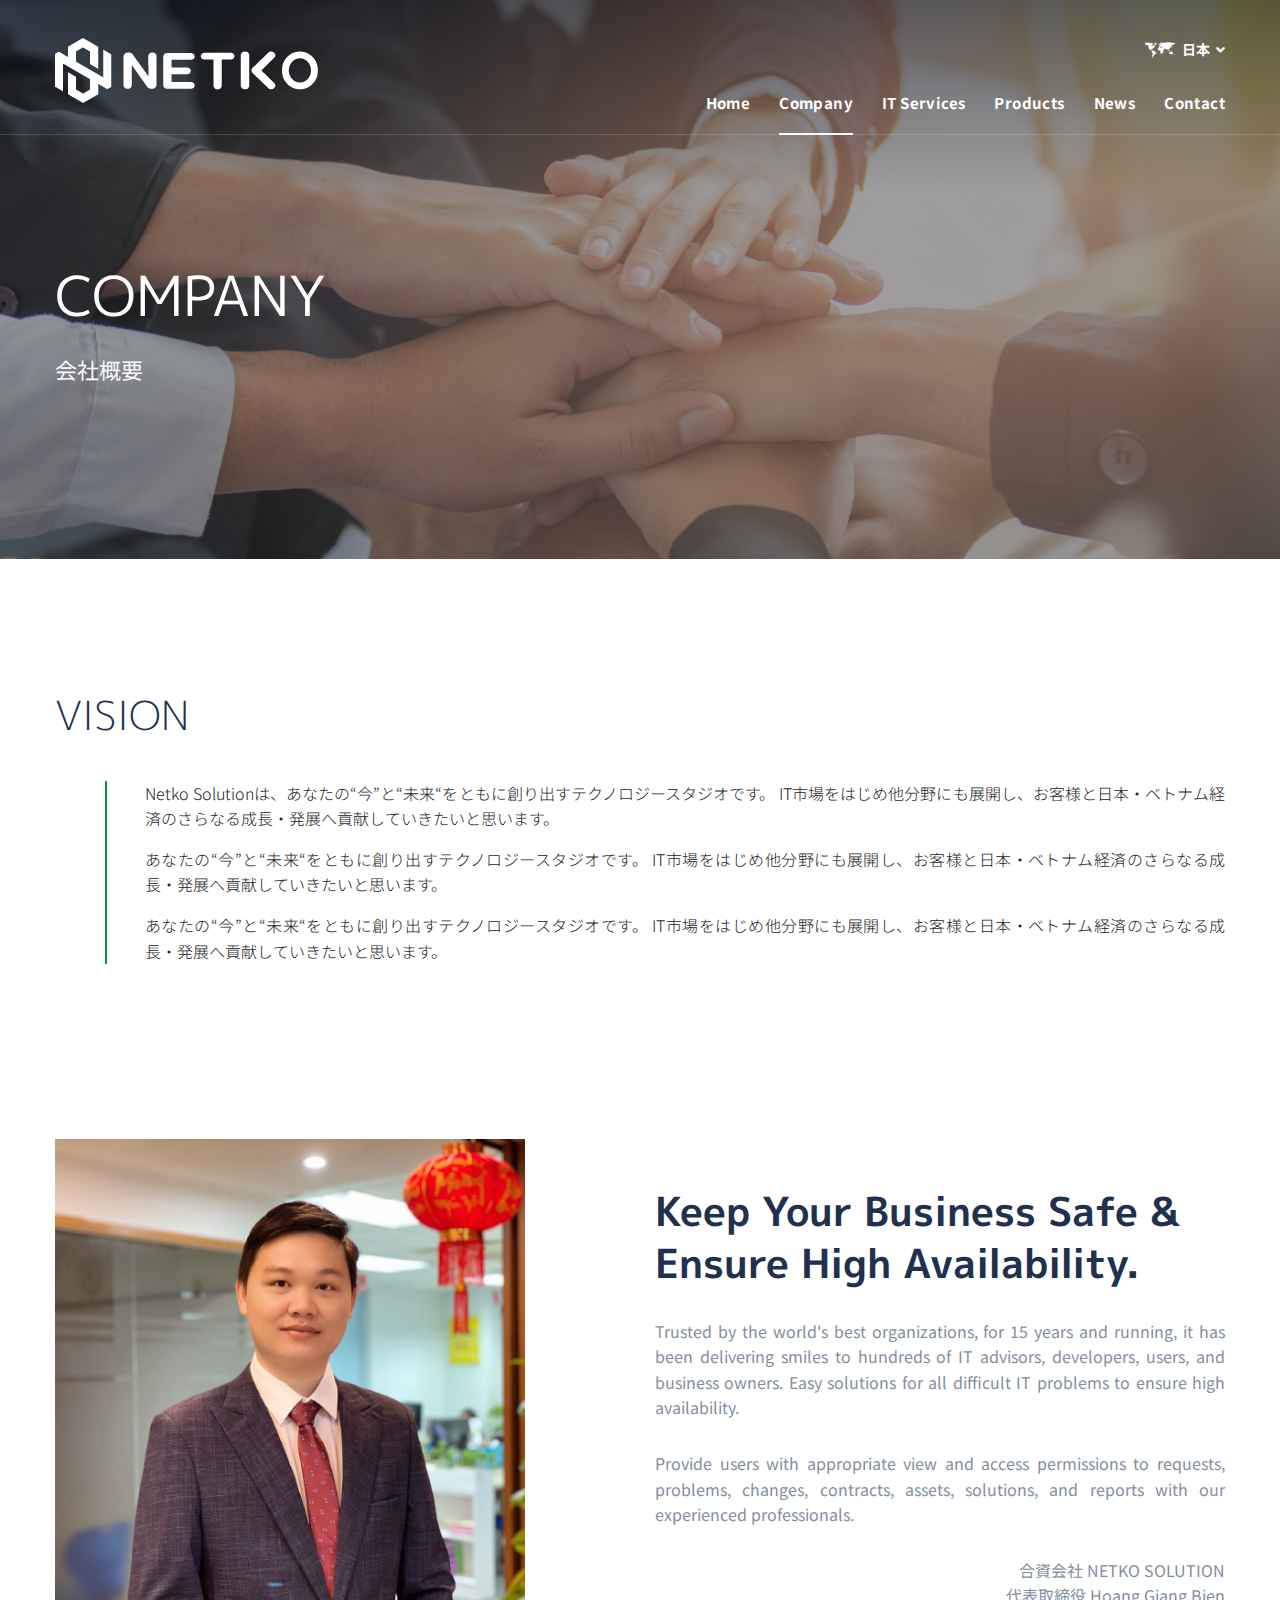
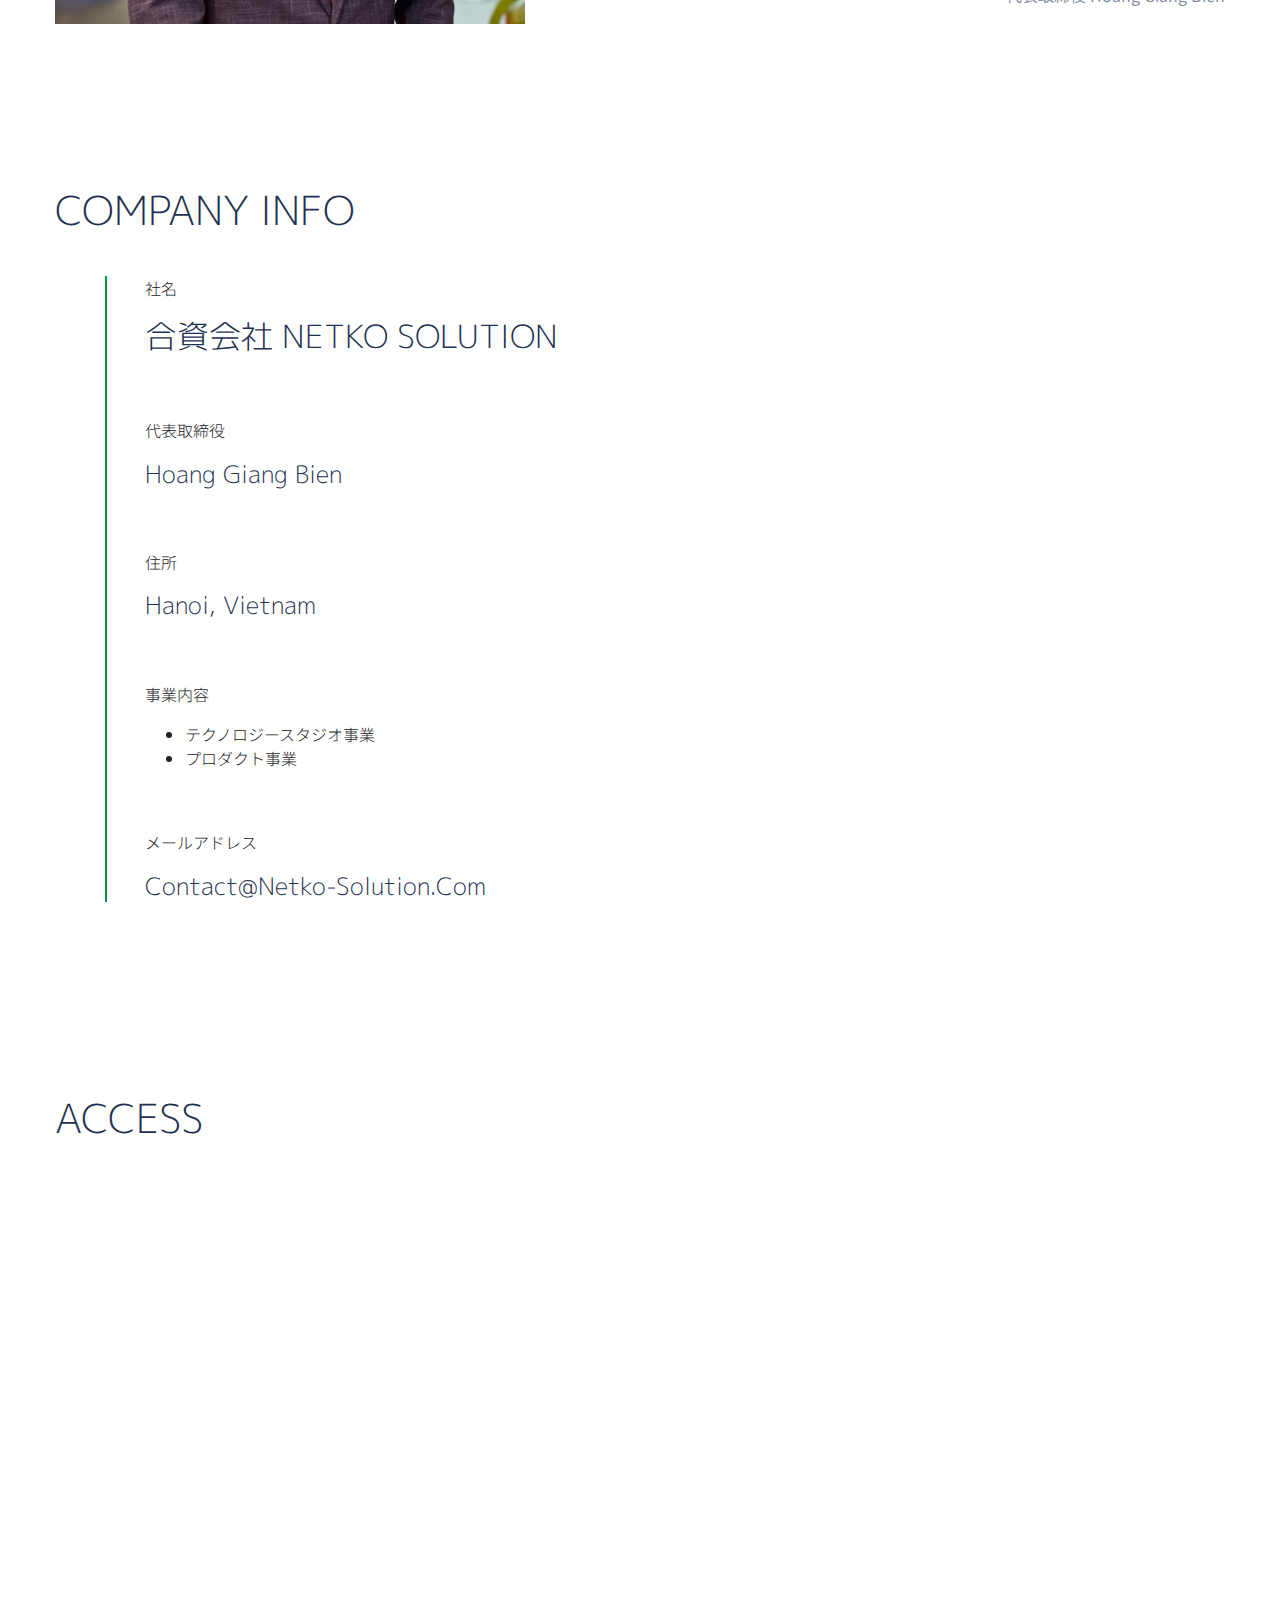
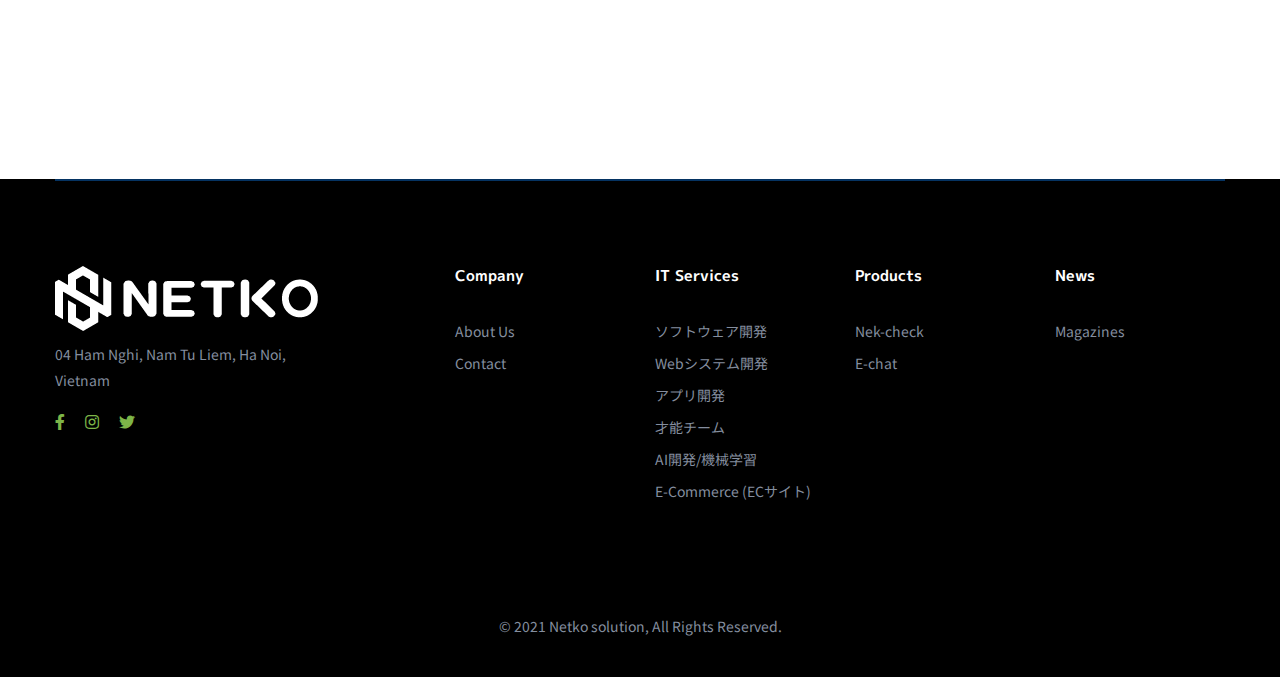
==== about.html @ 835a0f49 "Initial commit" ====
<!DOCTYPE html>
<html lang="en">

<head>
  <meta charset="UTF-8" />
  <meta name="viewport" content="width=device-width, initial-scale=1.0" />
  <meta http-equiv="X-UA-Compatible" content="ie=edge" />
  <meta name="description" content="DataSoft  IT Solutions &  Services Template">
  <link href="assets/images/netko-img/logo-small.png" rel="icon">
  <title>About - 合資会社 NETKO SOLUTION</title>

<link rel="preconnect" href="https://fonts.googleapis.com">
<link rel="preconnect" href="https://fonts.gstatic.com" crossorigin>
<link href="https://fonts.googleapis.com/css2?family=M+PLUS+1p:wght@100;300;400;500;700;800;900&family=Noto+Sans+JP:wght@100;300;400;500;700;900&display=swap" rel="stylesheet">
  <link rel="stylesheet" href="https://use.fontawesome.com/releases/v5.1.1/css/all.css">
  <link rel="stylesheet" href="assets/css/libraries.css">
  <link rel="stylesheet" href="assets/css/style.css">
</head>

<body>
  <div class="wrapper">
    <div class="preloader">
      <div class="loading"><span></span><span></span><span></span><span></span></div>
    </div><!-- /.preloader -->

    <!-- =========================
        Header
    =========================== -->
    <header class="header header-transparent header-full">
      <nav class="navbar navbar-expand-lg sticky-navbar">
        <div class="container">
          <a class="navbar-brand" href="index.html">
            <img src="assets/images/netko-img/logo-light-7.png" class="logo-light" alt="logo">
            <img src="assets/images/netko-img/logo-7.png" class="logo-dark" alt="logo">
          </a>
          <button class="navbar-toggler" type="button">
            <span class="menu-lines"><span></span></span>
          </button>
          <div class="header__top-right">
            <ul class="list-unstyled d-flex justify-content-end align-items-center mb-0">
              <li>
                <div class="dropdown lang-dropdown">
                  <button class="dropdown-toggle lang-dropdown-toggle" id="langDropdown" data-toggle="dropdown">
                    <i class="icon-map"></i><span>日本</span>
                  </button>
                  <div class="dropdown-menu" aria-labelledby="langDropdown">
                    <a class="dropdown-item" href="#">English</a>
                    <a class="dropdown-item" href="#">Tiếng Việt</a>
                  </div>
                </div>
              </li>
            </ul>
          </div><!-- /.header-top-right -->
          <div class="collapse navbar-collapse" id="mainNavigation">
            <ul class="navbar-nav ml-auto">
              <li class="nav__item has-dropdown">
                <a href="index.html" class="dropdown-toggle nav__item-link ">Home</a>
              </li><!-- /.nav-item -->
              <li class="nav__item has-dropdown">
                <a href="about.html" class="dropdown-toggle nav__item-link active">Company</a>
              </li><!-- /.nav-item -->

              <li class="nav__item has-dropdown">
                <a href="#" data-toggle="dropdown" class="dropdown-toggle nav__item-link">IT Services</a>
                <ul class="dropdown-menu wide-dropdown-menu">
                  <li class="nav__item">
                    <div class="row mx-0">
                      <div class="col-sm-6 dropdown-menu-col">
                        <a href="it-services.html" class="nav__item-link dropdown-menu-title">IT Services</a>
                        <ul class="nav flex-column">
                          <li class="nav__item"><a class="nav__item-link" href="it-solutions-single.html">>ソフトウェア開発</a>
                          </li> <!-- /.nav-item -->
                          <li class="nav__item"><a class="nav__item-link" href="it-solutions-single.html">Webシステム開発</a>
                          </li> <!-- /.nav-item -->
                          <li class="nav__item"><a class="nav__item-link" href="it-solutions-single.html">アプリ開発</a>
                          </li> <!-- /.nav-item -->
                          <li class="nav__item"><a class="nav__item-link" href="it-solutions-single.html">才能チーム</a>
                          </li> <!-- /.nav-item -->
                        </ul>
                      </div><!-- /.col-sm-6 -->
                      <div class="col-sm-6 dropdown-menu-col">
                        <a href="industries.html" class="nav__item-link dropdown-menu-title">IT Solutions</a>
                        <ul class="nav flex-column">
                          <li class="nav__item"><a class="nav__item-link"
                              href="industries-single-industry.html">AI開発/機械学習</a></li> <!-- /.nav-item -->
                          <li class="nav__item"><a class="nav__item-link"
                              href="industries-single-industry.html">E-Commerce (ECサイト)</a></li> <!-- /.nav-item -->
                      </div><!-- /.col-sm-6 -->
                    </div><!-- /.row -->
                  </li><!-- /.nav-item -->
                </ul><!-- /.dropdown-menu -->
              </li><!-- /.nav-item -->

              <li class="nav__item has-dropdown">
                <a href="#" data-toggle="dropdown" class="dropdown-toggle nav__item-link">Products</a>
                <ul class="dropdown-menu">
                  <li class="nav__item">
                    <a href="case-studies-grid.html" class="nav__item-link">Nek-Check</a>
                  </li><!-- /.nav-item -->
                  <li class="nav__item">
                    <a href="case-studies-modern.html" class="nav__item-link">E-chat</a>
                  </li><!-- /.nav-item -->
                </ul><!-- /.dropdown-menu -->
              </li><!-- /.nav-item -->

              <li class="nav__item has-dropdown">
                <a href="#" data-toggle="dropdown" class="dropdown-toggle nav__item-link">News</a>
                <ul class="dropdown-menu">
                  <li class="nav__item">
                    <a href="blog.html" class="nav__item-link">Magazines</a>
                  </li><!-- /.nav-item -->
                </ul><!-- /.dropdown-menu -->
              </li><!-- /.nav-item -->
              <li class="nav__item">
                <a href="contact-us.html" class="nav__item-link">Contact</a>
              </li><!-- /.nav-item -->
            </ul><!-- /.navbar-nav -->
            <button class="close-mobile-menu d-block d-lg-none"><i class="fas fa-times"></i></button>
          </div><!-- /.navbar-collapse -->
        </div><!-- /.container -->
      </nav><!-- /.navabr -->
    </header><!-- /.Header -->


    <!-- ========================
       page title 
    =========================== -->
    <section class="page-title page-title-layout9 bg-overlay bg-overlay-gradient ">
      <div class="bg-img"><img src="assets/images/netko-img/about-1.png" alt="background"></div>
      <div class="container">
        <div class="row">
          <div class="col-sm-12 col-md-12 col-lg-12 col-xl-6">
            <h1 class="pagetitle__heading mb-20 text-uppercase fs-1 font-weight-normal">Company</h1>
            <p class="pagetitle__desc">会社概要</p>
          </div><!-- /.col-xl-6 -->
        </div><!-- /.row -->
      </div><!-- /.container -->
    </section><!-- /.page-title -->


<!-- ========================
      Vision
    =========================== -->
    <section class="about-layout2 pt-130 pb-50">
      <div class="container">
        <div class="row">
          <div class="col-sm-12 col-md-12 col-lg-12 col-xl-12">
            <div class="heading-layout2 mb-40">
              <h3 class="heading__title font-weight-light">VISION</h3>
            </div><!-- /heading -->
            <div class="about-text-wrapper">
              <div class="about__Text">
                <p class="font-weight-light color-dark text-justify">Netko Solutionは、あなたの“今”と“未来“をともに創り出すテクノロジースタジオです。 
                  IT市場をはじめ他分野にも展開し、お客様と日本・ベトナム経済のさらなる成長・発展へ貢献していきたいと思います。</p>
                <p class="font-weight-light color-dark text-justify">あなたの“今”と“未来“をともに創り出すテクノロジースタジオです。 
                  IT市場をはじめ他分野にも展開し、お客様と日本・ベトナム経済のさらなる成長・発展へ貢献していきたいと思います。</p>
                <p class="font-weight-light color-dark text-justify">あなたの“今”と“未来“をともに創り出すテクノロジースタジオです。 
                  IT市場をはじめ他分野にも展開し、お客様と日本・ベトナム経済のさらなる成長・発展へ貢献していきたいと思います。</p>
              </div>
            </div>
          </div><!-- /.col-xl-7 -->
        </div><!-- /.row -->
      </div><!-- /.container -->
    </section><!-- /.Vision -->

    <!-- ========================
      About Layout 1
    =========================== -->
    <section class="about-layout1 pb-50">
      <div class="container">
        <div class="row align-items-end">
          <div class="col-sm-12 col-md-12 col-lg-6 col-xl-5">
            <div class="about__img">
              <img src="assets/images/netko-img/CEO-1.png" alt="about">
            </div><!-- /.about-img -->
          </div><!-- /.col-xl-5 -->
          <div class="col-sm-12 col-md-12 col-lg-6 col-xl-6 offset-xl-1">
            <div class="heading-layout2">
              <h3 class="heading__title mb-30">Keep Your Business Safe & Ensure High Availability.</h3>
            </div><!-- /heading -->
            <div class="about__Text">
              <p class="mb-30 text-justify">Trusted by the world's best organizations, for 15 years and running, it has been
                delivering smiles to
                hundreds of IT advisors, developers, users, and business owners. Easy solutions for all difficult IT
                problems to ensure high availability. </p>
              <p class="mb-30 text-justify">Provide users with appropriate view and access permissions to requests, problems,
                changes, contracts,
                assets, solutions, and reports with our experienced professionals. </p>
              <p class="text-right">合資会社 NETKO SOLUTION <br>代表取締役 Hoang Giang Bien</p>
            </div>
          </div><!-- /.col-xl-7 -->
        </div><!-- /.row -->
      </div><!-- /.container -->
    </section><!-- /.About Layout 1 -->

<!-- ========================
      Company info
    =========================== -->
    <section class="about-layout2 pb-50">
      <div class="container">
        <div class="row">
          <div class="col-sm-12 col-md-12 col-lg-12 col-xl-12">
            <div class="heading-layout2 mb-40">
              <h3 class="heading__title font-weight-light">COMPANY INFO</h3>
            </div><!-- /heading -->
            <div class="about-text-wrapper">
              <div class="about__Text mb-30">
                <p class="font-weight-light color-dark">社名</p>
                <h4 class="font-weight-light mb-60">合資会社 NETKO SOLUTION</h4>
                <p class="font-weight-light color-dark">代表取締役</p>
                <h5 class="font-weight-light mb-60">Hoang Giang Bien</h5>
                <p class="font-weight-light color-dark">住所</p>
                <h5 class="font-weight-light mb-60">Hanoi, Vietnam</h5>
                <p class="font-weight-light color-dark">事業内容</p>
                <ul class="font-weight-light mb-60">
                  <li class="font-weight-light color-dark">テクノロジースタジオ事業</li>
                  <li class="font-weight-light color-dark">プロダクト事業</li>
                </ul>
                <p class="font-weight-light color-dark">メールアドレス</p>
                <h5 class="font-weight-light">contact@netko-solution.com</h5>
              </div>
            </div>
          </div><!-- /.col-xl-7 -->
        </div><!-- /.row -->
      </div><!-- /.container -->
    </section><!-- /.Company info -->

    <!-- ========================
      Access
    =========================== -->
    <section class="about-layout2 pb-90">
      <div class="container">
        <div class="row">
          <div class="col-sm-12 col-md-12 col-lg-12 col-xl-12">
            <div class="heading-layout2 mb-40">
              <h3 class="heading__title font-weight-light">ACCESS</h3>
            </div><!-- /heading -->
            <div class="map-block">
              <iframe src="https://www.google.com/maps/embed?pb=!1m14!1m8!1m3!1d7447.9100445046715!2d105.7653592!3d21.0344856!3m2!1i1024!2i768!4f13.1!3m3!1m2!1s0x313454b8fc5589ff%3A0x5482991f7b729600!2zNCBIw6BtIE5naGksIE3hu7kgxJDDrG5oLCBU4burIExpw6ptLCBIw6AgTuG7mWk!5e0!3m2!1sen!2s!4v1627725283998!5m2!1sen!2s" 
              width="100%" height="500vh" frameborder="0" style="border:0" allowfullscreen></iframe>
            </div>
          </div><!-- /.col-xl-7 -->
        </div><!-- /.row -->
      </div><!-- /.container -->
    </section><!-- /.Company info -->

    <!-- ========================
        Footer
      ========================== -->
      <footer class="footer bg-secondary">
        <div class="container">
          <div class="footer-primary">
            <div class="row">
              <div class="col-sm-12 col-md-12 col-lg-3 footer-widget footer-widget-about">
                <div class="footer-widget__content">
                  <div class="contact-info">
                    <ul class="contact-list list-unstyled">
                      <li class="mb-10">
                        <img src="assets/images/netko-img/logo-light-7.png" class="logo-light" alt="logo">
                      </li>
                      </li>
                      <li class="color-body">04 Ham Nghi, Nam Tu Liem, Ha Noi, Vietnam</li>
                    </ul>
                  </div><!-- /.contact-info -->
                  <ul class="social-icons list-unstyled mb-0">
                    <li><a href="#"><i class="fab fa-facebook-f"></i></a></li>
                    <li><a href="#"><i class="fab fa-instagram"></i></a></li>
                    <li><a href="#"><i class="fab fa-twitter"></i></a></li>
                  </ul><!-- /.social-icons -->
                </div><!-- /.footer-widget__content -->
              </div><!-- /.col-xl-2 -->
              <div class="col-sm-6 col-md-6 col-lg-2 offset-lg-1 footer-widget footer-widget-nav">
                <h6 class="footer-widget__title">Company</h6>
                <div class="footer-widget__content">
                  <nav>
                    <ul class="list-unstyled">
                      <li><a href="about-us.html">About Us</a></li>
                      <li><a href="contacs.html">Contact</a></li>
                    </ul>
                  </nav>
                </div><!-- /.footer-widget__content -->
              </div><!-- /.col-lg-2 -->
              <div class="col-sm-6 col-md-6 col-lg-2 footer-widget footer-widget-nav">
                <h6 class="footer-widget__title">IT Services</h6>
                <div class="footer-widget__content">
                  <nav>
                    <ul class="list-unstyled">
                      <li><a href="#">ソフトウェア開発</a></li> <!--software development-->
                      <li><a href="#">Webシステム開発</a></li> <!--Web development-->
                      <li><a href="#">アプリ開発</a></li> <!--mobile app development-->
                      <li><a href="#">才能チーム</a></li> <!--Talent team-->
                      <li><a href="#">AI開発/機械学習</a></li>
                      <li><a href="#">E-Commerce (ECサイト)</a></li>   
                    </ul>
                  </nav>
                </div><!-- /.footer-widget__content -->
              </div><!-- /.col-lg-2 -->
              <div class="col-sm-6 col-md-6 col-lg-2 footer-widget footer-widget-nav">
                <h6 class="footer-widget__title">Products</h6>
                <div class="footer-widget__content">
                  <nav>
                    <ul class="list-unstyled">
                      <li><a href="#">Nek-check</a></li> <!--software development-->
                      <li><a href="#">E-chat</a></li> <!--software development-->
                    </ul>
                  </nav>
                </div><!-- /.footer-widget__content -->
              </div><!-- /.col-lg-2 -->
              <div class="col-sm-6 col-md-6 col-lg-2 footer-widget footer-widget-nav">
                <h6 class="footer-widget__title">News</h6>
                <div class="footer-widget__content">
                  <nav>
                    <ul class="list-unstyled">
                      <li><a href="pricing.html">Magazines</a></li>
                    </ul>
                  </nav>
                </div><!-- /.footer-widget__content -->
              </div><!-- /.col-lg-2 -->
            </div><!-- /.row -->
          </div><!-- /.footer-primary -->
          <div class="row">
            <div class="col-sm-12 col-md-12 col-lg-12 text-center pb-40">
              <span class="fz-14">&copy; 2021 Netko solution, All Rights Reserved.</span>
            </div><!-- /.col-lg-12 -->
          </div><!-- /.row -->
        </div><!-- /.container -->
      </footer><!-- /.Footer -->
      <button id="scrollTopBtn"><i class="fas fa-long-arrow-alt-up"></i></button>
  </div><!-- /.wrapper -->
  <script src="assets/js/jquery-3.5.1.min.js"></script>
  <script src="assets/js/plugins.js"></script>
  <script src="assets/js/main.js"></script>
</body>

</html>
---- assets/css/style.css ----
/*---------------------------
      Table of Contents
    -------------------------
    
    01- Global Styles
    02- Helper Classes
    03- Background & Colors
    04- Typography
    05- page title 
    06- Buttons
    07- Forms
    08- Tabs
    09- Icons
    10- Breadcrumb
    11- Pagination
    12- Lists
    13- Animations
    14- Header & Navbar 
    15- Accordions
    16- Banners
    17- Footer
    18- Call to Action
    19- Carousel
    20- Slider
    21- Video
    22- Features
    23- Fancybox
    24- portfolio
    25- Team
    26- Testimonials
    27- Clients
    28- Blog
    29- Contact
    29.1 - Privacy Policy
    30- Pricing
    31- Counters
    32- Sidebar
    33- About
    34- Banners
    35- Careers
    36- Services
    37- Work Process
    38- Added by RV
    
----------------------------*/
/*-------------------------- 
      Global Styles
---------------------------*/
body {
  -webkit-font-smoothing: antialiased;
  -moz-osx-font-smoothing: grayscale;
  background-color: #ffffff;
  font-family: "Noto Sans JP", sans-serif;
  font-size: 16px;
  color: #848e9f;
  overflow-x: hidden;
}


::-moz-selection {
  background-color: #7DB548;
  color: #ffffff;
}

::selection {
  background-color: #7DB548;
  color: #ffffff;
}

a {
  color: #7DB548;
  -webkit-transition: color 0.3s ease;
  transition: color 0.3s ease;
}

a:hover {
  color: #009444;
  text-decoration: none;
}

section {
  position: relative;
  padding-top: 110px;
  padding-bottom: 110px;
}

img {
  max-width: 100%;
}

/*-------------------------
     RESET Default Styles
 --------------------------*/
* {
  outline: none;
}

button {
  border: none;
  padding: 0;
}

button,
button:focus,
.form-control,
.form-control:focus {
  outline: none;
  background-color: transparent;
  -webkit-box-shadow: none;
  -ms-box-shadow: none;
  -o-box-shadow: none;
  box-shadow: none;
}

textarea {
  resize: none;
}

select {
  background-color: transparent;
}

@media (min-width: 1200px) {
  .container {
    max-width: 1200px;
  }
}

@media (min-width: 768px) and (max-width: 1200px) {
  .container {
    max-width: 100%;
  }
}

@media (min-width: 320px) and (max-width: 767px) {
  html,
  body {
    overflow-x: hidden;
  }
}

/*----------------------------
      Helper Classes
----------------------------*/
.sticky-top {
  z-index: 500;
}

.row-no-gutter {
  margin-left: 0;
  margin-right: 0;
}

.row-no-gutter > [class*="col"] {
  padding-right: 0;
  padding-left: 0;
}

.inner-padding {
  padding: 65px;
}

.box-shadow-none {
  -webkit-box-shadow: none !important;
          box-shadow: none !important;
}

.background-banner {
  min-height: 500px;
}

.bg-size-auto {
  background-size: auto !important;
}

.bg-top-right {
  background-position: top right !important;
}

.bg-no-repeat {
  background-repeat: no-repeat !important;
}

.bg-bottom-center {
  background-position: bottom center !important;
}

.width-auto {
  width: auto !important;
}

.fz-13 {
  font-size: 13px !important;
}

.fz-14 {
  font-size: 14px !important;
}

.fz-16 {
  font-size: 16px !important;
}

.fz-25 {
  font-size: 25px !important;
}

.font-secondary {
  font-family: "Noto Sans JP", sans-serif;
}

.lh-1 {
  line-height: 1 !important;
}

.list-inline > li {
  display: inline-block;
}

.align-v {
  display: -webkit-box !important;
  display: -ms-flexbox !important;
  display: flex !important;
  -webkit-box-align: center !important;
      -ms-flex-align: center !important;
          align-items: center !important;
}

.align-v-h {
  display: -webkit-box !important;
  display: -ms-flexbox !important;
  display: flex !important;
  -webkit-box-pack: center !important;
      -ms-flex-pack: center !important;
          justify-content: center !important;
  -webkit-box-align: center !important;
      -ms-flex-align: center !important;
          align-items: center !important;
}

.border-top {
  border-top: 1px solid #e7ebef !important;
}

.border-bottom {
  border-bottom: 1px solid #e7ebef !important;
}

/*----------------------
     Dividers 
------------------------*/
.divider {
  display: inline-block;
  position: relative;
  width: 50px;
  height: 2px;
  background-color: #e7ebef;
}

.divider-sm {
  width: 20px;
  height: 2px;
}

.divider-xl {
  width: 130px;
}

.divider-primary {
  background-color: #7DB548;
}

.divider-secondary {
  background-color: #009444;
}

.divider-white {
  background-color: #ffffff;
}

.minwidth-120 {
  min-width: 120px !important;
}

.minwidth-170 {
  min-width: 170px !important;
}

.z-index-2 {
  z-index: 2 !important;
}

.mt--50 {
  margin-top: -50px;
}

.mt--80 {
  margin-top: -80px;
}

.mt--90 {
  margin-top: -90px;
}

.mt--100 {
  margin-top: -80px;
}

.mt--120 {
  margin-top: -120px;
}

.mt--130 {
  margin-top: -130px;
}

.mt--140 {
  margin-top: -140px;
}

.mt--170 {
  margin-top: -170px;
}

.mt--200 {
  margin-top: -200px;
}

.mt--210 {
  margin-top: -210px;
}

/*  margin Top */
.mt-0 {
  margin-top: 0 !important;
}

.mt-5 {
  margin-top: 5px !important;
}

.mt-10 {
  margin-top: 10px !important;
}

.mt-20 {
  margin-top: 20px !important;
}

.mt-30 {
  margin-top: 30px !important;
}

.mt-40 {
  margin-top: 40px !important;
}

.mt-50 {
  margin-top: 50px !important;
}

.mt-60 {
  margin-top: 60px !important;
}

.mt-70 {
  margin-top: 70px !important;
}

.mt-80 {
  margin-top: 80px !important;
}

.mt-90 {
  margin-top: 90px !important;
}

.mt-100 {
  margin-top: 100px !important;
}

.mt-120 {
  margin-top: 120px !important;
}

.mt-150 {
  margin-top: 150px !important;
}

/* Margin Bottom */
.mb-0 {
  margin-bottom: 0 !important;
}

.mb-5 {
  margin-bottom: 5px !important;
}

.mb-10 {
  margin-bottom: 10px !important;
}

.mb-15 {
  margin-bottom: 15px !important;
}

.mb-20 {
  margin-bottom: 20px !important;
}

.mb-25 {
  margin-bottom: 25px !important;
}

.mb-30 {
  margin-bottom: 30px !important;
}

.mb-40 {
  margin-bottom: 40px !important;
}

.mb-45 {
  margin-bottom: 45px !important;
}

.mb-50 {
  margin-bottom: 50px !important;
}

.mb-60 {
  margin-bottom: 60px !important;
}

.mb-70 {
  margin-bottom: 70px !important;
}

.mb-80 {
  margin-bottom: 80px !important;
}

.mb-90 {
  margin-bottom: 90px !important;
}

.mb-100 {
  margin-bottom: 100px !important;
}

.mb-120 {
  margin-bottom: 120px !important;
}

.mb-130 {
  margin-bottom: 130px !important;
}

.mt--100 {
  margin-top: -100px;
}

/* Margin Right */
.mr-0 {
  margin-right: 0 !important;
}
.mr-10 {
  margin-right: 10px !important;
}
.mr-20 {
  margin-right: 20px !important;
}

.mr-30 {
  margin-right: 30px !important;
}

.mr-40 {
  margin-right: 40px !important;
}

.mr-50 {
  margin-right: 50px !important;
}

/* Margin Left */
.ml-0 {
  margin-left: 0 !important;
}

.ml-20 {
  margin-left: 20px !important;
}

.ml-30 {
  margin-left: 30px !important;
}

.ml-40 {
  margin-left: 40px !important;
}

.ml-50 {
  margin-left: 50px !important;
}

/* padding Top */
.pb-10 {
  padding-top: 10px !important;
}

.pt-20 {
  padding-top: 20px !important;
}

.pt-30 {
  padding-top: 30px !important;
}

.pt-40 {
  padding-top: 40px !important;
}

.pt-50 {
  padding-top: 50px !important;
}

.pt-60 {
  padding-top: 60px !important;
}

.pt-70 {
  padding-top: 70px !important;
}

.pt-80 {
  padding-top: 80px !important;
}

.pt-90 {
  padding-top: 90px !important;
}

.pt-100 {
  padding-top: 100px !important;
}

.pt-110 {
  padding-top: 110px !important;
}

.pt-120 {
  padding-top: 120px !important;
}

.pt-130 {
  padding-top: 130px !important;
}

.pt-140 {
  padding-top: 140px !important;
}

.pt-150 {
  padding-top: 150px !important;
}

.pt-170 {
  padding-top: 170px !important;
}

/*  Padding Bottom */
.pb-10 {
  padding-bottom: 10px !important;
}

.pb-20 {
  padding-bottom: 20px !important;
}

.pb-30 {
  padding-bottom: 30px !important;
}

.pb-40 {
  padding-bottom: 40px !important;
}

.pb-50 {
  padding-bottom: 50px !important;
}

.pb-60 {
  padding-bottom: 60px !important;
}

.pb-70 {
  padding-bottom: 70px !important;
}

.pb-80 {
  padding-bottom: 80px !important;
}

.pb-90 {
  padding-bottom: 90px !important;
}

.pb-100 {
  padding-bottom: 100px !important;
}

.pb-110 {
  padding-bottom: 110px !important;
}

.pb-120 {
  padding-bottom: 120px !important;
}

.pb-130 {
  padding-bottom: 130px !important;
}

.pb-140 {
  padding-bottom: 140px !important;
}

.pb-150 {
  padding-bottom: 150px !important;
}

.pb-170 {
  padding-bottom: 170px !important;
}

.pb-120 {
  padding-bottom: 120px !important;
}

.pb-220 {
  padding-bottom: 220px !important;
}

/* padding Right */
.pr-0 {
  padding-right: 0 !important;
}

.pr-15 {
  padding-right: 15px !important;
}

.pr-20 {
  padding-right: 20px !important;
}

.pr-30 {
  padding-right: 30px !important;
}

.pr-50 {
  padding-right: 50px !important;
}

.pr-60 {
  padding-right: 60px !important;
}

.pr-70 {
  padding-right: 70px !important;
}

.pr-100 {
  padding-right: 100px !important;
}

/* padding Left */
.pl-0 {
  padding-left: 0 !important;
}

.pl-15 {
  padding-left: 15px !important;
}

.pl-20 {
  padding-left: 20px !important;
}

.pl-30 {
  padding-left: 30px !important;
}

.pl-50 {
  padding-left: 50px !important;
}

.pl-60 {
  padding-left: 60px !important;
}

.pl-70 {
  padding-left: 70px !important;
}

.pl-100 {
  padding-left: 100px !important;
}

.max-width-1300 {
  max-width: 1300px !important;
}

@media (min-width: 1500px) {
  .inner-padding {
    padding: 110px;
  }
}

@media (max-width: 1200px) {
  .inner-padding {
    padding: 30px !important;
  }
}

@media (max-width: 992px) {
  .mt-30 {
    margin-top: 20px !important;
  }
  .mt-40 {
    margin-top: 20px !important;
  }
  .mt-50 {
    margin-top: 25px !important;
  }
  .mt-60 {
    margin-top: 30px !important;
  }
  .mt-70 {
    margin-top: 35px !important;
  }
  .mt-80 {
    margin-top: 40px !important;
  }
  .mt-90 {
    margin-top: 45px !important;
  }
  .mt-100 {
    margin-top: 50px !important;
  }
  .mt-120 {
    margin-top: 60px !important;
  }
  .mt-150 {
    margin-top: 75px !important;
  }
  .mb-30 {
    margin-bottom: 15px !important;
  }
  .mb-40 {
    margin-bottom: 20px !important;
  }
  .mb-50 {
    margin-bottom: 25px !important;
  }
  .mb-60 {
    margin-bottom: 30px !important;
  }
  .mb-70 {
    margin-bottom: 35px !important;
  }
  .mb-80 {
    margin-bottom: 40px !important;
  }
  .mb-90 {
    margin-bottom: 45px !important;
  }
  .mb-100 {
    margin-bottom: 50px !important;
  }
  .mb-120 {
    margin-bottom: 60px !important;
  }
  .mb-130 {
    margin-bottom: 65px !important;
  }
  /* Margin Right */
  .mr-30 {
    margin-right: 15px !important;
  }
  .mr-40 {
    margin-right: 20px !important;
  }
  .mr-50 {
    margin-right: 25px !important;
  }
  /* Margin Left */
  .ml-30 {
    margin-left: 15px !important;
  }
  .ml-40 {
    margin-left: 20px !important;
  }
  .ml-50 {
    margin-left: 25px !important;
  }
  /* padding Top */
  .pt-30 {
    padding-top: 15px !important;
  }
  .pt-40 {
    padding-top: 20px !important;
  }
  .pt-50 {
    padding-top: 25px !important;
  }
  .pt-60 {
    padding-top: 30px !important;
  }
  .pt-70 {
    padding-top: 35px !important;
  }
  .pt-80 {
    padding-top: 40px !important;
  }
  .pt-90 {
    padding-top: 45px !important;
  }
  .pt-100 {
    padding-top: 50px !important;
  }
  .pt-110 {
    padding-top: 55px !important;
  }
  .pt-120 {
    padding-top: 60px !important;
  }
  .pt-130 {
    padding-top: 70px !important;
  }
  .pt-140 {
    padding-top: 70px !important;
  }
  .pt-150 {
    padding-top: 75px !important;
  }
  .pt-160 {
    padding-top: 80px !important;
  }
  .pt-170 {
    padding-top: 85px !important;
  }
  /*  Padding Bottom */
  .pb-30 {
    padding-bottom: 15px !important;
  }
  .pb-40 {
    padding-bottom: 20px !important;
  }
  .pb-50 {
    padding-bottom: 25px !important;
  }
  .pb-60 {
    padding-bottom: 30px !important;
  }
  .pb-70 {
    padding-bottom: 35px !important;
  }
  .pb-80 {
    padding-bottom: 40px !important;
  }
  .pb-90 {
    padding-bottom: 45px !important;
  }
  .pb-100 {
    padding-bottom: 50px !important;
  }
  .pb-110 {
    padding-bottom: 55px !important;
  }
  .pb-120 {
    padding-bottom: 60px !important;
  }
  .pb-130 {
    padding-bottom: 65px !important;
  }
  .pb-140 {
    padding-bottom: 70px !important;
  }
  .pb-150 {
    padding-bottom: 75px !important;
  }
  .pb-160 {
    padding-bottom: 80px !important;
  }
  .pb-170 {
    padding-bottom: 85px !important;
  }
}

/* Medium Devices */
@media (min-width: 768px) and (max-width: 991px) {
  section {
    padding-top: 60px;
    padding-bottom: 60px;
  }
}

/* Mobile Phones and tablets */
@media (min-width: 320px) and (max-width: 767px) {
  section {
    padding-top: 50px;
    padding-bottom: 50px;
  }
  .inner-padding {
    padding: 20px !important;
  }
  .text-center-xs-sm {
    text-align: center !important;
  }
  .mt-0-xs-sm {
    margin-top: 0 !important;
  }
}

/*-------------------------
   Background & Colors
--------------------------*/
/* Colors */
.color-white {
  color: #ffffff !important;
}

.color-white-hover:hover {
  color: #ffffff !important;
}

.color-gray {
  color: #f9f9f9 !important;
}

.color-dark {
  color: #222222 !important;
}

.color-primary {
  color: #7DB548 !important;
}

.color-secondary {
  color: #009444 !important;
}

.color-heading {
  color: #1f314f !important;
}

.color-body {
  color: #848e9f !important;
}

.color-netko {
  color: #7DB548 !important;
}

/* backgrounds */
.bg-white {
  background-color: #ffffff !important;
}

.bg-gray {
  background-color: #f9f9f9 !important;
}

.bg-dark {
  background-color: #222222 !important;
}

.bg-heading {
  background-color: #1f314f !important;
}

.bg-primary {
  background-color: #7DB548 !important;
}

.bg-secondary {
  background-color: #000000 !important;
}

.bg-img {
  position: relative;
  z-index: 1;
}

.background-size-auto {
  background-size: auto !important;
}

.bg-parallax {
  background-attachment: fixed;
}

.bg-overlay:before {
  content: '';
  position: absolute;
  top: 0;
  right: 0;
  bottom: 0;
  left: 0;
  width: 100%;
  height: 100%;
  z-index: -1;
  background-color: rgba(27, 26, 26, 0.25);
}

.bg-overlay-2:before {
  background-color: rgba(27, 26, 26, 0.15);
}

.bg-overlay-3:before {
  background-color: rgba(27, 26, 26, 0.05);
}

.bg-overlay-gradient:before {
  background-color: transparent;
  opacity: 0.65;
  background-image: -webkit-gradient(linear, left top, left bottom, from(#010711), color-stop(34%, rgba(27, 26, 26, 0.65)));
  background-image: linear-gradient(180deg, #010711 0%, rgba(27, 26, 26, 0.65) 34%);
}

.bg-overlay-secondary-gradient:before {
  background-color: transparent;
  background-image: -webkit-gradient(linear, left top, left bottom, color-stop(60%, #091D3E), to(rgba(9, 29, 62, 0.85)));
  background-image: linear-gradient(180deg, #091D3E 60%, rgba(9, 29, 62, 0.85) 100%);
}

.bg-overlay-primary:before {
  background-color: rgba(0, 146, 255, 0.85);
}

/*-------------------------
   Typography
--------------------------*/
h1,
h2,
h3,
h4,
h5,
h6 {
  color: #1f314f;
  font-family: "M PLUS 1p", sans-serif;
  text-transform: capitalize;
  font-weight: 700;
  line-height: 1.3;
  margin-bottom: 20px;
}

p {
  font-size: 15px;
  line-height: 1.6;
  margin-bottom: 15px;
}

h1 {
  font-size: 52px;
}

h2 {
  font-size: 42px;
}

h3 {
  font-size: 38px;
}

h4 {
  font-size: 32px;
}

h5 {
  font-size: 24px;
}

h6 {
  font-size: 18px;
}

.heading__subtitle {
  font-family: "Noto Sans JP", sans-serif;
  font-size: 15px;
  color: #848e9f;
  margin-bottom: 12px;
}

.heading__title {
  font-size: 35px;
  margin-bottom: 20px;
}

.heading__keyword {
  font-size: 20px;
  margin-bottom: 20px;
}

.heading__title .underlined-text {
  border-bottom: 4px solid #7DB548;
}

.heading__desc {
  font-size: 14px;
  margin-bottom: 0;
  line-height: 2rem;
}

.heading-layout2 .heading__title {
  font-size: 40px;
}

.heading-layout3 .heading__title {
  font-size: 50px;
}

.heading-light .heading__subtitle {
  color: #f9f9f9;
}

.heading-light .heading__subtitle:after {
  background-color: #ffffff;
}

.heading-light .heading__title,
.heading-light .heading__desc {
  color: #ffffff;
}

.text-block__title {
  font-size: 25px;
  margin-bottom: 17px;
}

.privacy-policy .text-block__title {
  font-size: 21px;
  margin-bottom: 15px;
}

.text-block__desc {
  font-size: 16px;
  line-height: 26px;
}

.privacy-policy .text-block__desc {
  margin-bottom: 25px;
}

.privacy-policy .text-block__desc2 {
  font-size: 16px;
  margin-bottom: 10px;
}

.text__link {
  font-size: 14px;
  font-weight: 700;
}

.text__link a:not(.btn) {
  padding-bottom: 2px;
  border-bottom: 2px solid #7DB548;
}

.text__link a:not(.btn).color-secondary {
  border-bottom-color: #009444;
}

.text__link:hover a:not(.btn) {
  color: #009444;
  border-bottom-color: #009444;
}

.text__link:hover a:not(.btn).color-secondary {
  color: #7DB548;
  border-bottom-color: #7DB548;
}

@media (max-width: 992px) {
  .heading__title {
    font-size: 30px;
  }
}

/* Mobile Phones and tablets */
@media (min-width: 320px) and (max-width: 767px) {
  .heading__title {
    font-size: 21px;
    margin-bottom: 10px;
  }
  .heading__subtitle,
  .text__link {
    font-size: 13px;
  }
  .heading__desc {
    font-size: 13px;
  }
  .heading-layout2 .heading__title {
    font-size: 24px;
  }
  .heading-layout3 .heading__title {
    font-size: 26px;
  }
  .text-block__desc {
    font-size: 14px;
    line-height: 24px;
    margin-bottom: 10px;
  }
}

/*-------------------------
    page title 
-------------------------*/
.header-transparent + .page-title {
  margin-top: -135px;
}

.pagetitle__subheading {
  font-size: 15px;
  font-weight: 700;
  color: #f9f9f9;
  display: inline-block;
  margin-bottom: 15px;
}

.pagetitle__heading {
  color: #ffffff;
  font-size: 75px;
  line-height: 1.1;
  margin-bottom: 20px;
}

.pagetitle__heading .text-underlined {
  border-bottom: 4px solid #ffffff;
}

.pagetitle__desc {
  font-size: 17px;
  font-weight: 700;
  color: #f9f9f9;
  margin-bottom: 32px;
}

.page-title {
  padding-top: 260px;
  padding-bottom: 140px;
}

.page-title .breadcrumb-item + .breadcrumb-item::before {
  color: #ffffff;
}

.page-title .breadcrumb-item.active {
  color: #f9f9f9;
}

.page-title .breadcrumb-item a {
  position: relative;
  color: #ffffff;
}

.page-title .breadcrumb-item a:hover {
  color: #7DB548;
}

.page-title .btn:not(.btn__xl) {
  height: 60px;
  line-height: 60px;
}

.page-title-layout2 .pagetitle__heading {
  font-size: 40px;
  line-height: 1.3;
}

.page-title-layout3 {
  padding-bottom: 20px;
}

.page-title-layout4 .pagetitle__desc {
  font-size: 16px;
  max-width: 480px;
  margin: auto;
}

.page-title-layout5 {
  padding-bottom: 215px;
}

.page-title-layout5 .pagetitle__heading {
  font-size: 40px;
  line-height: 1.3;
}

.page-title-layout6 .pagetitle__heading {
  font-size: 32px;
}

.page-title-layout6 .pagetitle__form {
  position: relative;
}

.page-title-layout6 .pagetitle__form .form-control:focus {
  border-color: #009444;
}

.page-title-layout6 .pagetitle__form .btn {
  position: absolute;
  top: 0;
  right: 0;
  width: auto;
  color: #009444;
  padding: 0;
  min-width: 60px;
  height: 60px;
  line-height: 60px;
}

.page-title-layout6 .pagetitle__form .btn::before {
  display: none;
}

.page-title-layout7 .pagetitle__heading {
  font-size: 40px;
  line-height: 1.3;
}

.page-title-layout8 {
  padding-top: 220px;
  padding-bottom: 120px;
}

.page-title-layout8 .pagetitle__heading {
  font-size: 37px;
  font-weight: 700;
  line-height: 1.5;
}

.page-title-layout9 .pagetitle__heading {
  font-size: 55px;
  line-height: 1.3;
}

.page-title-layout9 .pagetitle__desc {
  font-size: 22px;
  font-weight: 400;
}

.page-title-layout9 .cta-banner {
  max-width: 270px;
  padding: 50px 40px;
}

.page-title-layout9 .cta-banner:before {
  content: '';
  position: absolute;
  top: 50px;
  bottom: 50px;
  left: 0;
  width: 2px;
  background-color: #7DB548;
}

.page-title-layout9 .cta-banner .cta__title {
  font-family: "M PLUS 1p", sans-serif;
}

.page-title-layout9 .cta-banner .slick-dots {
  position: static;
  text-align: left;
  margin-left: -17px;
}

.page-title-layout10 .pagetitle__desc {
  font-size: 20px;
}

.page-title-layout11 .pagetitle__subheading {
  padding: 5px 15px;
  border-radius: 3px;
  background-color: #7DB548;
}

.page-title-layout11 .pagetitle__heading {
  font-size: 40px;
  line-height: 1.3;
}

.page-title-layout12 {
  padding-bottom: 120px;
}

.page-title-layout13 {
  padding-bottom: 20px;
}

.page-title-layout13 .pagetitle__icon {
  width: 80px;
  height: 80px;
  display: -webkit-inline-box;
  display: -ms-inline-flexbox;
  display: inline-flex;
  -webkit-box-align: center;
      -ms-flex-align: center;
          align-items: center;
  -webkit-box-pack: center;
      -ms-flex-pack: center;
          justify-content: center;
  border-radius: 4px;
  z-index: 2;
  background-color: #ffffff;
  -webkit-box-shadow: 0px 5px 83px 0px rgba(9, 29, 62, 0.15);
          box-shadow: 0px 5px 83px 0px rgba(9, 29, 62, 0.15);
}

.page-title-layout13 .pagetitle__icon img {
  max-height: 50px;
}

.page-title-layout14 {
  padding-top: 270px;
  padding-bottom: 50px;
}

.page-title-layout15 {
  padding-top: 35px;
  padding-bottom: 35px;
}

.page-title-layout15 .breadcrumb-item a,
.page-title-layout15 .breadcrumb-item + .breadcrumb-item:before {
  color: #009444;
}

.page-title-layout15 .breadcrumb-item.active {
  color: #848e9f;
}

@media (max-width: 1200px) {
  .page-title-layout8 .cta-banner-wrapper {
    margin-top: 30px;
    -webkit-box-pack: start !important;
        -ms-flex-pack: start !important;
            justify-content: flex-start !important;
  }
}

/* Medium Size Devices */
@media (min-width: 768px) and (max-width: 991px) {
  .page-title {
    padding-top: 90px;
    padding-bottom: 90px;
  }
  .page-title .pagetitle__heading {
    font-size: 50px;
  }
}

/* Mobile Phones and tablets */
@media (min-width: 320px) and (max-width: 767px) {
  .page-title {
    padding-top: 50px;
    padding-bottom: 50px;
  }
  .page-title .pagetitle__subheading {
    font-size: 14px;
    font-weight: 500;
    margin-bottom: 10px;
  }
  .page-title .pagetitle__desc {
    font-size: 14px;
    font-weight: 400;
    margin-bottom: 10px;
  }
  .page-title .pagetitle__heading {
    font-size: 28px !important;
    line-height: 1.2;
    margin-bottom: 20px;
  }
  .page-title-layout5 {
    padding-bottom: 115px;
  }
}

/*--------------------
   Buttons
---------------------*/
.btn {
  text-transform: capitalize;
  position: relative;
  z-index: 1;
  font-size: 15px;
  font-weight: 700;
  min-width: 170px;
  height: 60px;
  line-height: 60px;
  text-align: center;
  padding: 0 15px;
  letter-spacing: 1px;
  border: 0;
  border-radius: 0px;
  overflow: hidden;
  -webkit-transition: all 0.3s linear;
  transition: all 0.3s linear;
}

.btn:focus, .btn.active, .btn:active {
  -webkit-box-shadow: none;
  box-shadow: none;
  outline: none;
}

.btn .icon-arrow-right,
.btn .icon-arrow-left {
  width: 24px;
  height: 24px;
  line-height: 24px;
  border-radius: 50%;
  text-align: center;
  display: inline-block;
  -webkit-transition: all 0.3s linear;
  transition: all 0.3s linear;
}

.btn:not(.btn__link):not(.btn__outlined):before {
  content: '';
  position: absolute;
  top: 0;
  left: 0;
  width: 100%;
  height: 100%;
  z-index: -1;
  background-color: #009444;
  -webkit-transform: scaleX(0);
  transform: scaleX(0);
  -webkit-transform-origin: right center;
  transform-origin: right center;
  -webkit-transition: transform 0.24s cubic-bezier(0.37, 0.31, 0.31, 0.9);
  -webkit-transition: -webkit-transform 0.24s cubic-bezier(0.37, 0.31, 0.31, 0.9);
  transition: -webkit-transform 0.24s cubic-bezier(0.37, 0.31, 0.31, 0.9);
  transition: transform 0.24s cubic-bezier(0.37, 0.31, 0.31, 0.9);
  transition: transform 0.24s cubic-bezier(0.37, 0.31, 0.31, 0.9), -webkit-transform 0.24s cubic-bezier(0.37, 0.31, 0.31, 0.9);
}

.btn:not(.btn__link):not(.btn__outlined):hover:before {
  -webkit-transform: scaleX(1);
  transform: scaleX(1);
  -webkit-transform-origin: left center;
  transform-origin: left center;
}

.btn__primary {
  background-color: #7DB548;
  color: #ffffff;
}

.btn__primary .icon-outlined {
  color: #009444;
  border: 1px solid #7DB548;
}

.btn__primary:active, .btn__primary:focus {
  background-color: #7DB548;
  color: #ffffff;
}

.btn__primary .icon-arrow-right,
.btn__primary .icon-arrow-left {
  color: #7DB548;
  background-color: #ffffff;
}

.btn__primary:hover {
  color: #ffffff;
}

.btn__primary:hover .icon-arrow-right,
.btn__primary:hover .icon-arrow-left {
  color: #009444;
  background-color: #ffffff;
}

.btn__primary.btn__outlined {
  background-color: transparent;
  border: 2px solid #7DB548;
  color: #7DB548;
}

.btn__primary.btn__outlined .icon-arrow-right,
.btn__primary.btn__outlined .icon-arrow-left {
  color: #ffffff;
  background-color: #7DB548;
}

.btn__primary.btn__outlined:hover {
  color: #ffffff;
  background-color: #7DB548;
}

.btn__primary.btn__outlined:hover .icon-arrow-right,
.btn__primary.btn__outlined:hover .icon-arrow-left {
  color: #7DB548;
  background-color: #ffffff;
}

.btn__primary-style2:before {
  background-color: #ffffff !important;
}

.btn__primary-style2:hover {
  color: #009444;
}

.btn__primary-style2:hover .icon-arrow-right,
.btn__primary-style2:hover .icon-arrow-left {
  color: #ffffff;
  background-color: #009444;
}

.btn__secondary {
  background-color: #009444;
  color: #ffffff;
}

.btn__secondary:before {
  background-color: #7DB548 !important;
}

.btn__secondary .icon-arrow-right,
.btn__secondary .icon-arrow-left {
  color: #009444;
  background-color: #ffffff;
}

.btn__secondary:hover {
  color: #ffffff;
}

.btn__secondary:hover .icon-arrow-right,
.btn__secondary:hover .icon-arrow-left {
  color: #7DB548;
}

.btn__secondary:active, .btn__secondary:focus {
  background-color: #222222;
  color: #ffffff;
}

.btn__secondary.btn__outlined {
  background-color: transparent;
  border: 2px solid #009444;
  color: #009444;
}

.btn__secondary.btn__outlined .icon-arrow-right,
.btn__secondary.btn__outlined .icon-arrow-left {
  color: #ffffff;
  background-color: #009444;
}

.btn__secondary.btn__outlined:hover {
  color: #ffffff;
  background-color: #009444;
}

.btn__secondary.btn__outlined:hover .icon-arrow-right,
.btn__secondary.btn__outlined:hover .icon-arrow-left {
  color: #009444;
  background-color: #ffffff;
}

.btn__secondary-style2:before {
  background-color: #ffffff !important;
}

.btn__secondary-style2:hover {
  color: #009444;
}

.btn__secondary-style2:hover .icon-arrow-right,
.btn__secondary-style2:hover .icon-arrow-left {
  color: #ffffff;
  background-color: #009444;
}

.btn__white {
  background-color: #ffffff;
  color: #009444;
}

.btn__white:active, .btn__white:focus {
  background-color: #ffffff;
  color: #009444;
}

.btn__white .icon-arrow-right,
.btn__white .icon-arrow-left {
  color: #ffffff;
  background-color: #009444;
}

.btn__white:hover {
  color: #ffffff;
}

.btn__white:hover .icon-arrow-right,
.btn__white:hover .icon-arrow-left {
  color: #009444;
  background-color: #ffffff;
}

.btn__white.btn__outlined {
  background-color: transparent;
  border: 2px solid #ffffff;
  color: #ffffff;
}

.btn__white.btn__outlined .icon-arrow-right,
.btn__white.btn__outlined .icon-arrow-left {
  color: #7DB548;
  background-color: #ffffff;
}

.btn__white.btn__outlined:hover {
  color: #7DB548;
  background-color: #ffffff;
}

.btn__white.btn__outlined:hover .icon-arrow-right,
.btn__white.btn__outlined:hover .icon-arrow-left {
  color: #ffffff;
  background-color: #7DB548;
}

.btn__white-style2 {
  color: #7DB548;
}

.btn__white-style2 .icon-arrow-right,
.btn__white-style2 .icon-arrow-left {
  color: #ffffff;
  background-color: #7DB548;
}

.btn__white-style2:before {
  background-color: #7DB548 !important;
}

.btn__white-style2:hover .icon-arrow-right,
.btn__white-style2:hover .icon-arrow-left {
  color: #7DB548;
  background-color: #ffffff;
}

.btn__outlined {
  background-color: transparent;
}

.btn__link {
  background-color: transparent;
  border-color: transparent;
  min-width: 0;
  line-height: 1;
  height: auto;
  padding: 0;
  border: none;
  border-radius: 0;
}

.btn__link:focus, .btn__link:active {
  background-color: transparent;
}

.btn__link.btn__icon {
  height: auto;
  line-height: 1;
  padding: 0;
}

.btn__link.btn__primary {
  color: #7DB548;
}

.btn__link.btn__primary-style2:hover {
  color: #ffffff;
}

.btn__link.btn__primary.btn__underlined {
  padding-bottom: 3px;
  border-bottom: 2px solid #7DB548;
}

.btn__link.btn__primary:hover {
  color: #222222;
}

.btn__link.btn__primary:hover.btn__underlined {
  border-color: #009444;
}

.btn__link.btn__secondary {
  color: #009444;
}

.btn__link.btn__secondary .icon-arrow-right,
.btn__link.btn__secondary .icon-arrow-left {
  color: #ffffff;
  background-color: #009444;
}

.btn__link.btn__secondary:hover {
  color: #7DB548;
}

.btn__link.btn__secondary:hover .icon-arrow-right,
.btn__link.btn__secondary:hover .icon-arrow-left {
  background-color: #7DB548;
}

.btn__link.btn__white {
  color: #ffffff;
}

.btn__link.btn__white .icon-arrow-right,
.btn__link.btn__white .icon-arrow-left {
  color: #009444;
  background-color: #ffffff;
}

.btn__link.btn__white.btn__underlined {
  padding-bottom: 3px;
  border-bottom: 2px solid #ffffff;
}

.btn__link.btn__white:hover {
  color: #009444;
}

.btn__link.btn__white:hover .icon-arrow-right,
.btn__link.btn__white:hover .icon-arrow-left {
  color: #ffffff;
  background-color: #009444;
}

.btn__link.btn__white:hover.btn__underlined {
  border-color: #009444;
}

.btn__block {
  width: 100%;
}

.btn__icon {
  display: -ms-inline-flexbox;
  display: -webkit-inline-box;
  display: inline-flex;
  -webkit-box-pack: justify;
      -ms-flex-pack: justify;
          justify-content: space-between;
  -ms-flex-align: center;
  -webkit-box-align: center;
          align-items: center;
  padding: 0 20px;
}

.btn__icon i,
.btn__icon span {
  margin: 0 5px;
}

.btn__social {
  height: 54px;
  line-height: 54px;
  width: 54px;
  min-width: 0 !important;
  font-weight: 400;
  color: #ffffff;
  border-radius: 3px;
}

.btn__facebook {
  background-color: #4267b2;
}

.btn__twitter {
  background-color: #1da0f0;
}

.btn__google-plus {
  background-color: #ea4335;
}

.btn__lg {
  min-width: 200px;
}

.btn__xl {
  height: 70px;
  line-height: 70px;
  min-width: 210px;
}

.btn__xxl {
  min-width: 270px;
}

.btn__xhight {
  height: 70px;
  line-height: 70px;
}

/* Mobile Phones and tablets */
@media (min-width: 320px) and (max-width: 767px) {
  .btn:not(.btn__link) {
    font-size: 13px;
    min-width: 120px;
    height: 50px;
    line-height: 50px;
  }
  .btn__icon {
    padding: 0 10px;
  }
}

/*---------------------------
        Forms
----------------------------*/
label {
  font-size: 14px;
  font-weight: 700;
  line-height: 1;
  margin-bottom: 10px;
}

label.error {
  color: red;
  font-size: 14px;
  font-weight: 400;
  margin: 7px 0 0 0;
}

.form-group {
  position: relative;
  margin-bottom: 30px;
}

.form-control {
  height: 60px;
  padding: 0 20px;
  border-radius: 3px;
  background-color: #f1f5fe;
  border: 2px solid transparent;
}

.form-control:focus {
  background-color: #f1f5fe;
  border-color: #7DB548;
}

.form-control::-webkit-input-placeholder {
  color: #848e9f;
}

.form-control:-moz-placeholder {
  color: #848e9f;
}

.form-control::-moz-placeholder {
  color: #848e9f;
}

.form-control:-ms-input-placeholder {
  color: #848e9f;
}

textarea.form-control {
  min-height: 105px;
  padding-top: 10px;
}

.form__title {
  font-size: 18px;
  line-height: 1;
  margin-bottom: 20px;
}

/* Input Radio */
.label-radio {
  display: block;
  position: relative;
  padding-left: 26px;
  margin-bottom: 0;
  cursor: pointer;
  font-size: 13px;
  font-weight: 400;
  color: #848e9f;
}

.label-radio input {
  position: absolute;
  z-index: -1;
  opacity: 0;
}

.radio-indicator {
  position: absolute;
  top: -1px;
  left: 0;
  height: 17px;
  width: 17px;
  background: transparent;
  border: 2px solid #eaeaea;
  border-radius: 50%;
}

.label-radio input:checked ~ .radio-indicator {
  background: transparent;
}

.label-radio:hover input:not([disabled]):checked ~ .radio-indicator,
.label-radio input:checked:focus ~ .radio-indicator {
  background: transparent;
}

.radio-indicator:after {
  content: '';
  position: absolute;
  display: none;
  left: 3px;
  top: 3px;
  height: 7px;
  width: 7px;
  border-radius: 50%;
  background: #7DB548;
}

.label-radio input:checked ~ .radio-indicator:after {
  display: block;
}

.custom-control-label {
  font-weight: 400;
}

.custom-control-label:before {
  position: absolute;
  top: -2px;
  left: -1.5rem;
  width: 1rem;
  height: 1rem;
  pointer-events: none;
  content: "";
  background-color: #fff;
  border: 1px solid #e7ebef;
  border-radius: 0;
}

.custom-control-label:after {
  position: absolute;
  top: 2px;
  left: -20px;
  width: 1rem;
  height: 1rem;
  content: "";
  background: no-repeat 50%/50% 50%;
  border-radius: 1px;
}

.custom-checkbox .custom-control-input:checked ~ .custom-control-label::after {
  background-image: none;
  background-color: #7DB548;
  width: 8px;
  height: 8px;
}

.custom-checkbox .custom-control-label::before {
  border-radius: 0;
}

.custom-control-input:not(:disabled):active ~ .custom-control-label::before {
  background-color: transparent;
  border-color: transparent;
}

.custom-control-input:checked ~ .custom-control-label::before {
  border: 1px solid #e7ebef !important;
  background-color: transparent;
}

.custom-control-input:focus ~ .custom-control-label::before {
  -webkit-box-shadow: none;
          box-shadow: none;
}

input[type=checkbox],
input[type=radio] {
  -webkit-box-shadow: none !important;
          box-shadow: none !important;
}

.nice-select {
  width: 100%;
  margin-bottom: 30px;
}

.nice-select .list {
  width: 100%;
}

.nice-select .current {
  line-height: 60px;
  color: #848e9f;
}

.nice-select .option {
  font-weight: 700;
  color: #848e9f;
}

/* Extra Small Devices */
@media (min-width: 320px) and (max-width: 767px) {
  .form-group,
  .nice-select {
    margin-bottom: 20px;
  }
}

/*--------------------
    Tabs
--------------------*/
.nav-tabs {
  border-bottom: none;
}

.nav-tabs .nav__link {
  display: block;
  position: relative;
  padding: 22px 0;
  margin: 0 30px 0 0;
  text-transform: capitalize;
  font-size: 15px;
  font-weight: 700;
  line-height: 1;
  color: #848e9f;
}

.nav-tabs .nav__link:last-of-type {
  margin-right: 0;
}

.nav-tabs .nav__link:after {
  content: "";
  position: absolute;
  left: 0;
  bottom: 0;
  width: 100%;
  height: 2px;
  background-color: #7DB548;
  -webkit-transform: scale3d(0, 1, 1);
  transform: scale3d(0, 1, 1);
  -webkit-transform-origin: 100% 50%;
  transform-origin: 100% 50%;
  -webkit-transition: transform 2s cubic-bezier(0.2, 1, 0.3, 1);
  -webkit-transition: -webkit-transform 2s cubic-bezier(0.2, 1, 0.3, 1);
  transition: -webkit-transform 2s cubic-bezier(0.2, 1, 0.3, 1);
  transition: transform 2s cubic-bezier(0.2, 1, 0.3, 1);
  transition: transform 2s cubic-bezier(0.2, 1, 0.3, 1), -webkit-transform 2s cubic-bezier(0.2, 1, 0.3, 1);
}

.nav-tabs .nav__link.active, .nav-tabs .nav__link:hover {
  color: #009444;
}

.nav-tabs .nav__link.active:after, .nav-tabs .nav__link:hover:after {
  -webkit-transform: scale3d(1, 1, 1);
  transform: scale3d(1, 1, 1);
  -webkit-transform-origin: 0 50%;
  transform-origin: 0 50%;
}

.nav-tabs-white .nav__link {
  color: #ffffff;
}

.nav-tabs-white .nav__link.active, .nav-tabs-white .nav__link:hover {
  color: #ffffff;
}

.nav-tabs-white .nav__link:after {
  background-color: #fff;
}

/* Mobile Phones and tablets */
@media (min-width: 320px) and (max-width: 767px) {
  .nav-tabs .nav__link {
    font-size: 12px;
    padding: 10px 0;
    margin: 0 15px 0 0;
  }
  .nav-tabs .nav__link:after {
    bottom: 4px;
  }
}

/*------------------- 
    Icons
------------------*/
.social-icons {
  display: -ms-flexbox;
  display: -webkit-box;
  display: flex;
  -ms-flex-wrap: wrap;
  flex-wrap: wrap;
  -ms-flex-align: center;
  -webkit-box-align: center;
          align-items: center;
}

.social-icons li {
  margin-right: 20px;
}

.social-icons li a {
  display: block;
  color: #848e9f;
  -webkit-transition: all 0.4s linear;
  transition: all 0.4s linear;
}

.social-icons li a:hover {
  color: #7DB548;
}

.social-icons li:last-of-type {
  margin-right: 0;
}

.social-icons-light li a {
  color: #ffffff;
}

.social-icons-light li a:hover {
  color: #7DB548;
}

.social-icons-primary li a {
  color: #7DB548;
}

.social-icons-primary li a:hover {
  color: #009444;
}

.icon-arrow-right {
  font-size: 65%;
}

/*-------------------------
    Breadcrumb
--------------------------*/
.breadcrumb {
  padding: 0;
  background-color: transparent;
}

.breadcrumb-item {
  position: relative;
  font-size: 14px;
}

.breadcrumb-item + .breadcrumb-item::before {
  font-family: "Font Awesome 5 Free";
  font-weight: 900;
  content: "\f105";
}

/* Mobile Phones and tablets */
@media (min-width: 320px) and (max-width: 767px) {
  .breadcrumb-item a,
  .breadcrumb-item + .breadcrumb-item {
    font-size: 12px;
  }
}

/*----------------------
    Pagination
-----------------------*/
.pagination li {
  margin-right: 10px;
}

.pagination li:last-child {
  margin-right: 0;
}

.pagination li a {
  font-size: 20px;
  font-weight: 700;
  display: block;
  width: 50px;
  height: 50px;
  line-height: 48px;
  text-align: center;
  border-radius: 3px;
  color: #009444;
  border: 2px solid #e6e8eb;
  background-color: #ffffff;
  -webkit-transition: all 0.3s linear;
  transition: all 0.3s linear;
}

.pagination li a:hover,
.pagination li a.current {
  color: #ffffff;
  border-color: #7DB548;
  background-color: #7DB548;
}

/* Mobile Phones and tablets */
@media (min-width: 320px) and (max-width: 767px) {
  .pagination li a {
    font-size: 16px;
    width: 35px;
    height: 35px;
    line-height: 33px;
  }
}

/*-------------------
    lists
-------------------*/
.contact-list li {
  font-size: 14px;
  margin-bottom: 5px;
}

.contact-list li:last-child {
  margin-bottom: 0;
}

.contact-list li a {
  color: #848e9f;
}

.list-items li {
  position: relative;
  padding-left: 27px;
  font-size: 15px;
  font-weight: 700;
  margin-bottom: 9px;
}

.list-items li:before {
  content: "\f00c";
  font-family: "Font Awesome 5 Free";
  font-weight: 900;
  position: absolute;
  top: 50%;
  left: 0;
  font-size: 9px;
  width: 22px;
  height: 22px;
  line-height: 22px;
  text-align: center;
  border-radius: 50%;
  color: #7DB548;
  -webkit-transform: translateY(-50%);
  transform: translateY(-50%);
}

.list-items-layout2 li {
  padding-left: 33px;
  color: #848e9f;
}

.list-items-layout2 li:before {
  color: #ffffff;
  border-color: #009444;
  background-color: #009444;
}

.list-items-light li {
  color: #ffffff;
}

.list-items-light li:before {
  color: #ffffff;
}

.list-items-light.list-items-layout2 li:before {
  color: #009444;
  border-color: #ffffff;
  background-color: #ffffff;
}

.list-horizontal li {
  -webkit-box-flex: 0;
      -ms-flex: 0 0 50%;
          flex: 0 0 50%;
  max-width: 50%;
}

.borderd-box {
  padding: 27px;
  border-radius: 4px;
  border: 1px solid #e7ebef;
}

@media (max-width: 992px) {
  .list-items-layout2 {
    -ms-flex-direction: column;
    -webkit-box-orient: vertical;
    -webkit-box-direction: normal;
            flex-direction: column;
  }
  .list-items-layout2 li {
    -ms-flex: 0 0 100% !important;
    -webkit-box-flex: 0 !important;
            flex: 0 0 100% !important;
    max-width: 100% !important;
  }
}

/* Extra Small Devices */
@media (min-width: 320px) and (max-width: 767px) {
  .list-items li {
    font-size: 14px;
  }
  .list-horizontal li {
    -webkit-box-flex: 0;
        -ms-flex: 0 0 100%;
            flex: 0 0 100%;
    max-width: 100%;
  }
}

/*------------------------
    Animations
-----------------------*/
/* Header Animation */
@-webkit-keyframes headerAnimation {
  0% {
    opacity: 0.5;
    -webkit-transform: translateY(-100%);
    transform: translateY(-100%);
  }
  100% {
    opacity: 1;
    -webkit-transform: translateY(0);
    transform: translateY(0);
  }
}

@keyframes headerAnimation {
  0% {
    opacity: 0.5;
    -webkit-transform: translateY(-100%);
    transform: translateY(-100%);
  }
  100% {
    opacity: 1;
    -webkit-transform: translateY(0);
    transform: translateY(0);
  }
}

@-webkit-keyframes pulsing {
  0% {
    opacity: 0;
    -webkit-transform: scale(1);
    transform: scale(1);
  }
  40% {
    opacity: .3;
    -webkit-transform: scale(1.2);
    transform: scale(1.2);
  }
  100% {
    opacity: 0;
    -webkit-transform: scale(1.5);
    transform: scale(1.5);
  }
}

@keyframes pulsing {
  0% {
    opacity: 0;
    -webkit-transform: scale(1);
    transform: scale(1);
  }
  40% {
    opacity: .3;
    -webkit-transform: scale(1.2);
    transform: scale(1.2);
  }
  100% {
    opacity: 0;
    -webkit-transform: scale(1.5);
    transform: scale(1.5);
  }
}

@-webkit-keyframes slideTopDown {
  0% {
    -webkit-transform: translateY(0);
    transform: translateY(0);
  }
  100% {
    -webkit-transform: translateY(-6px);
    transform: translateY(-6px);
  }
}

@keyframes slideTopDown {
  0% {
    -webkit-transform: translateY(0);
    transform: translateY(0);
  }
  100% {
    -webkit-transform: translateY(-6px);
    transform: translateY(-6px);
  }
}

@-webkit-keyframes headerAnimation {
  0% {
    opacity: 0;
    -webkit-transform: translateY(-100%);
    transform: translateY(-100%);
  }
  100% {
    opacity: 1;
    -webkit-transform: translateY(0);
    transform: translateY(0);
  }
}

@keyframes headerAnimation {
  0% {
    opacity: 0;
    -webkit-transform: translateY(-100%);
    transform: translateY(-100%);
  }
  100% {
    opacity: 1;
    -webkit-transform: translateY(0);
    transform: translateY(0);
  }
}

/*----------------------
    Pre Loader
-----------------------*/
.preloader {
  position: fixed;
  top: 0;
  left: 0;
  right: 0;
  bottom: 0;
  width: 100%;
  height: 100%;
  z-index: 5000;
  background-color: #ffffff;
  display: -ms-flexbox;
  display: -webkit-box;
  display: flex;
  -ms-flex-pack: center;
  -webkit-box-pack: center;
          justify-content: center;
  -ms-flex-align: center;
  -webkit-box-align: center;
          align-items: center;
}

.preloader .loading {
  position: relative;
  width: 80px;
  height: 80px;
}

.preloader .loading span {
  position: absolute;
  width: 64px;
  height: 64px;
  border: 5px solid #7DB548;
  border-radius: 50%;
  -webkit-animation: rotating 1.2s cubic-bezier(0.5, 0, 0.5, 1) infinite;
          animation: rotating 1.2s cubic-bezier(0.5, 0, 0.5, 1) infinite;
  border-color: #7DB548 transparent transparent transparent;
}

.preloader .loading span:nth-child(1) {
  -webkit-animation-delay: -0.45s;
          animation-delay: -0.45s;
}

.preloader .loading span:nth-child(2) {
  -webkit-animation-delay: -0.3s;
          animation-delay: -0.3s;
}

.preloader .loading span:nth-child(3) {
  -webkit-animation-delay: -0.15s;
          animation-delay: -0.15s;
}

/* Rotating Animation */
@-webkit-keyframes rotating {
  0% {
    -webkit-transform: rotate(0deg);
    transform: rotate(0deg);
  }
  100% {
    -webkit-transform: rotate(360deg);
    transform: rotate(360deg);
  }
}

@keyframes rotating {
  0% {
    -webkit-transform: rotate(0deg);
    transform: rotate(0deg);
  }
  100% {
    -webkit-transform: rotate(360deg);
    transform: rotate(360deg);
  }
}

/*----------------------------
      Navbar & Header
-----------------------------*/
.header {
  position: relative;
  z-index: 1000;
}

/* Navbar */
.navbar {
  padding: 0;
  height: 100px;
  max-height: 100px;
  background-color: #ffffff;
  border-bottom: 1px solid #ededed;
  /*  dropdown-menu  */
}

.navbar > .container,
.navbar > .container-fluid {
  position: relative;
  height: 135px;
}

.navbar .navbar-brand {
  padding: 0;
  margin: 0;
  line-height: 135px;
}

.navbar .logo-light {
  display: none;
}

.navbar .navbar-toggler {
  padding: 0;
  border: none;
  border-radius: 0;
  width: 23px;
  position: relative;
}

.navbar .navbar-toggler .menu-lines {
  display: inline-block;
}

.navbar .navbar-toggler .menu-lines:before, .navbar .navbar-toggler .menu-lines:after {
  content: '';
  position: absolute;
  left: 0;
  width: 23px;
  height: 1px;
  display: inline-block;
  background-color: #009444;
  -webkit-transition: 0.3s ease;
  transition: 0.3s ease;
}

.navbar .navbar-toggler .menu-lines:before {
  top: 0;
}

.navbar .navbar-toggler .menu-lines:after {
  top: 12px;
}

.navbar .navbar-toggler .menu-lines span {
  position: absolute;
  top: 6px;
  left: 0;
  width: 18px;
  height: 1px;
  background-color: #009444;
}

.navbar .navbar-toggler.actived .menu-lines > span {
  opacity: 0;
}

.navbar .navbar-toggler.actived .menu-lines:before {
  top: 0;
  -webkit-transform: rotate(-45deg);
  transform: rotate(-45deg);
}

.navbar .navbar-toggler.actived .menu-lines:after {
  top: 0;
  -webkit-transform: rotate(45deg);
  transform: rotate(45deg);
}

.navbar .nav__item {
  position: relative;
  margin-right: 29px;
}

.navbar .nav__item:last-child {
  margin-right: 0;
}

.navbar .nav__item .nav__item-link {
  font-size: 15px;
  font-weight: 700;
  text-transform: capitalize;
  display: block;
  position: relative;
  color: #009444;
  line-height: 100px;
  letter-spacing: .4px;
}

.navbar .nav__item .nav__item-link:before {
  content: '';
  position: absolute;
  bottom: 0;
  left: 0;
  width: 0;
  height: 2px;
  display: block;
  background-color: #009444;
  -webkit-transition: 0.5s ease;
  transition: 0.5s ease;
}

.navbar .nav__item .nav__item-link.active:before,
.navbar .nav__item .nav__item-link:hover:before {
  width: 100%;
}

.navbar .dropdown-toggle:after {
  content: "\f105";
  font-family: "Font Awesome 5 Free";
  font-weight: 900;
  border: none;
  vertical-align: middle;
  margin-left: 0;
  position: absolute;
  top: 50%;
  right: 0;
  -webkit-transform: translateY(-50%);
  transform: translateY(-50%);
}

.navbar .dropdown-menu {
  border-radius: 0;
  border: none;
  margin: 0;
  background-color: #ffffff;
}

.navbar .dropdown-menu .nav__item {
  padding: 0 40px;
  margin-right: 0;
}

.navbar .dropdown-menu .nav__item .nav__item-link {
  font-size: 14px;
  color: #1f314f;
  text-transform: capitalize;
  font-weight: 400;
  line-height: 36px !important;
  white-space: nowrap;
  position: relative;
}

.navbar .dropdown-menu .nav__item .nav__item-link:after {
  content: '';
  position: absolute;
  top: 50%;
  left: -20px;
  width: 10px;
  height: 2px;
  opacity: 0;
  background-color: #7DB548;
  -webkit-transform: translateY(-50%);
  transform: translateY(-50%);
  -webkit-transition: all 0.3s linear;
  transition: all 0.3s linear;
}

.navbar .dropdown-menu .nav__item .nav__item-link:hover {
  color: #7DB548;
}

.navbar .dropdown-menu .nav__item .nav__item-link:hover:after {
  opacity: 1;
  left: -15px;
}

.navbar .dropdown-menu .dropdown-toggle:after {
  right: 0;
}

/* navbar-actions */
.navbar-actions > li {
  margin-left: 20px;
}

.navbar-actions > li:last-child {
  margin-right: 0;
}

.action__btn-contact {
  min-width: 100px;
  height: 35px;
  line-height: 35px;
  letter-spacing: 0;
  font-size: 14px;
}

.action__btn {
  color: #009444;
}

.action__btn-login span {
  font-size: 14px;
  font-weight: 700;
  padding-left: 6px;
}

.lang-dropdown .dropdown-item {
  font-size: 14px;
  padding: .25rem 1rem;
}

.lang-dropdown .lang-dropdown-toggle {
  font-size: 14px;
  height: 40px;
  font-weight: 700;
  display: -webkit-box;
  display: -ms-flexbox;
  display: flex;
  -webkit-box-align: center;
      -ms-flex-align: center;
          align-items: center;
  padding-right: 15px;
  color: #ffffff;
}

.lang-dropdown .lang-dropdown-toggle:after {
  font-family: "Font Awesome 5 Free";
  font-weight: 900;
  content: "\f107";
  border: 0;
  display: block !important;
}

.lang-dropdown .lang-dropdown-toggle i {
  font-size: 30px;
  margin-right: 7px;
}

.lang-dropdown .dropdown-menu {
  min-width: 100px !important;
  padding: 0.6rem 0 !important;
}

.lang-dropdown .dropdown-menu .dropdown-item {
  color: #848e9f;
}

.lang-dropdown .dropdown-menu .dropdown-item:focus, .lang-dropdown .dropdown-menu .dropdown-item:hover {
  background-color: transparent;
  color: #7DB548;
}

.lang-dropdown .dropdown-menu .dropdown-item.active, .lang-dropdown .dropdown-menu .dropdown-item:active {
  background-color: transparent;
}

/* header topbar */
.header__topbar {
  max-height: 45px;
  background-color: #1f314f;
}

.header__topbar .contact__list li {
  display: -webkit-box;
  display: -ms-flexbox;
  display: flex;
  -webkit-box-align: center;
      -ms-flex-align: center;
          align-items: center;
  font-size: 13px;
  margin-right: 20px;
}

.header__topbar .contact__list li a {
  color: #848e9f;
}

.header__topbar .contact__list li a:hover {
  color: #ffffff;
}

.header__topbar .contact__list li i {
  font-size: 15px;
  color: #7DB548;
  margin-right: 8px;
}

.header__topbar .contact__list li:last-child {
  margin-right: 0;
}

.header__topbar .social__icons a {
  color: #ffffff;
  line-height: 45px;
  margin-right: 20px;
}

.header__topbar .social__icons a:last-child {
  margin-right: 0;
}

.header__topbar .social__icons a:hover {
  color: #7DB548;
}

.header__topbar .social__icons span {
  margin-right: 20px;
}

.header__topbar .lang-dropdown .lang-dropdown-toggle {
  padding: 0 10px;
  background-color: #009444;
}

.header__topbar .action__btn {
  color: #ffffff !important;
}

.header__top-right {
  position: absolute;
  top: 30px;
  right: 15px;
  margin-bottom: 20px;
}

/* navbar-transparent */
.header-transparent .navbar {
  border-bottom: 1px solid rgba(255, 255, 255, 0.15);
  background-color: transparent;
}

.header-transparent .navbar .navbar-toggler .menu-lines:before, .header-transparent .navbar .navbar-toggler .menu-lines:after,
.header-transparent .navbar .navbar-toggler .menu-lines span {
  background-color: #ffffff;
}

.header-transparent .navbar .nav__item .nav__item-link:before {
  background-color: #ffffff;
}

.header-transparent .logo-light {
  display: inline-block;
}

.header-transparent .logo-dark {
  display: none;
}

.header-transparent .action__btn,
.header-transparent .nav__item .nav__item-link {
  color: #ffffff;
}

.header-transparent .action__btn-contact {
  color: #009444;
  background-color: #ffffff;
}

.header-transparent .action__btn-contact:before {
  background-color: #7DB548 !important;
}

.header-transparent .action__btn-contact:hover {
  color: #ffffff;
}

/* navbar-light */
.header-light {
  border-bottom: 0;
  -webkit-box-shadow: 0px 5px 83px 0px rgba(9, 29, 62, 0.1);
          box-shadow: 0px 5px 83px 0px rgba(9, 29, 62, 0.1);
}

.header-light .action__btn,
.header-light .header__top-right ul li,
.header-light .header__top-right .dropdown-toggle {
  color: #848e9f;
}

.header-light .action__btn-contact {
  color: #ffffff;
  background-color: #848e9f;
}

.header-light .action__btn-contact:before {
  background-color: #7DB548 !important;
}

.header-light .action__btn-contact:hover {
  color: #ffffff;
}

.header-full .navbar {
  height: 135px;
  max-height: 135px;
}

.header-full .navbar .nav__item .nav__item-link {
  line-height: 65px;
}

.header-full .navbar-nav {
  margin-top: 70px;
}

/* sticky-navbar */
.is-sticky {
  position: fixed;
  top: 0;
  right: 0;
  left: 0;
  width: 100%;
  z-index: 1040;
  border-bottom: 0 !important;
  height: 80px !important;
  max-height: 80px !important;
  background-color: #ffffff !important;
  -webkit-box-shadow: 0 3px 4px rgba(0, 0, 0, 0.07);
          box-shadow: 0 3px 4px rgba(0, 0, 0, 0.07);
  -webkit-animation: translateHeader 0.8s;
  animation: translateHeader 0.8s;
}

.is-sticky > .container,
.is-sticky > .container-fluid {
  position: relative;
  height: 80px;
}

.is-sticky .navbar-brand {
  line-height: 80px;
}

.is-sticky .header__top-right {
  display: none !important;
}

.is-sticky .nav__item .nav__item-link {
  color: #7DB548;
  line-height: 80px !important;
}

.is-sticky .nav__item .nav__item-link:before {
  background-color: #7DB548 !important;
}

.is-sticky .logo-light {
  display: none;
}

.is-sticky .logo-dark {
  display: inline-block;
}

.is-sticky .navbar-nav {
  margin-top: 0 !important;
}

.is-sticky .action__btn-search {
  margin-top: 0 !important;
  color: #009444;
}

.secondary-nav {
  top: 80px;
  z-index: 600;
  border-bottom: 1px solid #e7ebef;
}

.secondary-nav .nav-tabs .nav__link:after {
  background-color: #009444;
}

.secondary-nav-sticky, .secondary-nav-layout2 {
  -webkit-transition: all 0.4s ease;
  transition: all 0.4s ease;
  background-color: #009444;
  border-bottom-color: #009444;
}

.secondary-nav-sticky .nav-tabs .nav__link, .secondary-nav-layout2 .nav-tabs .nav__link {
  padding: 15px 0;
  font-size: 14px;
  color: #848e9f;
}

.secondary-nav-sticky .nav-tabs .nav__link:after, .secondary-nav-layout2 .nav-tabs .nav__link:after {
  background-color: #7DB548;
}

.secondary-nav-sticky .nav-tabs .nav__link.active, .secondary-nav-sticky .nav-tabs .nav__link:hover, .secondary-nav-layout2 .nav-tabs .nav__link.active, .secondary-nav-layout2 .nav-tabs .nav__link:hover {
  color: #ffffff;
}

/* search-popup */
.search-popup {
  position: fixed;
  z-index: 2300;
  top: 0;
  right: 0;
  bottom: 0;
  width: 100%;
  height: 100%;
  opacity: 0;
  visibility: hidden;
  background-color: #ffffff;
  -webkit-transform: scale(0.7);
  transform: scale(0.7);
  -webkit-transition: all 0.5s ease-in-out;
  transition: all 0.5s ease-in-out;
}

.search-popup.active {
  opacity: 1;
  visibility: visible;
  -webkit-transform: scale(1);
  transform: scale(1);
}

.search-popup.active .search-popup__form {
  -webkit-transform: translateY(-50%) scaleX(1);
  transform: translateY(-50%) scaleX(1);
}

.search-popup.inActive {
  opacity: 0;
  -webkit-transition-delay: 0.5s;
  transition-delay: 0.5s;
  -webkit-transform: scale(1);
  transform: scale(1);
}

.search-popup.inActive .search-popup__form {
  -webkit-transition-delay: 0s;
  transition-delay: 0s;
  -webkit-transform: translateY(-50%) scaleX(0);
  transform: translateY(-50%) scaleX(0);
}

.search-popup .search-popup__close {
  position: absolute;
  top: 50px;
  right: 50px;
  cursor: pointer;
  font-style: normal;
  width: 50px;
  height: 50px;
  line-height: 50px;
  text-align: center;
  border-radius: 3px;
  color: #ffffff;
  background-color: #7DB548;
  -webkit-transition: all 0.2s linear;
  transition: all 0.2s linear;
}

.search-popup .search-popup__close:hover {
  background-color: #1f314f;
}

.search-popup .search-popup__form {
  position: absolute;
  top: 50%;
  left: 0;
  right: 0;
  width: 100%;
  max-width: 550px;
  margin: -40px auto 0;
  -webkit-transform: translateY(-50%) scaleX(0);
  transform: translateY(-50%) scaleX(0);
  -webkit-transition: all 0.5s ease-in-out;
  transition: all 0.5s ease-in-out;
  -webkit-transition-delay: 0.5s;
  transition-delay: 0.5s;
}

.search-popup .search-popup__btn {
  position: absolute;
  top: 0;
  left: 0;
  line-height: 80px;
  text-align: center;
  font-size: 28px;
  cursor: pointer;
  color: #009444;
  -webkit-transition: 0.3s ease;
  transition: 0.3s ease;
}

.search-popup .search-popup__btn:hover {
  color: #7DB548;
}

.search-popup .search-popup__form__input {
  font-family: "M PLUS 1p", sans-serif;
  font-weight: 300;
  font-size: 35px;
  z-index: 1;
  width: 100%;
  height: 80px;
  border: none;
  padding: 0 0 0 40px;
  color: #848e9f;
  background: transparent;
  border-bottom: 2px solid #e7ebef;
  -webkit-transition: all 0.3s ease;
  transition: all 0.3s ease;
}

.search-popup .search-popup__form__input::-webkit-input-placeholder {
  color: #848e9f;
}

.search-popup .search-popup__form__input:-moz-placeholder {
  color: #848e9f;
}

.search-popup .search-popup__form__input::-moz-placeholder {
  color: #848e9f;
}

.search-popup .search-popup__form__input:-ms-input-placeholder {
  color: #848e9f;
}

/* login-popup */
.login-popup {
  position: fixed;
  z-index: 2300;
  top: 0;
  right: 0;
  bottom: 0;
  width: 100%;
  height: 100%;
  opacity: 0;
  visibility: hidden;
  display: -webkit-box;
  display: -ms-flexbox;
  display: flex;
  -webkit-box-pack: center;
      -ms-flex-pack: center;
          justify-content: center;
  -webkit-box-align: center;
      -ms-flex-align: center;
          align-items: center;
  background-color: rgba(1, 7, 17, 0.9);
  -webkit-transition: all 0.5s ease-in-out;
  transition: all 0.5s ease-in-out;
}

.login-popup .login-popup-wrapper {
  opacity: 0;
  width: 90%;
  max-width: 370px;
  -webkit-transform: scale(0.9);
  transform: scale(0.9);
  -webkit-transition: all 0.5s ease;
  transition: all 0.5s ease;
  -webkit-transition-delay: 0.7s;
  transition-delay: 0.7s;
}

.login-popup .login-popup__form {
  position: relative;
  padding: 50px;
  border-radius: 5px;
  background-color: #ffffff;
}

.login-popup .login-popup__form .input-icon {
  position: absolute;
  top: 50%;
  -webkit-transform: translateY(-50%);
          transform: translateY(-50%);
  left: 15px;
}

.login-popup .login-popup__form .input-icon.icon-lock {
  font-size: 20px;
}

.login-popup .login-popup__form .form-control {
  height: 60px;
  padding-left: 40px;
  background-color: #f1f5fe;
}

.login-popup .custom-control-label a {
  color: #009444;
  border-bottom: 1px solid #009444;
}

.login-popup .login-popup__title {
  font-size: 24px;
  margin-bottom: 15px;
}

.login-popup .go-login,
.login-popup .go-register {
  color: #7DB548;
  margin-left: 10px;
}

.login-popup .go-login i,
.login-popup .go-register i {
  display: inline-block;
  width: 25px;
  height: 25px;
  line-height: 25px;
  text-align: center;
  border-radius: 50%;
  font-size: 10px;
  margin-left: 6px;
  color: #7DB548;
  -webkit-transition: .3s linear;
  transition: .3s linear;
}

.login-popup .go-login:hover i,
.login-popup .go-register:hover i {
  color: #ffffff;
  background-color: #7DB548;
}

.login-popup.active {
  opacity: 1;
  visibility: visible;
}

.login-popup.active .login-popup-wrapper {
  opacity: 1;
  -webkit-transform: scale(1);
  transform: scale(1);
}

.login-popup.inActive {
  opacity: 0;
  -webkit-transition-delay: 0.5s;
  transition-delay: 0.5s;
}

.login-popup.inActive .login-popup-wrapper {
  -webkit-transform: scale(0.9);
  transform: scale(0.9);
  -webkit-transition-delay: 0s;
  transition-delay: 0s;
}

/* Large Size Screens */
@media (min-width: 992px) and (max-width: 1200px) {
  .navbar .nav__item {
    margin-right: 20px;
  }
}

/* Mobile and Tablets */
@media only screen and (max-width: 991px) {
  .navbar .navbar-toggler {
    position: absolute;
    right: 15px;
    height: 13px;
  }
  .navbar .collapse:not(.show) {
    display: block;
  }
  .navbar .navbar-nav {
    margin: 0 !important;
  }
  .navbar .nav__item {
    margin-right: 0;
  }
  .navbar .nav__item .nav__item-link {
    color: #222222;
    line-height: 35px !important;
    padding-left: 15px;
  }
  .navbar .nav__item .nav__item-link:hover {
    color: #7DB548;
  }
  .navbar .nav__item .nav__item-link:before {
    display: none;
  }
  .navbar .navbar-collapse {
    position: fixed;
    top: 0;
    left: 0;
    right: 0;
    bottom: 0;
    width: 100%;
    height: 100%;
    visibility: hidden;
    opacity: 0;
    background-color: rgba(0, 0, 0, 0.6);
    z-index: 1000;
    padding: 0;
    -webkit-transition: 0.4s ease;
    transition: 0.4s ease;
  }
  .navbar .navbar-collapse .navbar-nav {
    opacity: 0;
    width: 240px;
    height: 100%;
    overflow-y: auto;
    padding: 50px 0 20px;
    background-color: #ffffff;
    -webkit-transform: translateX(-100%);
    transform: translateX(-100%);
    -webkit-transition: 0.3s ease;
    transition: 0.3s ease;
    -webkit-transition-delay: 0.4s;
    transition-delay: 0.4s;
  }
  .navbar .navbar-collapse.menu-opened {
    opacity: 1;
    visibility: visible;
  }
  .navbar .navbar-collapse.menu-opened .navbar-nav {
    opacity: 1;
    -webkit-transform: translateX(0);
    transform: translateX(0);
  }
  .navbar .navbar-collapse.menu-opened .close-mobile-menu {
    opacity: 1;
    -webkit-transform: scale(1);
            transform: scale(1);
  }
  .navbar .close-mobile-menu {
    position: absolute;
    top: 30px;
    right: 30px;
    z-index: 1100;
    width: 35px;
    height: 35px;
    line-height: 33px;
    text-align: center;
    border-radius: 50%;
    border: 1px solid #fff;
    color: #fff;
    cursor: pointer;
    opacity: 0;
    -webkit-transform: scale(0.8);
            transform: scale(0.8);
    -webkit-transition: all 0.4s ease;
    transition: all 0.4s ease;
    -webkit-transition-delay: 0.5s;
            transition-delay: 0.5s;
  }
  .navbar .nav__item [data-toggle="dropdown"]:after {
    font-family: "Font Awesome 5 Free";
    font-weight: 900;
    position: absolute;
    right: 0;
    width: 50%;
    text-align: right;
    z-index: 2;
    padding-right: 15px;
    line-height: 35px;
    display: block !important;
  }
  .navbar .dropdown-toggle:after {
    display: none;
  }
  .navbar .nav__item.opened > [data-toggle="dropdown"]:after,
  .navbar .nav__item.show > [data-toggle="dropdown"]:after {
    content: "\f107";
  }
  .navbar .dropdown-menu {
    background-color: white;
  }
  .navbar .dropdown-menu .nav__item {
    padding: 0 15px 0 30px;
  }
  .navbar .dropdown-menu .nav__item .nav__item-link {
    padding-left: 0;
    border-bottom: none;
  }
  .navbar .dropdown-menu .dropdown-menu-col .nav__item {
    padding: 0;
  }
  .navbar .nav__item.dropdown-submenu > .dropdown-menu.show {
    padding-left: 10px;
  }
  .navbar .dropdown-submenu .dropdown-menu .nav__item {
    padding: 0 0 0 15px;
  }
  .navbar .navbar-nav .dropdown-menu.show {
    padding: 0;
  }
  .navbar .mega-dropdown-menu .container {
    max-width: none;
  }
  .navbar .mega-dropdown-menu > .nav__item {
    padding: 0 10px;
  }
  .navbar .mega-dropdown-menu .nav__item {
    padding: 0;
  }
  .fixed-navbar {
    position: static;
    -webkit-animation: none;
            animation: none;
  }
  .header-transparent + .page-title {
    margin-top: 0;
  }
  .header-full .navbar {
    line-height: 80px;
  }
  .header .navbar,
  .header-transparent .navbar {
    background-color: #ffffff;
  }
  .header .logo-dark,
  .header-transparent .logo-dark {
    display: inline-block;
  }
  .header .logo-light,
  .header-transparent .logo-light {
    display: none;
  }
  .header .module__btn,
  .header-transparent .module__btn {
    color: #009444;
    margin: 0 60px 0 0;
  }
  .header .navbar .navbar-toggler .menu-lines:before,
  .header .navbar .navbar-toggler .menu-lines:after,
  .header .navbar .navbar-toggler .menu-lines span,
  .header-transparent .navbar .navbar-toggler .menu-lines:before,
  .header-transparent .navbar .navbar-toggler .menu-lines:after,
  .header-transparent .navbar .navbar-toggler .menu-lines span {
    background-color: #009444;
  }
  .header .navbar-expand-lg > .container,
  .header .navbar-expand-lg > .container-fluid,
  .header-transparent .navbar-expand-lg > .container,
  .header-transparent .navbar-expand-lg > .container-fluid {
    width: 100%;
    max-width: none;
  }
  .header .navbar,
  .header .navbar > .container,
  .header .navbar > .container-fluid,
  .header-transparent .navbar,
  .header-transparent .navbar > .container,
  .header-transparent .navbar > .container-fluid {
    height: 80px;
  }
  .header .header-full .navbar,
  .header .header-full .navbar .navbar-brand,
  .header .navbar-brand,
  .header-transparent .header-full .navbar,
  .header-transparent .header-full .navbar .navbar-brand,
  .header-transparent .navbar-brand {
    margin-left: 15px;
    line-height: 80px !important;
  }
  .header .header-full .navbar,
  .header .header-full .navbar .navbar-brand,
  .header-transparent .header-full .navbar,
  .header-transparent .header-full .navbar .navbar-brand {
    line-height: 80px;
  }
  .header__topbar > .container {
    max-width: none;
  }
  .header__top-right {
    position: absolute;
    top: 50%;
    right: 90px;
    margin-bottom: 0;
    -webkit-transform: translateY(-50%);
    transform: translateY(-50%);
  }
  .lang-dropdown .lang-dropdown-toggle,
  .header-transparent .action__btn {
    color: #009444;
  }
  .action__btn.action__btn-search {
    margin-right: 60px;
  }
  .secondary-nav {
    position: static;
  }
}

/* Medium and large Screens */
@media only screen and (min-width: 992px) {
  .navbar .dropdown-menu {
    width: auto;
    min-width: 235px;
    -webkit-box-shadow: 0px 2px 6px 0px rgba(40, 40, 40, 0.1);
            box-shadow: 0px 2px 6px 0px rgba(40, 40, 40, 0.1);
    padding: 25px 0 23px;
  }
  .navbar .dropdown-menu .nav__item .nav__item-link:before {
    display: none;
  }
  .navbar .dropdown-menu.wide-dropdown-menu {
    padding: 0;
    min-width: 500px;
    overflow: hidden;
  }
  .navbar .dropdown-menu.wide-dropdown-menu > .nav__item {
    padding: 0;
  }
  .navbar .dropdown-menu.wide-dropdown-menu .dropdown-menu-title {
    color: #1f314f;
    font-family: "M PLUS 1p", sans-serif;
    font-weight: 700;
    font-size: 17px;
    line-height: 1;
    margin: 0 0 13px 40px;
  }
  .navbar .dropdown-menu.wide-dropdown-menu .dropdown-menu-col {
    padding: 40px 0 27px;
  }
  .navbar .dropdown-menu.wide-dropdown-menu .dropdown-menu-col:first-child {
    position: relative;
  }
  .navbar .dropdown-menu.wide-dropdown-menu .dropdown-menu-col:first-child:after {
    content: '';
    position: absolute;
    right: 0;
    top: 0;
    width: 1px;
    height: 100%;
    background-color: #e9e9e9;
  }
  .navbar .nav__item.has-dropdown > .dropdown-menu,
  .navbar .nav__item.dropdown-submenu > .mega-menu,
  .navbar .nav__item.has-dropdown > .mega-menu,
  .navbar .nav__item.has-dropdown > .dropdown-menu > .nav__item.dropdown-submenu > .dropdown-menu {
    display: block;
    position: absolute;
    left: 0;
    right: auto;
    z-index: 1050;
    opacity: 0;
    visibility: hidden;
    -webkit-transition: all 0.5s ease;
    transition: all 0.5s ease;
    -webkit-transform: translateY(10px);
    transform: translateY(10px);
  }
  .navbar .nav__item.has-dropdown > .dropdown-menu > .nav__item.dropdown-submenu > .dropdown-menu,
  .navbar .nav__item.dropdown-submenu > .dropdown-menu > .nav__item.has-dropdown > .dropdown-menu {
    top: 0;
    left: 100%;
  }
  .navbar .nav__item.has-dropdown:hover > .dropdown-menu,
  .navbar .nav__item.dropdown-submenu:hover > .mega-menu,
  .navbar .nav__item.has-dropdown:hover > .mega-menu,
  .navbar .nav__item.has-dropdown > .dropdown-menu > .nav__item.dropdown-submenu:hover > .dropdown-menu {
    opacity: 1;
    visibility: visible;
    -webkit-transform: translateY(0);
    transform: translateY(0);
  }
  .navbar .nav__item.has-dropdown.mega-dropdown {
    position: static;
  }
  .navbar .nav__item.has-dropdown .mega-dropdown-menu {
    width: 100%;
  }
  .navbar .dropdown-menu.mega-dropdown-menu .nav__item {
    padding: 0;
  }
  .navbar .dropdown-menu.mega-dropdown-menu .nav__item .nav__item-link {
    overflow: hidden;
    -webkit-transition: all 0.4s ease;
    transition: all 0.4s ease;
  }
  .navbar .dropdown-menu.mega-dropdown-menu .nav__item .nav__item-link:after {
    font-family: "Font Awesome 5 Free";
    font-weight: 900;
    content: "\f111";
    position: absolute;
    top: auto;
    left: -7px;
    font-size: 7px;
    opacity: 0;
    color: #7DB548;
    -webkit-transition: all 0.4s ease;
    transition: all 0.4s ease;
  }
  .navbar .dropdown-menu.mega-dropdown-menu .nav__item .nav__item-link:hover {
    padding-left: 15px;
  }
  .navbar .dropdown-menu.mega-dropdown-menu .nav__item .nav__item-link:hover:after {
    opacity: 1;
    left: 4px;
  }
  .header-full .action__btn-search {
    margin-top: 70px;
  }
  .header-light .action__btn.action__btn-search {
    color: #009444;
  }
  .navbar-nav > .nav__item > .dropdown-toggle:after {
    display: none;
  }
  .nav__item i[data-toggle="dropdown"] {
    display: none;
  }
}

/* Mobile Phones and tablets */
@media (min-width: 320px) and (max-width: 767px) {
  .dropdown-menu.mega-dropdown-menu > .nav__item {
    padding: 0 15px;
  }
  .dropdown-menu.mega-dropdown-menu .nav__item:last-child > .nav__item-link {
    border-bottom: 1px solid #f2f2f2;
  }
  .dropdown-menu.mega-dropdown-menu [class^="col-"]:last-child .nav__item:last-child > .nav__item-link {
    border-bottom: none;
  }
}

/* Extra Small Devices */
@media (min-width: 320px) and (max-width: 575px) {
  .search-popup .search-popup__form {
    width: 90%;
  }
  .search-popup .search-popup__form__input {
    font-size: 20px;
    font-weight: 400;
    height: 40px;
    padding: 0 0 0 30px;
  }
  .search-popup .search-popup__btn {
    font-size: 20px;
    line-height: 40px;
  }
  .search-popup .search-popup__close {
    font-size: 14px;
    top: 30px;
    right: 30px;
    width: 30px;
    height: 30px;
    line-height: 30px;
  }
}

@media (max-width: 420px) {
  .header .navbar-brand img {
    max-width: 120px;
  }
  .header .action__btn-login span {
    display: none;
  }
}

/* Header Animation */
@-webkit-keyframes translateHeader {
  0% {
    opacity: 0;
    -webkit-transform: translateY(-100%);
    transform: translateY(-100%);
  }
  100% {
    opacity: 1;
    -webkit-transform: translateY(0);
    transform: translateY(0);
  }
}

@keyframes translateHeader {
  0% {
    opacity: 0;
    -webkit-transform: translateY(-100%);
    transform: translateY(-100%);
  }
  100% {
    opacity: 1;
    -webkit-transform: translateY(0);
    transform: translateY(0);
  }
}

/*----------------------
    Accordions
------------------------*/
.accordion-item {
  border: 2px solid #e7ebef;
  background-color: #ffffff;
  border-radius: 3px;
  padding: 22px 30px;
  margin-bottom: 27px;
}

.accordion-item .accordion__title {
  font-family: "M PLUS 1p", sans-serif;
  font-weight: 600;
  font-size: 18px;
  cursor: pointer;
  display: block;
  position: relative;
  padding-right: 25px;
  color: #009444;
}

.accordion-item .accordion__title:hover {
  color: #7DB548;
}

.accordion-item .accordion__title:after {
  position: absolute;
  right: 0;
  top: 0;
  content: "\f067";
  font-family: "Font Awesome 5 Free";
  font-weight: 900;
  background-color: transparent;
  color: #009444;
  font-size: 10px;
  text-align: center;
  width: 20px;
  height: 20px;
  line-height: 20px;
  border-radius: 3px;
}

.accordion-item.opened {
  border-color: #7DB548;
}

.accordion-item.opened .accordion__header:not(.collapsed) .accordion__title {
  color: #7DB548;
}

.accordion-item.opened .accordion__header:not(.collapsed) .accordion__title:after {
  background-color: #7DB548;
  color: #ffffff;
  content: "\f068";
}

.accordion-item .accordion__body {
  padding-top: 20px;
}

.accordion-item .accordion__body p {
  margin-bottom: 0;
}

/* Mobile Phones and tablets */
@media (min-width: 320px) and (max-width: 767px) {
  .accordion-item {
    padding: 10px 15px;
  }
  .accordion-item .accordion__title {
    font-size: 14px;
  }
  .accordion-item .accordion__body p {
    font-size: 13px;
  }
}

/*-------------------------
    Footer
--------------------------*/
.footer .footer-top__title {
  color: #ffffff;
  font-size: 18px;
}

.footer .footer-secondary {
  padding-bottom: 44px;
}

.footer .footer-secondary span {
  color: rgba(255, 255, 255, 0.6);
}

.footer .footer-primary {
  padding-top: 85px;
  padding-bottom: 65px;
  border-top: 2px solid #053362;
}

.footer .footer-widget {
  margin-bottom: 30px;
}

.footer .footer-widget__title {
  color: #ffffff;
  font-size: 15px;
  font-weight: 700;
  text-transform: capitalize;
  margin-bottom: 35px;
}

.footer .contact-list li {
  line-height: 26px;
  margin-bottom: 0;
}

.footer .btn__download {
  min-width: 145px;
  letter-spacing: 0;
  height: 50px;
  line-height: 50px;
}

.footer .btn__download:before {
  background-color: #7DB548 !important;
}

.footer .footer-form .form-control {
  border-color: transparent;
  background-color: #063464;
  color: #848e9f;
  height: 60px;
}

.footer .footer-form .form-control:focus {
  border-color: #848e9f;
}

.footer .footer-form .form-control::-webkit-input-placeholder {
  color: #848e9f;
}

.footer .footer-form .form-control:-moz-placeholder {
  color: #848e9f;
}

.footer .footer-form .form-control::-moz-placeholder {
  color: #848e9f;
}

.footer .footer-form .form-control:-ms-input-placeholder {
  color: #848e9f;
}

.footer .footer-form .btn {
  min-width: 140px;
}

.footer .footer-widget-nav li a {
  display: block;
  position: relative;
  color: #848e9f;
  font-size: 14px;
  margin-bottom: 11px;
}

.footer .footer-widget-nav li a:hover {
  color: #7DB548;
}

.footer .social-icons li a {
  color: #7DB548;
}

.footer .social-icons li a:hover {
  color: #ffffff;
}

.phone-number {
  font-family: "M PLUS 1p", sans-serif;
  font-weight: 600;
  font-size: 22px;
  color: #7DB548 !important;
}

.phone-number:hover {
  color: #848e9f !important;
}

/* Scroll Top Button */
#scrollTopBtn {
  position: fixed;
  right: 10px;
  bottom: 30px;
  width: 45px;
  height: 45px;
  opacity: 0;
  z-index: 1000;
  font-size: 18px;
  border-radius: 50%;
  color: #ffffff;
  background-color: #7DB548;
  overflow: hidden;
  -webkit-transition: all 0.3s ease-in-out;
  transition: all 0.3s ease-in-out;
}

#scrollTopBtn:hover {
  background-color: #222222;
}

#scrollTopBtn.actived {
  right: 30px;
  opacity: 1;
}

@media (min-width: 1200px) {
  .footer .footer-widget-about p {
    max-width: 270px;
  }
}

/* Mobile Phones and tablets */
@media (min-width: 320px) and (max-width: 1200px) {
  .footer .footer-primary {
    padding-top: 30px;
    padding-bottom: 0;
  }
  .footer .footer-secondary {
    padding-bottom: 20px;
  }
  .footer .footer .footer-widget {
    margin-bottom: 20px;
  }
  .footer .footer-widget__title {
    margin-bottom: 15px;
  }
  .footer .contact-info {
    margin-bottom: 30px;
  }
  .footer .footer-widget-nav li a {
    font-size: 13px;
  }
}

/* Mobile Phones */
@media (min-width: 320px) and (max-width: 575px) {
  .footer .footer-form {
    -ms-flex-wrap: wrap;
        flex-wrap: wrap;
  }
  .footer .footer-form .btn,
  .footer .footer-form .form-control {
    margin-right: 10px !important;
    margin-bottom: 10px;
    font-size: 13px;
    height: 50px;
    line-height: 50px;
  }
  .footer .btn__download {
    min-width: 120px;
    height: 35px;
    line-height: 35px;
  }
  #scrollTopBtn {
    bottom: 20px;
    width: 30px;
    height: 30px;
    font-size: 14px;
  }
  #scrollTopBtn.actived {
    right: 20px;
  }
}

/*-------------------------
    Call to Action
--------------------------*/
.cta-banner {
  position: relative;
  z-index: 3;
  padding: 40px;
  max-width: 300px;
  border-radius: 4px;
  background-color: #ffffff;
  -webkit-box-shadow: 0px 5px 83px 0px rgba(40, 40, 40, 0.12);
          box-shadow: 0px 5px 83px 0px rgba(40, 40, 40, 0.12);
}

.cta-banner .cta__title {
  font-family: "Noto Sans JP", sans-serif;
  font-size: 17px;
  line-height: 1.6;
}

.cta-banner .cta__icon {
  color: #7DB548;
  font-size: 70px;
  line-height: 1;
  margin-bottom: 25px;
}

.cta-banner .cta__icon i {
  line-height: 1;
}

/* Mobile Phones & tablets and Small Screens */
@media (min-width: 320px) and (max-width: 767px) {
  .cta-banner .cta__title {
    font-size: 16px;
  }
}

/*----------------------
    Carousel
-----------------------*/
.slick-list {
  margin: 0 -10px;
}

.slick-slide {
  margin: 0 10px;
}

.m-slides-0 .slick-list {
  margin: 0;
}

.m-slides-0 .slick-slide {
  margin: 0;
}

.slick-arrow {
  position: absolute;
  top: 50%;
  -webkit-transform: translateY(-50%);
  transform: translateY(-50%);
  color: #848e9f;
  width: 40px;
  height: 40px;
  line-height: 40px;
  border-radius: 50%;
  font-size: 0;
  z-index: 3;
  -webkit-transition: all 0.3s linear;
  transition: all 0.3s linear;
}

.slick-arrow:hover {
  color: #7DB548;
}

.slick-arrow.slick-next:before, .slick-arrow.slick-prev:before {
  font-family: 'icomoon';
  font-size: 40px;
}

.slick-arrow.slick-next {
  right: 0;
}

.slick-arrow.slick-next:before {
  content: "\e904";
}

.slick-arrow.slick-prev {
  left: 0;
}

.slick-arrow.slick-prev:before {
  content: "\e902";
}

.carousel-arrows-light .slick-arrow {
  color: rgba(255, 255, 255, 0.8);
  border-color: rgba(255, 255, 255, 0.2);
}

.carousel-arrows-light .slick-arrow:hover {
  color: #ffffff;
}

.slick-dots {
  list-style: none;
  position: relative;
  z-index: 2;
  padding: 0;
  text-align: center;
  margin-bottom: 0;
}

.slick-dots li {
  display: -webkit-inline-box;
  display: -ms-inline-flexbox;
  display: inline-flex;
  position: relative;
  width: 12px;
  height: 12px;
  margin: 0 20px;
  -webkit-transition: all 0.3s linear;
  transition: all 0.3s linear;
}

.slick-dots li button {
  display: block;
  font-size: 0;
  width: 10px;
  height: 10px;
  padding: 0;
  border-radius: 50%;
  background-color: transparent;
  border: 2.5px solid #009444;
  -webkit-transition: all 0.2s linear;
  transition: all 0.2s linear;
}

.slick-dots li:not(:first-child):before, .slick-dots li:not(:last-child):after {
  content: "";
  position: absolute;
  top: 50%;
  width: 12px;
  height: 2px;
  background-color: #009444;
  -webkit-transform: translateY(-50%);
  transform: translateY(-50%);
}

.slick-dots li:not(:first-child):before {
  left: -20px;
}

.slick-dots li:not(:last-child):after {
  left: 20px;
}

.slick-dots li.slick-active:before, .slick-dots li.slick-active:after {
  background-color: #7DB548;
}

.slick-dots li.slick-active button {
  border-color: #7DB548;
  -webkit-transform: scale(1.2);
  transform: scale(1.2);
}

.carousel-dots-light .slick-dots li button {
  border-color: #ffffff;
}

.carousel-dots-light .slick-dots li:not(:first-child):before, .carousel-dots-light .slick-dots li:not(:last-child):after {
  background-color: #ffffff;
}

.carousel-dots-light .slick-dots li.slick-active:before, .carousel-dots-light .slick-dots li.slick-active:after {
  background-color: #7DB548;
}

.carousel-dots-light .slick-dots li.slick-active button {
  border-color: #7DB548;
}

/*------------------------
    Slider 
--------------------------*/
.header-transparent + .slider {
  margin-top: -100px;
}

.header-transparent.header-full + .slider {
  margin-top: -135px;
}

.header-transparent + .slider .slide-item {
  padding-top: 100px;
  height: 100vh;
}

.header-transparent.header-full + .slider .slide-item {
  padding-top: 135px;
  height: 100vh;
}

.slider {
  padding: 0;
}

.slider .slide-item {
  height: calc(100vh - 135px);
  min-height: 520px;
}

.slider .slide__subtitle {
  display: block;
  font-family: "Noto Sans JP", sans-serif;
  font-size: 16px;
  font-weight: 700;
  color: #f9f9f9;
  margin-bottom: 8px;
}

.slider .slide__title {
  font-size: 75px;
  font-weight: 800;
  line-height: 1.1;
  color: #ffffff;
  margin-bottom: 25px;
}

.slider .slide__desc {
  font-size: 17px;
  line-height: 1.5;
  font-weight: 700;
  color: #ffffff;
  max-width: 550px;
  margin-bottom: 30px;
}

.slider .slick-dots {
  position: absolute;
  bottom: 30px;
  text-align: center;
  width: 100%;
}

.slider .cta-banner {
  max-width: 270px;
  padding: 50px 40px;
}

.slider .cta-banner:before {
  content: '';
  position: absolute;
  top: 50px;
  bottom: 50px;
  left: 0;
  width: 2px;
  background-color: #7DB548;
}

.slider .cta-banner .cta__title {
  font-family: "M PLUS 1p", sans-serif;
}

.slider .cta-banner .slick-dots {
  position: static;
  text-align: left;
  margin-left: -17px;
}

.slider .cta-banner .slick-dots li button {
  border-color: #009444;
}

.slider .cta-banner .slick-dots li.slick-active button {
  border-color: #7DB548;
}

.slider .cta-banner .slick-dots li:not(:first-child):before, .slider .cta-banner .slick-dots li:not(:last-child):after {
  background-color: #009444;
}

.slider .cta-banner .slick-dots li.slick-active:before, .slider .cta-banner .slick-dots li.slick-active:after {
  background-color: #7DB548;
}

.slider .slick-arrow {
  -webkit-transform: translateY(30px);
          transform: translateY(30px);
}

.slider .contact-panel-wrapper {
  position: relative;
}

.slider .contact-panel {
  position: absolute;
  right: 15px;
  bottom: -100px;
  z-index: 5;
  padding: 50px;
  max-width: 370px;
}

.slider .contact-panel .contact-panel__title {
  margin-bottom: 15px;
}

.slider .contact-panel .form-group {
  margin-bottom: 20px;
}

@media (min-width: 1200px) {
  .slider .slick-arrow {
    width: 50px;
    height: 50px;
    line-height: 50px;
  }
  .slider .slick-arrow:before {
    font-size: 50px;
  }
  .slider .slick-arrow.slick-next {
    right: 20px;
  }
  .slider .slick-arrow.slick-prev {
    left: 20px;
  }
  .slider-layout2 .slick-dots {
    display: none !important;
  }
}

@media (min-width: 768px) and (max-width: 1200px) {
  .slider .slide-item {
    padding-right: 50px;
    padding-left: 50px;
  }
  .slider .slick-arrow.slick-prev {
    left: 10px;
  }
  .slider .slick-arrow.slick-next {
    right: 10px;
  }
}

/* Large Size Screens */
@media (min-width: 992px) and (max-width: 1200px) {
  .slider .slide__title {
    font-size: 65px;
  }
}

/* Medium Size Screens */
@media (min-width: 768px) and (max-width: 991px) {
  .slider .slide__title {
    font-size: 50px;
    line-height: 60px;
    margin-bottom: 10px;
  }
}

/* Mobile Phones and tablets */
@media (min-width: 320px) and (max-width: 767px) {
  .header-transparent + .slider {
    margin-top: 0 !important;
  }
  .slider .slide-item {
    min-height: 0;
    padding: 100px 10px;
    height: auto !important;
  }
  .slider .slide__desc {
    font-size: 15px;
    font-weight: 400;
    margin-bottom: 20px;
  }
}

/*  Small Screens and tablets  */
@media (min-width: 576px) and (max-width: 767px) {
  .slider .slide__title {
    font-size: 35px;
    line-height: 45px;
    margin-bottom: 10px;
  }
  .slider .slick-arrow.slick-prev {
    left: 0;
  }
  .slider .slick-arrow.slick-next {
    right: 0;
  }
}

/* Extra Small Devices */
@media (min-width: 320px) and (max-width: 575px) {
  .slider .slide__title {
    font-size: 27px;
    margin-bottom: 10px;
  }
  .slider .btn {
    margin-bottom: 10px;
  }
  .slider .slick-arrow {
    display: none;
  }
}

/*--------------------------
      Video
--------------------------*/
.video__btn {
  text-align: center;
  display: inline-block;
  position: relative;
  padding-left: 70px;
  height: 60px;
}

.video__btn .video__player {
  position: absolute;
  top: 0;
  left: 0;
  width: 60px;
  height: 60px;
  line-height: 60px;
  border-radius: 50%;
  color: #ffffff;
  background-color: #7DB548;
  -webkit-box-shadow: 0 0 0 7px rgba(255, 255, 255, 0.25);
          box-shadow: 0 0 0 7px rgba(255, 255, 255, 0.25);
  -webkit-transition: all 0.3s linear;
  transition: all 0.3s linear;
}

.video__btn:hover .video__player {
  -webkit-box-shadow: 0 0 0 10px rgba(255, 255, 255, 0.25);
          box-shadow: 0 0 0 10px rgba(255, 255, 255, 0.25);
}

.video__btn .video__btn-title {
  font-size: 15px;
  font-weight: 700;
  padding-top: 20px;
  line-height: 1;
  display: inline-block;
  white-space: nowrap;
  margin-left: 12px;
}

.video__btn-lg {
  padding-left: 80px;
  height: 80px;
}

.video__btn-lg .video__player {
  width: 80px;
  height: 80px;
  line-height: 80px;
}

.video__btn-white .video__player {
  background-color: #ffffff !important;
  color: #1f314f;
}

.video__btn-white .video__player-animation {
  border-color: #ffffff !important;
}

.video__btn-theme .video__player-animation {
  border-color: #7DB548;
}

.video-banner {
  position: relative;
}

.video-banner .video__btn {
  position: absolute;
  top: 50%;
  left: 50%;
  -webkit-transform: translate(-50%, -50%);
  transform: translate(-50%, -50%);
}

.video-banner .video__btn-title {
  position: absolute;
  bottom: -30px;
  left: -7px;
  line-height: 1.5;
}

/* Mobile Phones */
@media (min-width: 320px) and (max-width: 575px) {
  .video__btn {
    padding-left: 50px;
    height: 50px;
  }
  .video__btn .video__player {
    width: 50px;
    height: 50px;
    line-height: 50px;
  }
}

/*-----------------------
    Features
------------------------*/
.feature-item {
  position: relative;
  padding: 40px;
  margin-top: 30px;
  border-radius: 4px;
  border: 1px solid rgba(255, 255, 255, 0.15);
}

.feature-item:before {
  content: '';
  position: absolute;
  bottom: 0;
  right: 0;
  z-index: -1;
  width: 0;
  height: 100%;
  border-radius: 4px;
  background-color: #ffffff;
  -webkit-transform-origin: left;
  transform-origin: left;
  -webkit-transition: all 0.3s linear;
  transition: all 0.3s linear;
}

.feature-item .feature__icon {
  font-size: 50px;
  line-height: 1;
  color: #7DB548;
  margin-bottom: 23px;
  -webkit-transition: all 0.3s linear;
  transition: all 0.3s linear;
}

.feature-item .feature__title {
  font-size: 19px;
  font-weight: 600;
  margin-bottom: 25px;
  -webkit-transition: all 0.3s linear;
  transition: all 0.3s linear;
}

.feature-item .feature__desc {
  font-size: 14px;
  line-height: 1.7;
  -webkit-transition: all 0.3s linear;
  transition: all 0.3s linear;
}

.feature-item .btn__link {
  display: -webkit-box;
  display: -ms-flexbox;
  display: flex;
  -webkit-box-align: center;
      -ms-flex-align: center;
          align-items: center;
  height: 26px;
  line-height: 26px;
}

.feature-item .btn__link .icon-outlined {
  width: 26px;
  height: 26px;
  line-height: 22px;
  display: inline-block;
  border-radius: 50%;
  text-align: center;
  color: #009444;
  border: 2px solid #848e9f;
  margin-right: 5px;
  -webkit-transition: all 0.3s linear;
  transition: all 0.3s linear;
}

.feature-item .btn__link .icon-outlined:hover {
  color: #ffffff;
  border-color: #7DB548;
  background-color: #7DB548;
}

.feature-item .btn__link span {
  opacity: 0;
  font-size: 15px;
  font-weight: 700;
  margin-left: -5px;
  -webkit-transition: all 0.3s linear;
  transition: all 0.3s linear;
  -webkit-transition-delay: 0.25s;
  transition-delay: 0.25s;
}

.feature-item:hover:before {
  opacity: 1;
  left: 0;
  right: auto;
  width: 100%;
  -webkit-transform-origin: right;
  transform-origin: right;
}

.feature-item:hover .feature__icon {
  color: #7DB548;
}

.feature-item:hover .btn__link span {
  opacity: 1;
  margin-left: 0;
}

.feature-item:hover .btn__link .icon-outlined {
  color: #ffffff;
  border-color: #7DB548;
  background-color: #7DB548;
}

[class*="features-layout"] .cta-banner {
  padding: 40px;
  max-width: 100%;
}

[class*="features-layout"] .cta-banner .cta__title {
  font-size: 16px;
  line-height: 1.7;
  margin-bottom: 0;
  -webkit-box-flex: 0;
      -ms-flex: 0 0 calc(100% - 140px);
          flex: 0 0 calc(100% - 140px);
  max-width: calc(100% - 140px);
}

[class*="features-layout"] .cta-banner .btn {
  height: 50px;
  line-height: 50px;
  min-width: 125px;
  -webkit-box-flex: 0;
      -ms-flex: 0 0 125px;
          flex: 0 0 125px;
}

.features-layout1 .feature-item:hover .feature__title,
.features-layout2 .feature-item:hover .feature__title {
  color: #009444;
}

.features-layout1 .feature-item:hover .feature__desc,
.features-layout2 .feature-item:hover .feature__desc {
  color: #848e9f;
}

.features-layout1 .feature-item .feature__icon,
.features-layout2 .feature-item .feature__icon {
  color: #ffffff;
}

.features-layout1 .feature-item .feature__title,
.features-layout2 .feature-item .feature__title {
  color: #ffffff;
}

.features-layout1 .feature-item .btn__link .icon-outlined,
.features-layout2 .feature-item .btn__link .icon-outlined {
  color: #ffffff;
}

.features-layout1 .feature-item .btn__link .icon-outlined:hover,
.features-layout2 .feature-item .btn__link .icon-outlined:hover {
  color: #ffffff;
  border-color: #7DB548;
  background-color: #7DB548;
}

.features-layout1 .cta-banner,
.features-layout2 .cta-banner {
  background-color: rgba(5, 76, 139, 0.4);
}

.features-layout1 .cta-banner .cta__title,
.features-layout2 .cta-banner .cta__title {
  color: #ffffff;
}

.features-layout1 .cta-banner .cta__title a:hover,
.features-layout2 .cta-banner .cta__title a:hover {
  color: #ffffff;
}

.features-layout2 {
  padding-bottom: 388px;
}

.features-layout2 + .contact-layout2 {
  margin-top: -300px;
}

.features-layout1 .sticky-top,
.features-layout3 .sticky-top {
  top: 150px;
}

.features-layout3 .feature-item {
  border: 1px solid transparent;
  background-color: #f1f5fe;
}

.features-layout3 .cta-banner {
  padding: 0 !important;
  -webkit-box-shadow: none;
          box-shadow: none;
}

.features-layout4 .feature-item {
  z-index: 6;
  border: 0;
  margin-bottom: 30px;
  background-color: #ffffff;
}

.features-layout4 .feature-item .btn__link .icon-outlined {
  color: #ffffff;
  border-color: #009444;
  background-color: #009444;
}

.features-layout4 .blockquote {
  position: relative;
  padding-left: 70px;
}

.features-layout4 .blockquote:after {
  content: "\e91b";
  font-family: icomoon;
  position: absolute;
  left: 0;
  top: 0;
  font-size: 50px;
  line-height: 1;
  color: #ffffff;
}

.features-layout4 .blockquote .blockquote__title {
  color: #ffffff;
  font-size: 17px;
  font-weight: 600;
  font-style: italic;
  line-height: 1.5;
  margin-bottom: 17px;
}

.features-layout4 .blockquote__author {
  position: relative;
  padding-left: 20px;
  font-size: 14px;
  font-weight: 700;
  color: #ffffff;
}

.features-layout4 .blockquote__author:after {
  content: '';
  position: absolute;
  left: 0;
  top: 50%;
  -webkit-transform: translateY(-50%);
          transform: translateY(-50%);
  width: 10px;
  height: 2px;
  background-color: #009444;
}

@media (min-width: 1200px) {
  .features-layout4 .feature-item {
    margin-top: -50px;
  }
}

/* Mobile Phones and tablets  */
@media (min-width: 320px) and (max-width: 767px) {
  .feature-item .feature__title {
    font-size: 16px;
    margin-bottom: 10px;
  }
  .feature-item .feature__desc {
    font-size: 13px;
    margin-bottom: 10px;
  }
  .feature-item .feature__icon {
    font-size: 40px;
    margin-bottom: 10px;
  }
  [class*="features-layout"] .feature-item {
    padding: 20px;
  }
  [class*="features-layout"] .cta-banner {
    padding: 20px;
    text-align: center;
    -webkit-box-orient: vertical;
    -webkit-box-direction: normal;
        -ms-flex-direction: column;
            flex-direction: column;
  }
  [class*="features-layout"] .cta-banner .cta__title {
    font-size: 14px;
    line-height: 1.5;
    -webkit-box-flex: 0;
        -ms-flex: 0 0 100%;
            flex: 0 0 100%;
    max-width: 100%;
    margin-bottom: 10px;
  }
  [class*="features-layout"] .cta-banner .btn {
    max-height: 50px;
  }
}

/*-----------------------
     fancybox 
------------------------*/
.fancybox-item {
  position: relative;
  margin-bottom: 40px;
}

.fancybox-item .fancybox__icon {
  font-size: 55px;
  line-height: 1;
  color: #7DB548;
  margin-bottom: 25px;
}

.fancybox-item .fancybox__title {
  font-size: 19px;
  font-weight: 600;
  margin-bottom: 16px;
  -webkit-transition: all 0.3s ease;
  transition: all 0.3s ease;
}

.fancybox-item .fancybox__desc {
  font-size: 14px;
  margin-bottom: 0;
}

.fancybox-item .icon-outlined {
  margin-top: 23px;
  width: 26px;
  height: 26px;
  line-height: 22px;
  display: inline-block;
  color: #ffffff;
  border-radius: 50%;
  text-align: center;
  border: 2px solid #848e9f;
  -webkit-transition: all 0.3s linear;
  transition: all 0.3s linear;
}

.fancybox-item .icon-outlined:hover {
  color: #ffffff;
  border-color: #7DB548;
  background-color: #7DB548;
}

.fancybox-item:hover .fancybox__icon {
  -webkit-animation: slideTopDown 1s infinite alternate;
  animation: slideTopDown 1s infinite alternate;
}

.fancybox-item:hover .fancybox__title {
  color: #7DB548;
}

.fancybox-light .fancybox-item .fancybox__icon,
.fancybox-light .fancybox-item .fancybox__title,
.fancybox-light .fancybox-item:hover .fancybox__title {
  color: #ffffff;
}

/* Medium Size Screens */
@media (min-width: 768px) and (max-width: 991px) {
  .fancybox-item .fancybox__title {
    margin-bottom: 12px;
  }
}

/* Mobile Phones and tablets */
@media (min-width: 320px) and (max-width: 767px) {
  .fancybox-item {
    margin-bottom: 30px;
  }
  .fancybox-item .fancybox__icon {
    font-size: 40px;
    margin-bottom: 5px;
  }
  .fancybox-item .fancybox__title {
    font-size: 15px;
    margin-bottom: 5px;
  }
}

/*-----------------------
    portfolio
------------------------*/
.portfolio-item {
  position: relative;
  border-radius: 5px;
  margin-bottom: 47px;
  -webkit-transition: all 0.3s linear;
  transition: all 0.3s linear;
}

.portfolio-item .portfolio__img {
  position: relative;
  overflow: hidden;
  border-radius: 5px;
  -webkit-transition: all 0.3s ease;
  transition: all 0.3s ease;
}

.portfolio-item .portfolio__img img {
  width: 100%;
  max-width: 100%;
  -webkit-transition: all 0.6s linear;
  transition: all 0.6s linear;
}

.portfolio-item .portfolio__content {
  padding-top: 25px;
}

.portfolio-item .portfolio__cat {
  margin-bottom: 6px;
}

.portfolio-item .portfolio__cat a {
  position: relative;
  font-size: 14px;
  color: #7DB548;
  padding-right: 7px;
}

.portfolio-item .portfolio__cat a:hover {
  color: #1f314f;
}

.portfolio-item .portfolio__cat a:after {
  content: ",";
  position: absolute;
  top: -2px;
  right: 2px;
  color: #7DB548;
}

.portfolio-item .portfolio__cat a:last-child:after {
  display: none;
}

.portfolio-item .portfolio__title {
  font-size: 21px;
  margin-bottom: 8px;
}

.portfolio-item .portfolio__title a {
  color: #1f314f;
}

.portfolio-item .portfolio__title a:hover {
  color: #7DB548;
}

.portfolio-item .portfolio__desc {
  font-size: 14px;
  margin: 16px 0 20px;
}

.portfolio-item .portfolio__icon {
  width: 60px;
  height: 60px;
  display: -webkit-inline-box;
  display: -ms-inline-flexbox;
  display: inline-flex;
  -webkit-box-align: center;
      -ms-flex-align: center;
          align-items: center;
  -webkit-box-pack: center;
      -ms-flex-pack: center;
          justify-content: center;
  border-radius: 4px;
  z-index: 2;
  background-color: #ffffff;
  -webkit-box-shadow: 0px 5px 83px 0px rgba(9, 29, 62, 0.15);
          box-shadow: 0px 5px 83px 0px rgba(9, 29, 62, 0.15);
  -webkit-transition: all 0.3s linear;
  transition: all 0.3s linear;
}

.portfolio-item .portfolio__icon img {
  max-height: 35px;
}

.portfolio-item .portfolio__hover {
  position: absolute;
  bottom: 0;
  left: 0;
  z-index: 3;
  width: 100%;
  height: 100%;
  display: -ms-flexbox;
  display: -webkit-box;
  display: flex;
  -ms-flex-align: end;
  -webkit-box-align: end;
          align-items: flex-end;
  opacity: 0;
  overflow: hidden;
  -webkit-transition: all 0.6s linear;
  transition: all 0.6s linear;
  background-image: -webkit-gradient(linear, left top, left bottom, from(rgba(27, 26, 26, 0.5)), color-stop(82%, rgba(0, 0, 0, 0)));
  background-image: linear-gradient(-180deg, rgba(27, 26, 26, 0.5) 0%, rgba(0, 0, 0, 0) 82%);
}

.portfolio-item .portfolio__hover .portfolio__content {
  opacity: 0;
  padding: 30px;
  -webkit-transform: translateY(30px);
  transform: translateY(30px);
  -webkit-transition: all 0.6s linear;
  transition: all 0.6s linear;
  -webkit-transition-delay: 0.3s;
  transition-delay: 0.3s;
}

.portfolio-item .portfolio__hover .portfolio__title a {
  color: #ffffff;
}

.portfolio-item .portfolio__hover .portfolio__cat a {
  color: #f9f9f9;
}

.portfolio-item .portfolio__hover .portfolio__cat a:hover, .portfolio-item .portfolio__hover .portfolio__cat a:after {
  color: #f9f9f9;
}

.portfolio-item .btn__link.btn__secondary {
  padding: 8px 0;
  border-radius: 3px;
}

.portfolio-item .btn__link.btn__secondary i {
  width: auto;
  height: auto;
  margin-left: 3px;
  color: #009444;
  background-color: transparent !important;
  -webkit-transition: all 0.3s linear;
  transition: all 0.3s linear;
}

.portfolio-item .btn__link.btn__secondary:hover {
  color: #ffffff !important;
  background-color: #7DB548 !important;
}

.portfolio-item:hover .btn__link.btn__secondary {
  padding: 8px 15px;
  color: #ffffff;
  background-color: #009444;
}

.portfolio-item:hover .btn__link.btn__secondary i {
  color: #ffffff;
}

.portfolio-item:hover .portfolio__img img {
  -webkit-transform: scale(1.1);
  transform: scale(1.1);
}

.portfolio-item:hover .portfolio__hover {
  opacity: 1;
}

.portfolio-item:hover .portfolio__hover .portfolio__content {
  opacity: 1;
  -webkit-transform: translateY(0);
  transform: translateY(0);
}

.portfolio-layout2 .portfolio-item {
  text-align: center;
  padding: 30px 30px 40px;
  background-color: #f1f5fe;
  margin-bottom: 30px;
}

.portfolio-layout2 .portfolio-item .portfolio__content {
  padding: 0 15px;
}

.portfolio-layout2 .portfolio-item .portfolio__title {
  margin-bottom: 20px;
}

.portfolio-layout2 .portfolio-item .portfolio__icon {
  position: relative;
  width: 80px;
  height: 80px;
  margin: -40px 0 22px;
}

.portfolio-layout2 .portfolio-item:hover .portfolio__icon {
  -webkit-animation: slideTopDown 1s infinite alternate;
  animation: slideTopDown 1s infinite alternate;
}

.portfolio-layout2 .portfolio-item:hover .portfolio__img img {
  -webkit-transform: scale(1);
  transform: scale(1);
}

.portfolio-layout2-carousel .slick-dots {
  position: absolute;
  bottom: -20px;
  right: -20px;
}

.portfolio-layout3 .portfolio-item .portfolio__content {
  padding: 27px 15px 30px 30px;
}

.portfolio-layout3 .portfolio-item .portfolio__icon {
  position: absolute;
  top: 30px;
  left: 30px;
  opacity: 0;
  -webkit-transform: scale(0.9);
  transform: scale(0.9);
}

.portfolio-layout3 .portfolio-item:hover {
  -webkit-box-shadow: 0px 5px 83px 0px rgba(9, 29, 62, 0.15);
          box-shadow: 0px 5px 83px 0px rgba(9, 29, 62, 0.15);
}

.portfolio-layout3 .portfolio-item:hover .portfolio__img {
  border-radius: 5px 5px 0 0;
}

.portfolio-layout3 .portfolio-item:hover .portfolio__icon {
  opacity: 1;
  -webkit-transform: scale(1);
  transform: scale(1);
}

.portfolio-filter li {
  margin-bottom: 20px;
  margin-right: 30px;
}

.portfolio-filter li:last-child {
  margin-right: 0;
}

.portfolio-filter li a {
  position: relative;
  color: #848e9f;
  font-size: 14px;
  font-weight: 700;
  line-height: 1;
  text-transform: capitalize;
  display: block;
  padding-bottom: 5px;
}

.portfolio-filter li a:after {
  content: '';
  position: absolute;
  bottom: -1px;
  left: 0;
  right: 0;
  width: 0;
  height: 2px;
  margin: auto;
  background-color: #7DB548;
  -webkit-transition: all 0.4s linear;
  transition: all 0.4s linear;
}

.portfolio-filter li a.active, .portfolio-filter li a:hover {
  color: #009444;
}

.portfolio-filter li a.active:after, .portfolio-filter li a:hover:after {
  width: 100%;
}

.mix {
  display: none;
}

.portfolio-single .portfolio-item .portfolio__icon {
  width: 120px;
  height: 120px;
  line-height: 120px;
  margin-top: -60px;
  position: relative;
  z-index: 3;
}

.portfolio-slider .slick-dots {
  position: absolute;
  bottom: 20px;
  left: 0;
  width: 100%;
}

.portfolio__meta-list h5 {
  font-size: 15px;
  margin-bottom: 22px;
}

.portfolio__meta-list span {
  font-size: 14px;
}

.portfolio-tags {
  padding: 27px;
}

.portfolio-tags h5 {
  font-size: 16px;
  margin-bottom: 12px;
}

.portfolio-tags a {
  font-size: 14px;
}

.portfolio-tags .portfolio-tags__list li a {
  position: relative;
  padding-right: 5px;
}

.portfolio-tags .portfolio-tags__list li a:before {
  content: ',';
  position: absolute;
  top: 0;
  right: 0;
  color: #7DB548;
}

.portfolio-tags .portfolio-tags__list li:last-child a {
  padding-right: 0;
}

.portfolio-tags .portfolio-tags__list li:last-child a:before {
  display: none;
}

.portfolio-sharing {
  padding: 27px;
  border-left: 1px solid #e7ebef;
}

.portfolio-sharing li {
  margin-right: 18px;
}

.portfolio-sharing li:last-child {
  margin-right: 0;
}

@media (min-width: 1200px) {
  .portfolio-item .portfolio__content {
    padding-left: 30px;
    padding-right: 15px;
  }
}

@media (max-width: 992px) {
  .portfolio-item .portfolio__content {
    padding: 15px 0 0 0;
  }
  .portfolio-layout2 .portfolio-item {
    padding: 20px 20px 0 20px;
    margin-bottom: 50px;
  }
  .portfolio-layout2 .portfolio-item .portfolio__icon {
    margin-bottom: 15px;
  }
  .portfolio-layout2 .portfolio-item .portfolio__title {
    margin-bottom: 10px;
  }
  .portfolio-layout2 .portfolio-item .portfolio__img {
    -webkit-transform: translateY(20px);
    transform: translateY(20px);
  }
}

/* Mobile Phones and tablets */
@media (min-width: 320px) and (max-width: 767px) {
  .portfolio-item .portfolio__title {
    font-size: 16px;
    margin-bottom: 7px;
  }
  .portfolio-filter li {
    margin-right: 10px;
    margin-bottom: 5px;
  }
  .portfolio-filter li a {
    font-size: 13px;
  }
  .portfolio-tags {
    padding: 15px;
  }
  .portfolio-sharing {
    padding: 15px;
    border-left: 0;
    border-top: 1px solid #e7ebef;
    -webkit-box-pack: start !important;
        -ms-flex-pack: start !important;
            justify-content: flex-start !important;
  }
  .portfolio-single .portfolio-item .portfolio__icon {
    width: 80px;
    height: 80px;
    line-height: 80px;
    margin-top: -40px;
  }
}

/* Mobile Phones */
@media (max-width: 420px) {
  .portfolio-item .portfolio__desc {
    font-size: 13px;
    line-height: 23px;
  }
}

/*--------------------
     Team
---------------------*/
.member {
  position: relative;
  margin-bottom: 50px;
}

.member .member__img {
  position: relative;
}

.member .member__img img {
  width: 100%;
  border-radius: 4px;
}

.member .member__info {
  padding-top: 21px;
}

.member .member__info .member__name {
  font-size: 21px;
  margin-bottom: 7px;
}

.member .member__info .member__desc {
  margin-bottom: 0;
}

.member .member__hover {
  position: absolute;
  top: 0;
  right: 0;
  left: 0;
  bottom: 0;
  opacity: 0;
  width: 100%;
  height: 100%;
  overflow: hidden;
  border-radius: 4px;
  -webkit-transition: all 0.5s linear;
  transition: all 0.5s linear;
}

.member .member__content-inner {
  position: absolute;
  left: 0;
  bottom: 10px;
  width: 100%;
  opacity: 0;
  width: auto;
  width: 150px;
  left: 50%;
  border-radius: 4px;
  background-color: #009444;
  -webkit-transform: translateX(-50%);
  transform: translateX(-50%);
  -webkit-transition: all 0.5s linear;
  transition: all 0.5s linear;
}

.member .social-icons li {
  margin-right: 0;
}

.member .social-icons li a {
  color: #ffffff;
  opacity: 0;
  padding: 15px;
  -webkit-transition: all 0.3s linear;
  transition: all 0.3s linear;
}

.member .social-icons li a:hover {
  color: #7DB548;
}

.member:hover .member__hover {
  opacity: 1;
}

.member:hover .member__content-inner {
  opacity: 1;
  bottom: 30px;
}

.member:hover .social-icons li a {
  opacity: 1;
}

/* Mobile Phones and tablets */
@media (min-width: 320px) and (max-width: 767px) {
  .member {
    max-width: 400px;
    margin: 0 auto 30px;
  }
  .member .member__info {
    padding-top: 15px;
  }
  .member .member__info .member__name {
    font-size: 17px;
    margin-bottom: 0;
  }
}

/*----------------------------
     Testimonial
------------------------------*/
.testimonial__title {
  position: relative;
  z-index: 2;
  font-size: 31px;
  font-weight: 500;
  line-height: 1.4;
  margin-bottom: 34px;
}

.testimonial__meta-title {
  font-size: 17px;
  font-weight: 600;
  margin-bottom: 4px;
  white-space: nowrap;
}

.testimonial__meta-desc {
  position: relative;
  z-index: 2;
  font-size: 13px;
  line-height: 1;
  margin-bottom: 0;
}

.testimonial__thmb {
  width: 52px !important;
  height: 52px;
  overflow: hidden;
  border-radius: 50%;
  padding: 4px;
  border: 2px solid #7DB548;
  cursor: pointer;
  -webkit-transition: all 0.4s ease;
  transition: all 0.4s ease;
}

.testimonial__thmb img {
  display: block;
  max-width: 100%;
  border-radius: 50%;
  margin: auto;
}

.testimonial__rating {
  margin-bottom: 18px;
}

.testimonial__rating i {
  font-size: 12px;
  color: #7DB548;
}

.testimonials-layout1.testimonials-has-bottom-img {
  padding-bottom: 140px;
  margin-bottom: 100px;
}

.testimonials-layout1 .testimonials-bottom-img {
  position: absolute;
  z-index: 3;
  bottom: -95px;
  left: 50%;
  -webkit-transform: translateX(-50%);
  transform: translateX(-50%);
}

.testimonials-layout1 .heading__title {
  font-size: 15px;
}

.testimonials-layout1 .testimonials-wrapper:before {
  content: '';
  position: absolute;
  top: 0;
  left: 50px;
  width: 58px;
  height: 52px;
  z-index: -1;
  background-image: url(../images/testimonials/quote-icon.png);
}

.testimonials-layout1 .slick-dots {
  position: absolute;
  bottom: 20px;
  right: 0;
  z-index: 3;
}

.testimonials-layout2.testimonials-has-top-img {
  padding-top: 110px;
  margin-top: 100px;
}

.testimonials-layout2 .testimonials-top-img {
  position: absolute;
  z-index: 3;
  top: -75px;
  left: 50%;
  -webkit-transform: translateX(-50%);
  transform: translateX(-50%);
}

.testimonials-layout2 .testimonial-item {
  position: relative;
  padding: 40px;
  overflow: hidden;
  border-radius: 5px;
  background-color: #ffffff;
  -webkit-box-shadow: 0px 5px 83px 0px rgba(9, 29, 62, 0.05);
          box-shadow: 0px 5px 83px 0px rgba(9, 29, 62, 0.05);
}

.testimonials-layout2 .testimonial-item:before {
  content: '';
  position: absolute;
  bottom: 40px;
  right: 40px;
  width: 58px;
  height: 52px;
  z-index: 1;
  background-image: url(../images/testimonials/quote-icon2.png);
}

.testimonials-layout2 .testimonial-item .testimonial__title {
  font-size: 19px;
  font-weight: 600;
  font-style: italic;
  line-height: 1.6;
  margin-bottom: 37px;
}

.testimonials-layout2 .testimonial-item .testimonial__meta {
  position: relative;
  padding-top: 47px;
}

.testimonials-layout2 .testimonial-item .testimonial__meta:before {
  content: '';
  position: absolute;
  top: 0;
  left: -40px;
  width: 0;
  height: 2px;
  background-color: #e6e8eb;
  -webkit-transition: all 0.3s linear;
  transition: all 0.3s linear;
}

.testimonials-layout2 .testimonial-item:hover {
  -webkit-box-shadow: 0px 5px 83px 0px rgba(9, 29, 62, 0.15);
          box-shadow: 0px 5px 83px 0px rgba(9, 29, 62, 0.15);
}

.testimonials-layout2 .testimonial-item:hover .testimonial__meta:before {
  width: 105%;
}

.testimonials-layout2 .slick-list {
  margin: -15px;
  overflow: visible;
}

.testimonials-layout2 .slick-slide {
  margin: 15px;
  -webkit-transition: all 0.3s ease;
  transition: all 0.3s ease;
}

.testimonials-layout2 .slick-slide.slick-active {
  opacity: 1;
  visibility: visible;
}

.testimonials-layout2 .slick-slide:not(.slick-active) {
  opacity: 0;
  visibility: hidden;
}

.testimonials-layout2 .slick-dots {
  text-align: center;
  margin-top: 40px;
}

@media (min-width: 1200px) {
  .testimonials-wrapper {
    padding-right: 200px;
    padding-left: 200px;
  }
}

@media (max-width: 1200px) {
  .testimonials-layout1 {
    overflow-x: hidden;
  }
  .testimonials-layout1.testimonials-has-bottom-img {
    padding-bottom: 50px;
    margin-bottom: 0;
  }
  .testimonials-layout1 .testimonials-bottom-img {
    display: none;
  }
  .testimonials-layout1 .testimonials-wrapper {
    padding-top: 60px;
    padding-right: 0;
    padding-left: 0;
  }
  .testimonials-layout1 .testimonials-wrapper:before {
    left: 10px;
  }
  .testimonials-layout2 {
    overflow-x: hidden;
  }
  .testimonials-layout2.testimonials-has-top-img {
    padding-top: 50px;
    margin-top: 0;
  }
  .testimonials-layout2 .testimonials-top-img {
    display: none;
  }
}

/* Mobile Phones and tablets */
@media (max-width: 992px) {
  .testimonial__title {
    font-size: 15px;
  }
  .testimonial__meta-title {
    font-size: 15px;
  }
  .testimonials-layout2 .testimonial-item {
    padding: 15px;
  }
  .testimonials-layout2 .testimonial-item:before {
    display: none;
  }
  .testimonials-layout2 .testimonial-item .testimonial__title {
    font-size: 15px;
    margin-bottom: 15px;
  }
  .testimonials-layout2 .testimonial-item .testimonial__meta {
    padding-top: 15px;
  }
  .testimonials-layout2 .testimonial-item .testimonial__rating {
    margin-bottom: 8px;
  }
}

/*---------------------------
    Client
---------------------------*/
.client {
  position: relative;
  overflow: hidden;
}

.client img {
  padding: 15px;
  -webkit-transition: transform 0.5s ease;
  -webkit-transition: -webkit-transform 0.5s ease;
  transition: -webkit-transform 0.5s ease;
  transition: transform 0.5s ease;
  transition: transform 0.5s ease, -webkit-transform 0.5s ease;
}

.client img:first-of-type {
  opacity: 0.7;
}

.client img:last-of-type {
  position: absolute;
  top: 50%;
  left: 50%;
  -webkit-transform: translate(-50%, -150%);
  transform: translate(-50%, -150%);
}

.client:hover img:first-of-type {
  -webkit-transform: translateY(150%);
  transform: translateY(150%);
}

.client:hover img:last-of-type {
  -webkit-transform: translate(-50%, -50%);
  transform: translate(-50%, -50%);
}

.clients-light .client img {
  -webkit-filter: brightness(100);
          filter: brightness(100);
}

.clients-light .client img:first-of-type {
  opacity: 0.98;
}

/*--------------------
     Blog
-------------------*/
.post-item {
  position: relative;
  margin-bottom: 50px;
}

.post-item .post__img {
  position: relative;
  overflow: hidden;
  border-radius: 4px;
}

.post-item .post__img img {
  -webkit-transition: all 0.9s ease;
  transition: all 0.9s ease;
}

.post-item:hover .post__img img {
  -webkit-transform: scale(1.1);
  transform: scale(1.1);
}

.post-item .post__body {
  padding-top: 32px;
  overflow: hidden;
}

.post-item .post__meta {
  margin-bottom: 14px;
}

.post-item .post__meta > * {
  font-size: 13px;
  margin-right: 20px;
}

.post-item .post__meta > *:last-child {
  margin-right: 0;
}

.post-item .post__meta-cat {
  position: absolute;
  top: 30px;
  left: 30px;
  padding: 2px 9px;
  border-radius: 3px;
  background-color: #ffffff;
}

.post-item .post__meta-cat a {
  position: relative;
  color: #7DB548;
  padding-right: 7px;
  font-size: 13px;
}

.post-item .post__meta-cat a:hover {
  color: #1f314f;
}

.post-item .post__meta-cat a:after {
  content: ",";
  position: absolute;
  top: -1px;
  right: 2px;
  color: #7DB548;
}

.post-item .post__meta-cat a:last-child {
  padding-right: 0;
}

.post-item .post__meta-cat a:last-child:after {
  display: none;
}

.post-item .post__meta-date {
  color: #054c8b;
}

.post-item .post__meta-author {
  font-size: 13px;
}

.post-item .post__meta-author a {
  color: #1f314f;
}

.post-item .post__title {
  font-size: 21px;
  font-weight: 600;
  margin-bottom: 10px;
}

.post-item .post__title a {
  color: #1f314f;
}

.post-item .post__title a:hover {
  color: #7DB548;
}

.post-item .post__desc {
  margin-top: 5px;
}

.post-item .btn__link.btn__secondary {
  padding: 8px 0;
  margin-top: 10px;
  border-radius: 3px;
}

.post-item .btn__link.btn__secondary i {
  width: auto;
  height: auto;
  margin-left: 3px;
  color: #009444;
  background-color: transparent !important;
  -webkit-transition: all 0.3s linear;
  transition: all 0.3s linear;
}

.post-item .btn__link.btn__secondary:hover {
  color: #ffffff !important;
  background-color: #7DB548 !important;
}

.post-item:hover .btn__link.btn__secondary {
  padding: 8px 15px;
  color: #ffffff;
  background-color: #009444;
}

.post-item:hover .btn__link.btn__secondary i {
  color: #ffffff;
}

/* Blog Sigle */
.blog-single .post-item .post__meta {
  margin-top: 30px;
}

.blog-single .post-item .post__meta-cat {
  position: static;
  border: 1px solid #e6e8eb;
}

.blog-single .post-item .post__title {
  font-size: 36px;
  font-weight: 700;
}

.blog-single .post-item .post__desc p {
  font-size: 16px;
  line-height: 1.7;
  margin-bottom: 29px;
}

.blog-widget__title {
  font-size: 21px;
  margin-bottom: 24px;
}

.blog-share .social-icons a {
  color: #0f2b5b;
}

.blog-share .social-icons a:hover {
  color: #7DB548;
}

.widget-nav .widget-nav__img {
  -webkit-transition: all .3s ease;
  transition: all .3s ease;
  max-width: 90px;
  -webkit-box-flex: 0;
  -ms-flex: 0 0 90px;
  flex: 0 0 90px;
  position: relative;
  border-radius: 3px;
  overflow: hidden;
}

.widget-nav .widget-nav__img:before {
  font-family: icomoon;
  position: absolute;
  top: 0;
  left: 0;
  width: 100%;
  height: 100%;
  opacity: 0;
  font-size: 10px;
  color: #ffffff;
  display: -webkit-box;
  display: -ms-flexbox;
  display: flex;
  -webkit-box-align: center;
      -ms-flex-align: center;
          align-items: center;
  -webkit-box-pack: center;
      -ms-flex-pack: center;
          justify-content: center;
  background-color: rgba(0, 146, 255, 0.9);
  -webkit-transition: all 0.4s linear;
  transition: all 0.4s linear;
}

.widget-nav .widget-nav__next .widget-nav__img:before {
  content: "\e904";
}

.widget-nav .widget-nav__prev .widget-nav__img:before {
  content: "\e902";
}

.widget-nav .widget-nav__prev,
.widget-nav .widget-nav__next {
  position: relative;
}

.widget-nav .widget-nav__prev:hover .widget-nav__ttile,
.widget-nav .widget-nav__next:hover .widget-nav__ttile {
  color: #7DB548;
}

.widget-nav .widget-nav__prev:hover .widget-nav__img:before,
.widget-nav .widget-nav__next:hover .widget-nav__img:before {
  opacity: 1;
}

.widget-nav .widget-nav__content {
  max-width: calc(100% - 90px);
  -webkit-box-flex: 0;
  -ms-flex: 0 0 calc(100% - 90px);
  flex: 0 0 calc(100% - 90px);
  padding: 0 10px;
}

.widget-nav .widget-nav__content span {
  font-family: "Noto Sans JP", sans-serif;
  font-size: 13px;
  color: #616161;
  display: block;
  margin-bottom: 1px;
}

.widget-nav .widget-nav__content .widget-nav__ttile {
  font-size: 16px;
  font-weight: 700;
  -webkit-transition: all 0.3s ease;
  transition: all 0.3s ease;
}

.widget-nav .widget-nav__all {
  font-size: 22px;
  line-height: 50px;
  display: block;
  text-align: center;
}

.blog-author {
  padding: 35px;
  border-radius: 4px;
  background-color: #f1f5fe;
}

.blog-author .blog-author__avatar {
  -webkit-box-flex: 0;
      -ms-flex: 0 0 100px;
          flex: 0 0 100px;
  max-width: 100px;
  overflow: hidden;
  margin-bottom: 20px;
  padding-right: 30px;
}

.blog-author .blog-author__avatar img {
  border-radius: 4px;
}

.blog-author .blog-author__content {
  -webkit-box-flex: calc(100% - 100px);
      -ms-flex: calc(100% - 100px);
          flex: calc(100% - 100px);
  max-width: calc(100% - 100px);
}

.blog-author .blog-author__name {
  font-size: 18px;
  margin-bottom: 15px;
}

.blog-author .blog-author__bio {
  font-size: 15px;
  line-height: 25px;
  margin-bottom: 13px;
}

.blog-author .social-icons li a {
  font-size: 15px;
  color: #1f314f;
}

.blog-author .social-icons li a:hover {
  color: #7DB548;
}

.bordered-box {
  border-radius: 4px;
  border: 1px solid #e5e8ea;
}

.bordered-box .blog-share,
.bordered-box .blog-tags {
  padding: 25px;
}

.comments-list .comment__item {
  position: relative;
  padding-bottom: 20px;
  border-bottom: 2px solid #eaeaea;
  margin-bottom: 30px;
}

.comments-list .comment__item:last-child {
  border-bottom: none;
  padding-bottom: 0;
  margin-bottom: 0;
}

.comments-list .comment__item .comment__avatar {
  position: absolute;
  top: 0;
  left: 0;
  width: 60px;
  height: 60px;
  overflow: hidden;
  border-radius: 4px;
}

.comments-list .comment__item .comment__content {
  padding-left: 90px;
}

.comments-list .comment__item .comment__content .comment__author {
  font-size: 15px;
  margin-bottom: 11px;
}

.comments-list .comment__item .comment__content .comment__date {
  font-size: 12px;
  line-height: 1;
  display: block;
  margin-bottom: 10px;
}

.comments-list .comment__item .comment__content .comment__desc {
  font-size: 15px;
  margin-bottom: 6px;
}

.comments-list .comment__item .comment__content .comment__reply {
  text-transform: capitalize;
  font-size: 14px;
  font-weight: 700;
  line-height: 1;
  color: #009444;
  display: inline-block;
}

.comments-list .comment__item .comment__content .comment__reply:hover {
  color: #7DB548;
}

.comments-list .comment__item .nested__comment {
  border-top: 1px solid #eaeaea;
  padding: 30px 0 0 0;
  margin: 30px 0 0 90px;
}

.blog-comments-form .form-control {
  height: 60px;
}

.blog-comments-form .btn {
  height: 70px;
  line-height: 70px;
}

.blog-tags ul li a {
  position: relative;
  font-size: 14px;
  padding-right: 5px;
  color: #7DB548;
}

.blog-tags ul li a:hover {
  color: #009444;
}

.blog-tags ul li a:before {
  content: ',';
  position: absolute;
  top: -2px;
  right: 1px;
  color: #7DB548;
}

.blog-tags ul li:last-child a:before {
  display: none;
}

@media (min-width: 1200px) {
  .post__body {
    padding-left: 30px;
  }
  .blog-single .post__body {
    padding-left: 40px;
  }
}

@media (min-width: 992px) {
  .bordered-box .row-no-gutter > [class*="col"]:first-child {
    border-right: 1px solid #e5e8ea;
  }
  .widget-nav .widget-nav__content .widget-nav__ttile {
    max-width: 270px;
  }
}

@media (min-width: 768px) {
  .widget-nav__next {
    text-align: right;
    -webkit-box-orient: horizontal;
    -webkit-box-direction: reverse;
        -ms-flex-direction: row-reverse;
            flex-direction: row-reverse;
  }
}

/* Mobile Phones and tablets */
@media (min-width: 320px) and (max-width: 767px) {
  .post-item {
    margin-bottom: 30px;
  }
  .post-item .post__title {
    font-size: 18px;
    line-height: 22px;
    margin-bottom: 10px;
  }
  .blog-single .post-item .post__title {
    font-size: 20px;
  }
  .comments-list .comment__item .comment__avatar {
    width: 40px;
    height: 40px;
  }
  .comments-list .comment__item .comment__content {
    padding-left: 50px;
  }
  .comments-list .comment__item .comment__content .comment__desc {
    font-size: 13px;
  }
  .widget-nav {
    -webkit-box-orient: vertical;
    -webkit-box-direction: normal;
        -ms-flex-direction: column;
            flex-direction: column;
  }
  .widget-nav .widget-nav__img {
    max-width: 70px;
    -webkit-box-flex: 0;
        -ms-flex: 0 0 70px;
            flex: 0 0 70px;
  }
  .widget-nav .widget-nav__prev {
    margin-bottom: 10px;
  }
  .comments-list .comment__item .nested__comment {
    padding: 20px 0 0 0;
    margin: 20px 0 0 40px;
  }
  .bordered-box .blog-share,
  .bordered-box .blog-tags {
    padding: 10px;
    -webkit-box-pack: center !important;
        -ms-flex-pack: center !important;
            justify-content: center !important;
  }
  .blog-carousel .heading-wrapper {
    margin-bottom: 60px !important;
  }
  .blog-carousel .btn__explore {
    position: relative;
    right: 0;
  }
  .blog-carousel .heading__title {
    font-size: 18px;
  }
  .blog-carousel .slick-arrow {
    top: -30px;
  }
}

/* Extra Small Devices */
@media (min-width: 320px) and (max-width: 575px) {
  .blog-author {
    -webkit-box-orient: vertical;
    -webkit-box-direction: normal;
        -ms-flex-direction: column;
            flex-direction: column;
    padding: 20px;
  }
  .blog-author .blog-author__avatar,
  .blog-author .blog-author__content {
    -webkit-box-flex: 100%;
        -ms-flex: 100%;
            flex: 100%;
    max-width: 100%;
  }
}

/*----------------------------
    Contact
----------------------------*/
.contact-block {
  margin-bottom: 30px;
}

.contact-block:last-of-type {
  margin-bottom: 0;
}

.contact-block-light .contact-block__title,
.contact-block-light .contact-block__list li,
.contact-block-light .contact-block__list li a {
  color: #ffffff;
}

.contact-block .contact-block__title {
  font-size: 18px;
  margin-bottom: 12px;
}

.contact-block .contact-block__list {
  margin-bottom: 0;
}

.contact-block .contact-block__list li {
  font-size: 14px;
}

.contact-info-box {
  margin-bottom: 30px;
}

.contact-info-box .contact__info-box-title {
  font-size: 17px;
  font-weight: 700;
  margin-bottom: 20px;
}

.contact-info-box .contact__info-list {
  margin-bottom: 0;
}

.contact-info-box .contact__info-list li {
  font-size: 14px;
  margin-bottom: 7px;
}

.contact-info-box .contact__info-list li a {
  color: #848e9f;
}

.contact-panel {
  position: relative;
  z-index: 2;
  padding: 60px;
  border-radius: 5px;
  background-color: #ffffff;
  -webkit-box-shadow: 0px 5px 83px 0px rgba(9, 29, 62, 0.1);
          box-shadow: 0px 5px 83px 0px rgba(9, 29, 62, 0.1);
}

.contact-panel__title {
  font-size: 24px;
}

.contact-panel__desc {
  font-size: 15px;
  line-height: 25px;
}

[class*="contact-layout"] textarea.form-control {
  min-height: 120px;
}

[class*="contact-layout"] .contact-panel__info {
  padding: 55px 60px 60px;
  border-radius: 3px;
  overflow: hidden;
  -webkit-box-flex: 0;
      -ms-flex: 0 0 38%;
          flex: 0 0 38%;
  max-width: 38%;
}

[class*="contact-layout"] .contact-panel__info .contact-block__title {
  color: #ffffff;
  font-size: 18px;
  margin-bottom: 10px;
}

[class*="contact-layout"] .contact-panel__info .contact-block__list {
  margin-bottom: 30px;
}

[class*="contact-layout"] .contact-panel__info .contact-block__list li {
  color: #ffffff;
  font-size: 14px;
}

[class*="contact-layout"] .contact-panel__form {
  -webkit-box-flex: 0;
      -ms-flex: 0 0 62%;
          flex: 0 0 62%;
  max-width: 100%;
}

.checkmark:hover {
  background-color: #ccc;
}

.contact-layout

/*----------------------------
    Privacy Policy
----------------------------*/
.pp-panel {
  position: relative;
  z-index: 2;
  padding: 60px;
  border-radius: 5px;
  background-color: #ffffff;
  -webkit-box-shadow: 0px 5px 83px 0px rgba(9, 29, 62, 0.1);
          box-shadow: 0px 5px 83px 0px rgba(9, 29, 62, 0.1);
}

@media (min-width: 992px) {
  [class*="contact-layout"] .contact-panel__form {
    padding-left: 50px;
    padding-right: 50px;
  }
}

/* Mobile Phones & tablets and Small Screens */
@media (max-width: 992px) {
  .contact-panel {
    padding: 20px;
  }
  .contact-panel .contact-panel__desc {
    font-size: 13px;
    line-height: 23px;
  }
  [class*="contact-layout"] .contact-panel__info {
    padding: 20px;
    margin-bottom: 30px;
  }
  [class*="contact-layout"] .contact-panel__info,
  [class*="contact-layout"] .contact-panel__form {
    -webkit-box-flex: 0;
        -ms-flex: 0 0 100%;
            flex: 0 0 100%;
    max-width: 100%;
  }
}

/* Mobile Phones and tablets */
@media (min-width: 320px) and (max-width: 767px) {
  .contact-info-box .contact__info-box-title {
    margin-bottom: 10px;
  }
}

/*--------------------------
        pricing
--------------------------*/
.page-title-layout5 + .pricing {
  margin-top: -83px;
  z-index: 2;
}

.pricing-item {
  position: relative;
  height: calc(100% - 30px);
  padding: 45px 50px 50px;
  background-color: #ffffff;
  -webkit-box-shadow: 0px 5px 83px 0px rgba(40, 40, 40, 0.08);
          box-shadow: 0px 5px 83px 0px rgba(40, 40, 40, 0.08);
  -webkit-transition: all 0.3s ease;
  transition: all 0.3s ease;
  margin-bottom: 30px;
}

.pricing-item .pricing__title {
  color: #7DB548;
  font-size: 16px;
  padding-bottom: 15px;
  margin-bottom: 95px;
  border-bottom: 2px solid #e7ebef;
}

.pricing-item .pricing__price {
  font-family: "M PLUS 1p", sans-serif;
  font-size: 65px;
  font-weight: 500;
  color: #009444;
  line-height: 1;
  margin-bottom: 18px;
}

.pricing-item .pricing__time {
  font-size: 14px;
  font-weight: 500;
  color: #848e9f;
}

.pricing-item .pricing__desc {
  font-size: 14px;
  margin-bottom: 30px;
}

.pricing-item .pricing__list {
  margin-top: 50px;
  margin-bottom: 0;
}

.pricing-item .pricing__list li {
  margin-bottom: 13px;
}

.pricing-item .pricing__list li:before {
  width: 22px;
  height: 22px;
  line-height: 22px;
  background-color: #054c8b;
}

.pricing-item .btn {
  padding: 0 20px;
}

/* Mobile Phones & tablets and Small Screens */
@media (max-width: 992px) {
  .page-title-layout4 + .pricing {
    margin-top: 0;
  }
  .pricing-item {
    height: auto;
    padding: 20px;
  }
  .pricing-item .pricing__list {
    margin-top: 20px;
  }
  .pricing-item .pricing__desc {
    font-size: 12px;
  }
  .pricing-item .pricing__price {
    font-size: 40px;
    margin-bottom: 10px;
  }
}

/*---------------------------
    Counters
--------------------------*/
.counter-item {
  position: relative;
  padding-left: 35px;
  margin-bottom: 20px;
}

.counter-item:before {
  content: '';
  position: absolute;
  top: 0;
  left: 0;
  width: 2px;
  height: 100%;
  background-color: #7DB548;
}

.counter-item .counter {
  color: #009444;
  font-family: "M PLUS 1p", sans-serif;
  font-size: 65px;
  font-weight: 600;
  line-height: 1;
  margin-bottom: 16px;
}

.counter-item .counter__desc {
  font-size: 15px;
  font-weight: 700;
  margin-bottom: 0;
  padding-right: 40px;
}

.counters-light .counter-item .counter,
.counters-light .counter-item .counter__desc {
  color: #ffffff;
}

/* Mobile Phones & tablets and Small Screens */
@media (max-width: 992px) {
  .counter-item {
    padding-left: 15px;
  }
  .counter-item .counter {
    font-size: 25px;
  }
  .counter-item .counter__desc {
    font-size: 13px;
    padding-right: 0;
  }
}

/*--------------------
    Sidebar
----------------------*/
.sidebar {
  position: relative;
  margin-left: 20px;
}

.widget {
  position: relative;
  background-color: #f1f5fe;
  padding: 40px;
  margin-bottom: 40px;
  border-radius: 4px;
}

.widget:after {
  content: '';
  position: absolute;
  top: 40px;
  bottom: 40px;
  left: 0;
  width: 3px;
  background-color: #009444;
}

.widget:last-child {
  margin-bottom: 0;
}

.widget .widget__title {
  font-size: 21px;
  font-weight: 700;
  margin-bottom: 23px;
}

.widget-search .widget__form-search {
  position: relative;
}

.widget-search .widget__form-search .form-control {
  background-color: #fff;
  border: 1px solid #eaeaea;
}

.widget-search .widget__form-search .form-control:focus {
  border-color: #7DB548;
}

.widget-search .widget__form-search .btn {
  position: absolute;
  top: 0;
  right: 10px;
  width: auto;
  color: #1f314f;
  padding: 0;
  min-width: 0;
  height: 55px;
  line-height: 55px;
}

.widget-search .widget__form-search .btn:before {
  display: none;
}

.widget-search .widget__form-search .btn:hover {
  color: #7DB548;
}

.widget-categories ul li {
  margin-bottom: 11px;
}

.widget-categories ul li:last-child {
  margin-bottom: 0;
}

.widget-categories ul li a {
  position: relative;
  display: -webkit-box;
  display: -ms-flexbox;
  display: flex;
  -webkit-box-align: center;
      -ms-flex-align: center;
          align-items: center;
  -webkit-box-pack: justify;
      -ms-flex-pack: justify;
          justify-content: space-between;
  color: #848e9f;
  font-family: "M PLUS 1p", sans-serif;
  font-size: 15px;
  font-weight: 700;
  text-transform: capitalize;
  -webkit-transition: all 0.3s linear;
  transition: all 0.3s linear;
}

.widget-categories ul li a:hover {
  color: #7DB548;
}

.widget-categories ul li a .cat-count {
  font-size: 13px;
  font-weight: 400;
  width: 24px;
  height: 24px;
  line-height: 24px;
  border-radius: 50%;
  text-align: center;
  border: 1px solid #e6e8eb;
  color: #7DB548;
  background-color: #ffffff;
}

.widget-tags ul {
  display: -ms-flexbox;
  display: -webkit-box;
  display: flex;
  -ms-flex-wrap: wrap;
  flex-wrap: wrap;
}

.widget-tags ul li a {
  display: block;
  font-size: 14px;
  line-height: 1;
  text-transform: capitalize;
  padding: 6px 10px;
  margin: 0 10px 10px 0;
  border-radius: 3px;
  border: 1px solid #e6e8eb;
  color: #7DB548;
  background-color: #ffffff;
  -webkit-transition: all 0.4s ease;
  transition: all 0.4s ease;
}

.widget-tags ul li a:hover {
  color: #ffffff;
  border-color: #7DB548;
  background-color: #7DB548;
}

/*widget posts*/
.widget-post-item {
  margin-bottom: 25px;
}

.widget-post-item:last-of-type {
  margin-bottom: 0;
}

.widget-post-item .widget-post__title {
  font-size: 16px;
  margin-bottom: 0;
}

.widget-post-item .widget-post__title a {
  color: #1f314f;
}

.widget-post-item:hover .widget-post__title a {
  color: #7DB548;
}

.widget-post-item .widget-post__img {
  -webkit-box-flex: 0;
      -ms-flex: 0 0 80px;
          flex: 0 0 80px;
  max-width: 80px;
  margin-right: 15px;
}

.widget-post-item .widget-post__date {
  line-height: 1;
  font-size: 13px;
  margin-bottom: 4px;
}

@media (min-width: 320px) and (max-width: 992px) {
  .sidebar {
    margin-left: 0;
  }
  .widget {
    padding: 20px;
    margin-bottom: 30px;
  }
  .widget:after {
    top: 20px;
    bottom: 20px;
  }
}

/* Mobile Phones and tablets */
@media (min-width: 320px) and (max-width: 767px) {
  .widget {
    padding: 15px;
  }
  .widget:after {
    top: 15px;
    bottom: 15px;
  }
  .widget .widget__title {
    margin-bottom: 20px;
  }
  .widget-categories ul {
    padding: 0;
  }
  .widget-categories ul li a {
    font-size: 13px;
  }
}

/*----------------------
    About
-----------------------*/
.about__img {
  position: relative;
}

.about__img img {
  border-radius: 0px;
}

.about__Text p {
  font-size: 16px;
}

.about-layout2 .about__Text {
  position: relative;
  padding-left: 40px;
}

.about-layout2 .about__Text:before {
  content: '';
  position: absolute;
  top: 0;
  left: 0;
  width: 2px;
  height: 100%;
  background-color: #009444;
}

.about-layout2 .blockquote {
  position: absolute;
  bottom: 0;
  right: 0;
  padding: 45px;
  max-width: 340px;
  border-radius: 5px 0 5px 0;
  background-color: #009444;
}

.about-layout2 .blockquote:before {
  content: "";
  bottom: -10px;
  left: 45px;
  position: absolute;
  display: block;
  border-top: 0 solid transparent;
  border-bottom: 10px solid transparent;
  border-left: 12px solid #009444;
}

.about-layout2 .blockquote:after {
  content: "\e91b";
  font-family: icomoon;
  position: absolute;
  left: 50px;
  top: -20px;
  font-size: 50px;
  line-height: 1;
  color: #ffffff;
}

.about-layout2 .blockquote .blockquote__title {
  color: #ffffff;
  font-size: 17px;
  font-weight: 600;
  font-style: italic;
  line-height: 1.5;
  margin-bottom: 17px;
}

.about-layout2 .blockquote .blockquote__author {
  position: relative;
  padding-left: 20px;
  font-size: 14px;
  font-weight: 700;
}

.about-layout2 .blockquote .blockquote__author:after {
  content: '';
  position: absolute;
  left: 0;
  top: 50%;
  -webkit-transform: translateY(-50%);
          transform: translateY(-50%);
  width: 10px;
  height: 2px;
  background-color: #7DB548;
}

.about-layout3 .sticky-top {
  top: 140px;
}

@media (min-width: 1200px) {
  .about-layout2 .about-text-wrapper {
    margin-left: 50px;
  }
}

/* Mobile Phones and tablets */
@media (max-width: 992px) {
  .about__img-1,
  .about__img-2 {
    margin-bottom: 30px;
  }
  .about-layout2 .about__Text {
    padding-left: 20px;
  }
  .about-layout2 .blockquote {
    padding: 20px;
    max-width: 300px;
  }
  .about-layout2 .blockquote:before {
    right: 20px;
  }
  .about-layout2 .blockquote:after {
    left: 20px;
    font-size: 40px;
  }
  .about-layout2 .blockquote .blockquote__title {
    font-size: 14px;
    margin-bottom: 10px;
  }
  .about-layout2 .blockquote .blockquote__author {
    font-size: 12px;
  }
}

/*-----------------------
    banner
------------------------*/
.banner-layout2 .fancybox-item {
  margin-bottom: 0;
}

/* Extra Large Size Screens */
@media (min-width: 1200px) {
  .banner-layout1 .contact-panel {
    margin-right: -60px;
  }
  .banner-layout3 {
    margin-bottom: 120px;
  }
  .banner-layout3 .banner-img {
    position: absolute;
    top: 0;
    right: 15px;
    margin-left: 70px;
  }
  .banner-layout3 .banner-text {
    padding-bottom: 70px;
  }
}

.stats-banner {
  padding: 50px;
  overflow: hidden;
  border-radius: 4px;
  -webkit-box-shadow: 0px 5px 83px 0px rgba(40, 40, 40, 0.11);
          box-shadow: 0px 5px 83px 0px rgba(40, 40, 40, 0.11);
}

.stats-banner .counter-item:before {
  background-color: #009444;
}

.stats-banner .stats-banner__ttile {
  color: #ffffff;
  font-size: 18px;
  font-weight: 600;
  line-height: 1.6;
}

.stats-banner .slick-dots {
  position: absolute;
  top: -30px;
  right: -30px;
  z-index: 3;
}

.stats-banner .carousel-dots-light .slick-dots li.slick-active:before,
.stats-banner .carousel-dots-light .slick-dots li.slick-active:after {
  background-color: #009444;
}

.stats-banner .carousel-dots-light .slick-dots li.slick-active button {
  border-color: #009444;
}

@media (min-width: 992px) and (max-width: 1350px) {
  .banner-layout1 .contact-panel {
    padding: 60px 40px;
  }
}

/* Mobile Phones & tablets and Small Screens */
@media (max-width: 992px) {
  .banner-layout1 .contact-panel {
    padding: 30px;
  }
  .stats-banner {
    padding: 20px;
  }
  .stats-banner .stats-banner__ttile {
    font-size: 14px;
    line-height: 1.3;
    font-weight: 500;
  }
}

/* Mobile Phones And tablets  */
@media (min-width: 320px) and (max-width: 767px) {
  .banner-layout1 .contact-panel {
    padding: 20px;
  }
}

@media (min-width: 320px) and (max-width: 575px) {
  .banner-layout2 .fancybox-item {
    margin-top: 30px;
  }
  .banner-layout2 .fancybox-item .icon-outlined {
    margin-top: 10px;
  }
}

/*-----------------------
    careers
------------------------*/
.jobs-container {
  background-color: #ffffff;
  border: 1px solid #e7ebef;
  border-radius: 3px;
  overflow: hidden;
}

.job-item {
  padding: 40px 38px 30px;
  border-bottom: 1px solid #e7ebef;
  -webkit-transition: all 0.4s ease;
  transition: all 0.4s ease;
}

.job-item:last-child {
  border-bottom: 0;
}

.job-item .job__meta {
  display: -ms-flexbox;
  display: -webkit-box;
  display: flex;
  -webkit-box-align: center;
      -ms-flex-align: center;
          align-items: center;
  margin-bottom: 15px;
}

.job-item .job__type {
  font-size: 13px;
  text-transform: capitalize;
  background-color: #7DB548;
  color: #ffffff;
  padding: 3px 8px;
  border-radius: 2px;
  margin-right: 20px;
}

.job-item .job__location {
  font-size: 13px;
}

.job-item .job__title {
  font-size: 20px;
  margin-bottom: 0;
}

.job-item .job__desc {
  font-size: 15px;
  margin-bottom: 0;
}

/* Mobile Phones & tablets and Small Screens */
@media (max-width: 992px) {
  .job-item {
    padding: 15px;
  }
  .job-item .job__meta {
    margin-bottom: 10px;
  }
  .job-item .job__title {
    margin-bottom: 10px;
  }
  .job-item .btn-wrap {
    margin-top: 10px;
    -ms-flex-pack: start !important;
    -webkit-box-pack: start !important;
            justify-content: flex-start !important;
  }
}

/*-----------------------
    Services 
--------------------------*/
.service-item {
  position: relative;
  overflow: hidden;
  border-radius: 0px;
  margin-bottom: 30px;
  padding: 50px 40px 50px 50px;
  background-color: #ffffff;
  -webkit-box-shadow: 0px 5px 83px 0px rgba(9, 29, 62, 0.05);
          box-shadow: 0px 5px 83px 0px rgba(9, 29, 62, 0.05);
  -webkit-transition: all 0.3s ease;
  transition: all 0.3s ease;
}

.service-item .service__icon {
  color: #7DB548;
  font-size: 70px;
  line-height: 1;
  margin-bottom: 30px;
  -webkit-transition: all 0.3s linear;
  transition: all 0.3s linear;
}

.service-item .service__title {
  font-size: 24px;
  margin-bottom: 31px;
  -webkit-transition: all 0.3s linear;
  transition: all 0.3s linear;
}

.service-item .service__desc {
  font-size: 14px;
  line-height: 1.7;
  margin-bottom: 32px;
  -webkit-transition: all 0.3s linear;
  transition: all 0.3s linear;
}

.service-item .service__content {
  position: relative;
  z-index: 2;
  padding-top: 38px;
}

.service-item .service__content:before, .service-item .service__content:after {
  content: '';
  position: absolute;
  top: 0;
  left: -50px;
  height: 2px;
  -webkit-transition: all 0.3s linear;
  transition: all 0.3s linear;
}

.service-item .service__content:before {
  width: calc(100% + 50px);
  background-color: #e6e8eb;
}

.service-item .service__content:after {
  width: 0;
  background-color: #7DB548;
}

.service-item .btn {
  height: 39px;
  line-height: 39px;
  min-width: 120px;
  color: #7DB548;
  background-color: transparent;
}

.service-item .btn:before {
  display: none;
}

.service-item .btn:after {
  content: '';
  position: absolute;
  left: 0;
  top: 0;
  width: 56px;
  height: 100%;
  z-index: -1;
  background-color: #e5f4ff;
  -webkit-transition: all 0.3s linear;
  transition: all 0.3s linear;
}

.service-item .btn .icon-arrow-right,
.service-item .btn .icon-arrow-left {
  width: auto;
  color: #7DB548;
  background-color: transparent !important;
}

.service-item .btn:hover {
  color: #ffffff;
}

.service-item .btn:hover:after {
  width: 100%;
  background-color: #7DB548;
}

.service-item .btn:hover .icon-arrow-right,
.service-item .btn:hover .icon-arrow-left {
  color: #ffffff;
}

.service-item:hover {
  z-index: 5;
  -webkit-box-shadow: 0px 5px 83px 0px rgba(40, 40, 40, 0.12);
          box-shadow: 0px 5px 83px 0px rgba(40, 40, 40, 0.12);
}

.service-item:hover .service__content:after {
  width: calc(100% + 50px);
}

.services-layout2 .service-item {
  padding: 0;
  -webkit-box-shadow: none;
          box-shadow: none;
  margin-bottom: 60px;
}

.services-layout2 .service-item .service__img {
  overflow: hidden;
  border-radius: 5px;
}

.services-layout2 .service-item .service__img img {
  -webkit-transition: all 0.9s ease;
  transition: all 0.9s ease;
}

.services-layout2 .service-item .service__content {
  padding: 30px 30px 0 50px;
}

.services-layout2 .service-item .service__content:before, .services-layout2 .service-item .service__content:after {
  display: none;
}

.services-layout2 .service-item:hover .service__img img {
  -webkit-transform: scale(1.1);
  transform: scale(1.1);
}

.services-carousel.services-layout1 .service-item {
  -webkit-box-shadow: 0px 5px 83px 0px rgba(9, 29, 62, 0.05);
          box-shadow: 0px 5px 83px 0px rgba(9, 29, 62, 0.05);
}

.services-carousel.services-layout1 .service-item:hover {
  -webkit-box-shadow: 0px 5px 83px 0px rgba(9, 29, 62, 0.15);
          box-shadow: 0px 5px 83px 0px rgba(9, 29, 62, 0.15);
}

.services-carousel .slick-list {
  margin: -15px;
  overflow: visible;
}

.services-carousel .slick-slide {
  margin: 15px;
  -webkit-transition: all 0.3s ease;
  transition: all 0.3s ease;
}

.services-carousel .slick-slide.slick-active {
  opacity: 1;
  visibility: visible;
}

.services-carousel .slick-slide:not(.slick-active) {
  opacity: 0;
  visibility: hidden;
}

/* Mobile Phones & tablets and Small Screens */
@media (max-width: 992px) {
  .service-item .service__icon {
    font-size: 50px;
    margin-bottom: 10px;
  }
  .service-item .service__title {
    font-size: 16px;
    margin-bottom: 5px;
  }
  .service-item .service__desc {
    font-size: 13px;
    margin-bottom: 10px;
  }
  .services-layout1 .service-item {
    padding: 15px;
    margin-bottom: 30px;
  }
  .services-layout2 .service-item {
    margin-bottom: 30px;
  }
  .services-layout2 .service-item .service__content {
    padding: 15px 0 0 0;
  }
  .services-layout3 .service-item {
    padding: 20px;
  }
}

/*-------------------------
   Awards
-------------------------*/
.awards .fancybox-item {
  border-radius: 5px;
  text-align: center;
  padding: 48px 30px 37px;
  background-color: #f1f5fe;
}

.awards .fancybox-item .fancybox__icon__img {
  display: -webkit-box;
  display: -ms-flexbox;
  display: flex;
  -webkit-box-align: center;
      -ms-flex-align: center;
          align-items: center;
  -webkit-box-pack: center;
      -ms-flex-pack: center;
          justify-content: center;
  height: 65px;
  margin-bottom: 30px;
}

.awards .fancybox-item .fancybox__icon__img img {
  max-height: 100%;
  -webkit-transition: all 0.4s linear;
  transition: all 0.4s linear;
}

.awards .fancybox-item .fancybox__title {
  font-size: 18px;
}

.awards .fancybox-item .fancybox__desc {
  font-size: 14px;
  margin-bottom: 0;
}

.awards .fancybox-item:hover .fancybox__icon__img img {
  -webkit-transform: rotateY(360deg);
  transform: rotateY(360deg);
}

.awards .fancybox-item:hover .fancybox__title {
  color: #7DB548;
}

.awards .pinned-ribbon {
  position: absolute;
  top: 0;
  right: 40px;
  width: 15px;
  height: 30px;
  background-color: #7DB548;
}

.awards .pinned-ribbon:before {
  content: "";
  position: absolute;
  bottom: 0;
  left: 0;
  border: 7.5px solid transparent;
  border-bottom-color: #f9f9f9;
}

.awards .btn__primary.btn__link .icon-outlined {
  color: #009444;
}

.awards .btn__primary.btn__link:hover .icon-outlined {
  color: #ffffff;
  border-color: #009444;
  background-color: #009444;
}

/* Mobile Phones & tablets and Small Screens */
@media screen and (max-width: 992px) {
  .awards .fancybox-item {
    padding: 28px 20px 27px;
    margin-bottom: 20px;
  }
  .awards .fancybox-item .fancybox__icon__img {
    margin-bottom: 15px;
  }
  .awards .pinned-ribbon {
    right: 20px;
  }
}

/*-------------------------
   Timeline
-------------------------*/
.timeline-item .timeline__year {
  position: relative;
  color: #ffffff;
  font-size: 18px;
  font-weight: 600;
  -webkit-box-flex: 0;
      -ms-flex: 0 0 110px;
          flex: 0 0 110px;
  max-width: 110px;
  margin-bottom: 0;
}

.timeline-item .timeline__year:before {
  content: '';
  position: absolute;
  top: 4px;
  right: -4px;
  width: 8px;
  height: 8px;
  border-radius: 50%;
  background-color: #7DB548;
  -webkit-transition: 0.3s linear;
  transition: 0.3s linear;
}

.timeline-item .timeline__year:after {
  content: '';
  position: absolute;
  top: 22px;
  bottom: 5px;
  right: -1px;
  width: 2px;
  background-color: #7DB548;
}

.timeline-item .timeline__desc {
  font-size: 15px;
  padding-left: 60px;
  margin-bottom: 0;
  padding-bottom: 48px;
}

.timeline-item:hover .timeline__year:before {
  -webkit-transform: scale(1.3);
  transform: scale(1.3);
}

.timeline-item:last-of-type .timeline__desc {
  padding-bottom: 0;
}

.history-timeline .cta-banner {
  padding: 40px;
  max-width: 100%;
  background-color: #07305d;
}

.history-timeline .cta-banner .cta__title {
  color: #ffffff;
  font-size: 16px;
  line-height: 1.7;
  margin-bottom: 20px;
}

.history-timeline .cta-banner .btn {
  height: 50px;
  line-height: 50px;
}

.history-timeline .cta-banner .btn:not(.btn__xl) {
  min-width: 130px;
}

@media screen and (max-width: 1200px) {
  .history-timeline .cta-banner .cta__title {
    font-size: 14px;
    line-height: 1.3;
    margin-bottom: 0;
  }
  .history-timeline .cta-banner .btn {
    margin-top: 10px;
  }
}

/*-------------------------
   gallery
-------------------------*/
.gallery .sticky-top {
  top: 150px;
}

.gallery-images-wrapper {
  -webkit-column-count: 2;
          column-count: 2;
  -webkit-column-gap: 30px;
          column-gap: 30px;
}

.gallery-images-wrapper .popup-gallery-item {
  display: block;
  margin-bottom: 45px;
}

.gallery-images-wrapper .popup-gallery-item:first-of-type {
  margin-top: 45px;
}

.gallery-images-wrapper .popup-gallery-item img {
  border-radius: 4px;
  -webkit-transition: transform 0.3s ease;
  -webkit-transition: -webkit-transform 0.3s ease;
  transition: -webkit-transform 0.3s ease;
  transition: transform 0.3s ease;
  transition: transform 0.3s ease, -webkit-transform 0.3s ease;
}

.gallery-images-wrapper .popup-gallery-item:hover img {
  -webkit-transform: scale(0.95);
  transform: scale(0.95);
}

@media (min-width: 320px) and (max-width: 575px) {
  .gallery-images-wrapper {
    -webkit-column-gap: 10px;
            column-gap: 10px;
  }
  .gallery-images-wrapper .popup-gallery-item {
    margin-bottom: 10px;
  }
  .gallery-images-wrapper .popup-gallery-item:first-of-type {
    margin-top: 0;
  }
}

/*-------------------------
    Work Process
-------------------------*/
.process-item {
  position: relative;
}

.process-item .process-item__icon {
  position: relative;
  color: #ffffff;
  font-size: 65px;
  -webkit-box-flex: 0;
      -ms-flex: 0 0 22%;
          flex: 0 0 22%;
  max-width: 22%;
}

.process-item .process-item__icon:before {
  content: '';
  position: absolute;
  top: 10px;
  right: -6px;
  width: 10px;
  height: 10px;
  border-radius: 50%;
  background-color: #7DB548;
  -webkit-transition: all 0.3s linear;
  transition: all 0.3s linear;
}

.process-item .process-item__icon:after {
  content: '';
  position: absolute;
  top: 0;
  right: -16px;
  width: 30px;
  height: 30px;
  border-radius: 50%;
  border: 2px solid rgba(230, 233, 235, 0.1);
  -webkit-transition: all 0.3s linear;
  transition: all 0.3s linear;
}

.process-item .process-item__content {
  position: relative;
  padding-left: 80px;
  margin-bottom: 40px;
}

.process-item .process-item__content:before {
  content: "\f00c";
  font-family: "Font Awesome 5 Free";
  font-weight: 900;
  position: absolute;
  left: 0;
  top: 0;
  width: 30px;
  height: 30px;
  line-height: 26px;
  text-align: center;
  font-size: 11px;
  color: #fff;
  border-radius: 50%;
  background-color: transparent;
  border: 2px solid #848e9f;
  -webkit-transition: all 300ms ease 0s;
  transition: all 300ms ease 0s;
}

.process-item .process-item__content:after {
  content: '';
  position: absolute;
  top: 40px;
  bottom: 0;
  left: 15px;
  width: 2px;
  background-color: #848e9f;
  -webkit-transition: all 0.3s linear;
  transition: all 0.3s linear;
}

.process-item .process-item__title {
  color: #ffffff;
  font-size: 19px;
  font-weight: 600;
}

.process-item .process-item__desc {
  color: #8097a1;
  font-size: 14px;
  margin-bottom: 0;
}

.process-item:last-of-type .process-item__content {
  margin-bottom: 0;
}

.process-item.active .process-item__content:before {
  border-color: #054c8b;
  background-color: #054c8b;
}

.process-item.active .process-item__content:after {
  background-color: #054c8b;
}

.work-process .cta-banner {
  padding: 0;
  max-width: 100%;
  background-color: transparent;
}

.work-process .cta-banner .cta__title {
  color: #ffffff;
  font-size: 16px;
  line-height: 1.7;
  margin-bottom: 0;
  -webkit-box-flex: 0;
      -ms-flex: 0 0 calc(100% - 190px);
          flex: 0 0 calc(100% - 190px);
  max-width: calc(100% - 190px);
}

.work-process .cta-banner .cta__title a:hover {
  color: #ffffff;
}

.work-process .cta-banner .btn {
  font-size: 14px;
  min-width: 170px;
  -webkit-box-flex: 0;
      -ms-flex: 0 0 170px;
          flex: 0 0 170px;
}

.work-process .video__banner {
  position: relative;
}

.work-process .video__banner .video__btn {
  position: absolute;
  right: 50px;
  bottom: 50px;
}

@media (min-width: 1200px) {
  .work-process .banners-wrapper {
    margin-left: -70px;
    margin-right: 50px;
  }
}

/* Mobile Phones and tablets */
@media (min-width: 320px) and (max-width: 767px) {
  .process-item .process-item__content {
    padding-left: 40px;
    margin-bottom: 20px;
  }
  .process-item .process-item__content:before {
    width: 25px;
    height: 25px;
    line-height: 21px;
    font-size: 9px;
  }
  .process-item .process-item__content:after {
    top: 35px;
    left: 12px;
  }
  .work-process .cta-banner {
    margin-top: 0 !important;
    margin-bottom: 50px !important;
    text-align: center;
    -webkit-box-orient: vertical;
    -webkit-box-direction: normal;
        -ms-flex-direction: column;
            flex-direction: column;
  }
  .work-process .cta-banner .cta__title {
    font-size: 14px;
    line-height: 1.5;
    -webkit-box-flex: 0;
        -ms-flex: 0 0 100%;
            flex: 0 0 100%;
    max-width: 100%;
    margin-bottom: 10px;
  }
  .work-process .cta-banner .btn {
    max-height: 50px;
  }
}

/*----------------------
    Page 404
-----------------------*/
.page-404 .error-code,
.coming-soon .error-code {
  color: #ffffff;
  font-size: 165px;
  font-weight: 400;
  font-style: italic;
  line-height: 1;
  margin-bottom: 22px;
}

.page-404 .error-title,
.coming-soon .error-title {
  color: #ffffff;
  font-size: 37px;
  font-weight: 700;
}

.page-404 .error-desc,
.coming-soon .error-desc {
  color: #ffffff;
  font-size: 16px;
  max-width: 470px;
  margin: 0 auto 32px;
}

.coming-soon .error-title {
  font-size: 65px;
}

.coming-soon .subscribe-form {
  position: relative;
  max-width: 570px;
  margin: auto;
}

.coming-soon .subscribe-form .form-control {
  height: 60px;
  color: #848e9f;
  background-color: #ffffff;
}

.coming-soon .subscribe-form .form-control::-webkit-input-placeholder {
  color: #848e9f;
}

.coming-soon .subscribe-form .form-control:-moz-placeholder {
  color: #848e9f;
}

.coming-soon .subscribe-form .form-control::-moz-placeholder {
  color: #848e9f;
}

.coming-soon .subscribe-form .form-control:-ms-input-placeholder {
  color: #848e9f;
}

.coming-soon .subscribe-form .btn__primary {
  min-width: 137px;
}

.coming-soon .social-icons-primary li a:hover {
  color: #ffffff;
}

/* Mobile Phones and tablets */
@media (min-width: 320px) and (max-width: 767px) {
  .page-404,
  .coming-soon {
    margin-top: 0;
  }
  .page-404 .error-code,
  .coming-soon .error-code {
    font-size: 90px;
    margin-bottom: 20px;
  }
  .page-404 .error-title,
  .coming-soon .error-title {
    font-size: 30px;
  }
  .page-404 .error-desc,
  .coming-soon .error-desc {
    font-size: 15px;
    font-weight: 400;
    margin-bottom: 20px;
  }
}

/*-------------------------
     Added by RV
 --------------------------*/
.bg-video {
  position: absolute;
  right: 0;
  bottom: 0;
  background-repeat: no-repeat;
  background-size: cover;
  background-color: white;
  width: 100%;
}



/*# sourceMappingURL=style.css.map */
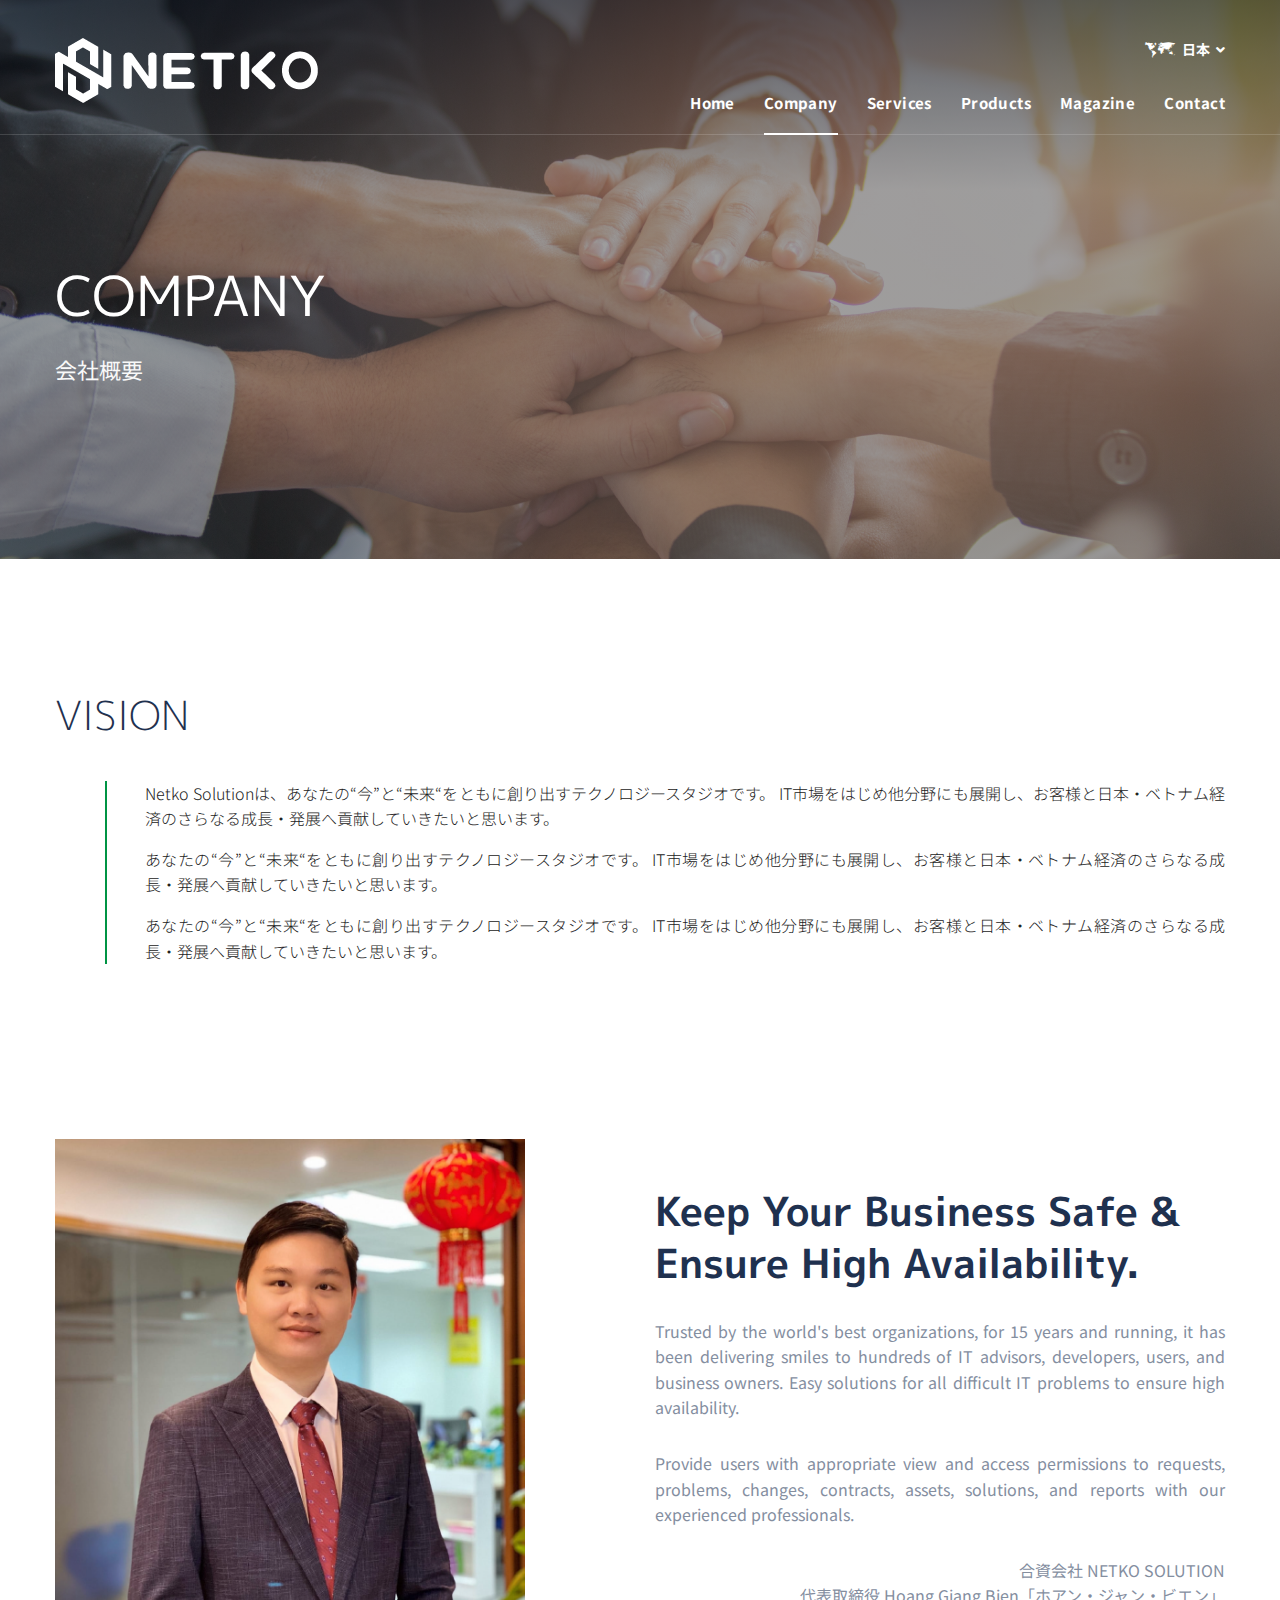
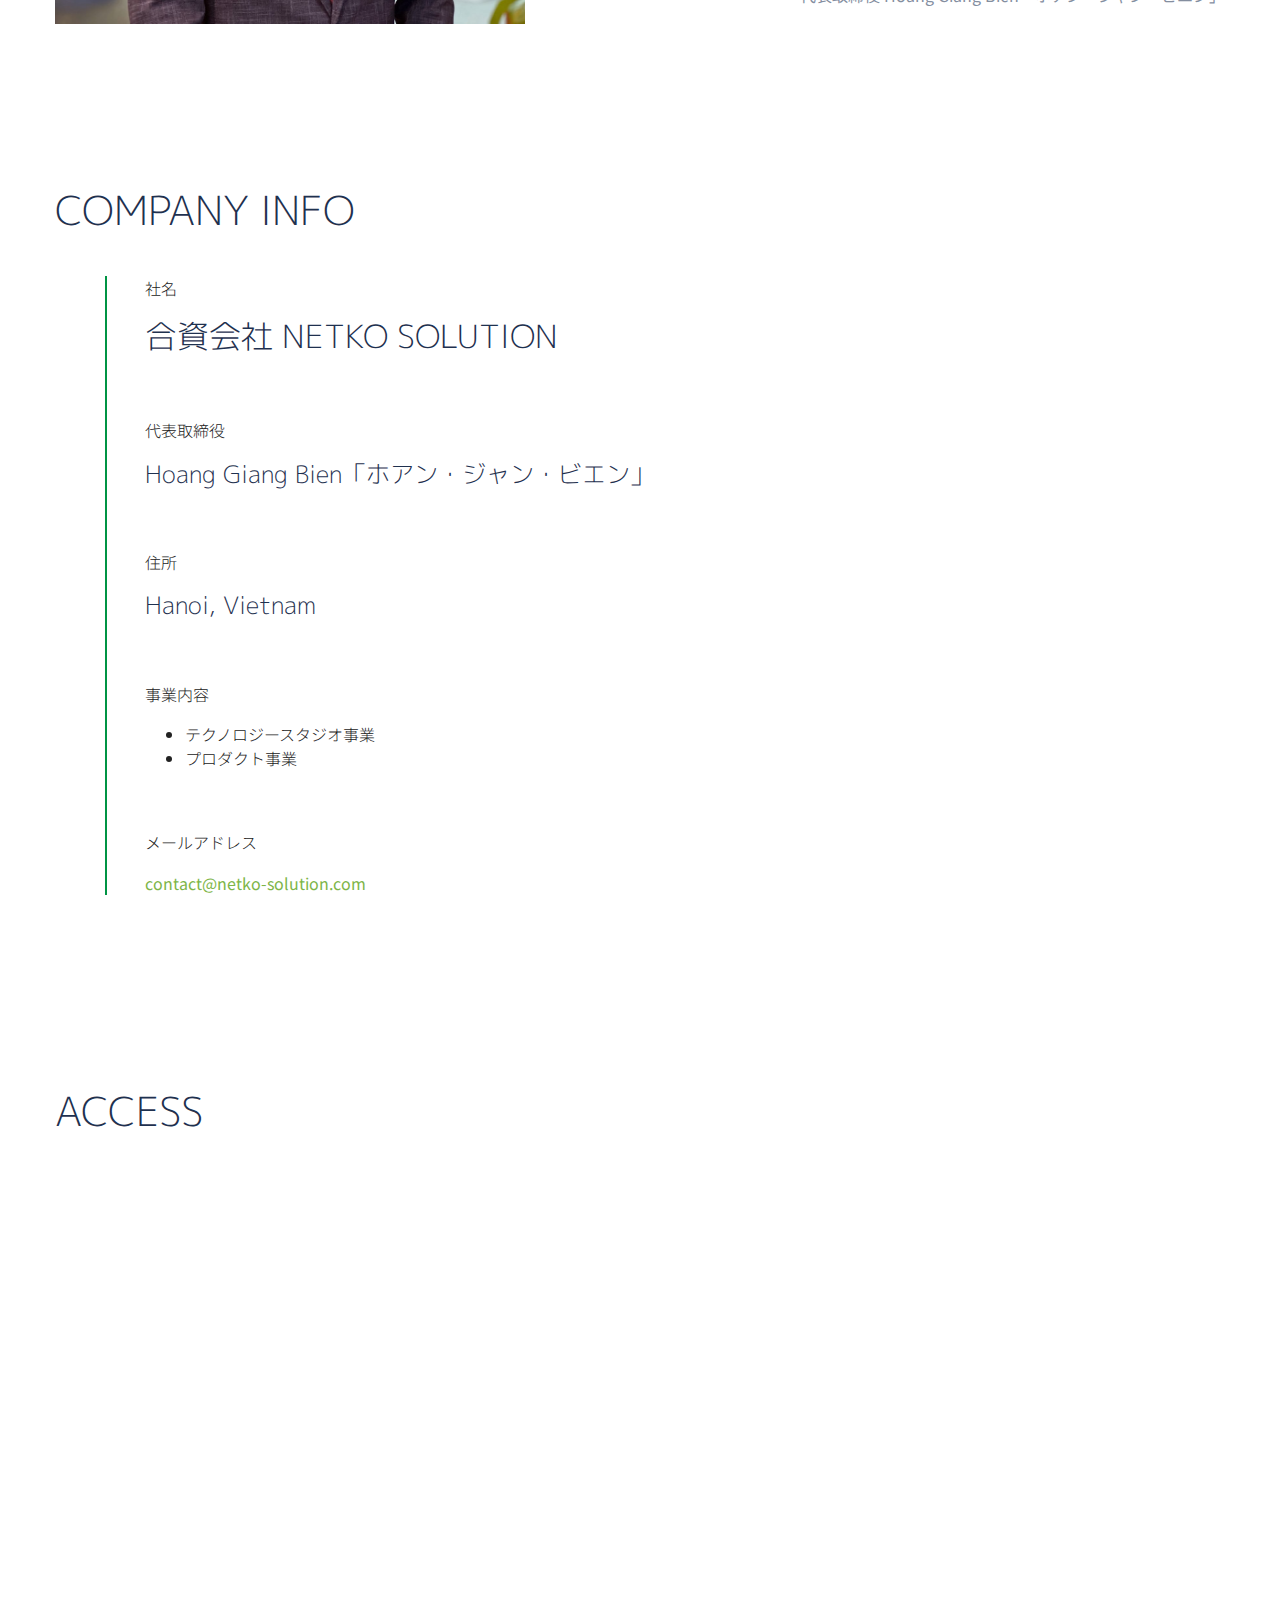
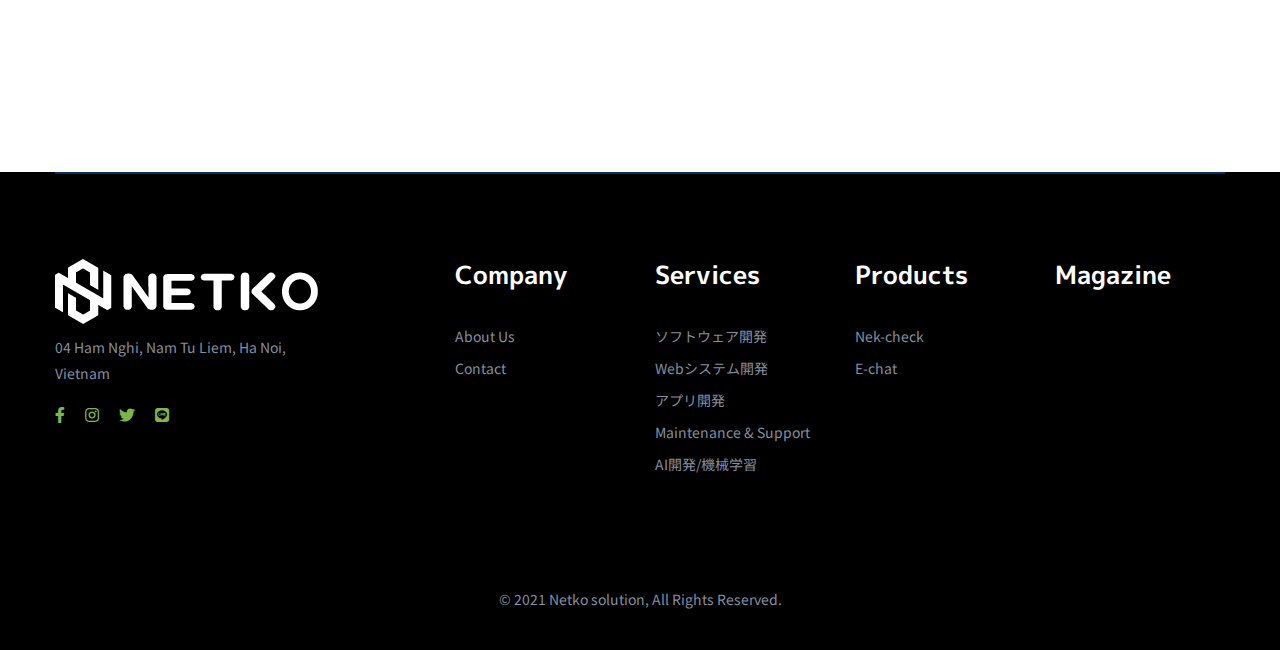
==== commit b5464efb: "log:11-10-2021" ====
--- a/about.html
+++ b/about.html
@@ -61,7 +61,7 @@
               </li><!-- /.nav-item -->
 
               <li class="nav__item has-dropdown">
-                <a href="#" data-toggle="dropdown" class="dropdown-toggle nav__item-link">IT Services</a>
+                <a href="#" data-toggle="dropdown" class="dropdown-toggle nav__item-link">Services</a>
                 <ul class="dropdown-menu wide-dropdown-menu">
                   <li class="nav__item">
                     <div class="row mx-0">
@@ -104,12 +104,7 @@
               </li><!-- /.nav-item -->
 
               <li class="nav__item has-dropdown">
-                <a href="#" data-toggle="dropdown" class="dropdown-toggle nav__item-link">News</a>
-                <ul class="dropdown-menu">
-                  <li class="nav__item">
-                    <a href="blog.html" class="nav__item-link">Magazines</a>
-                  </li><!-- /.nav-item -->
-                </ul><!-- /.dropdown-menu -->
+                <a href="#" data-toggle="dropdown" class="dropdown-toggle nav__item-link">Magazine</a>
               </li><!-- /.nav-item -->
               <li class="nav__item">
                 <a href="contact-us.html" class="nav__item-link">Contact</a>
@@ -186,7 +181,7 @@
               <p class="mb-30 text-justify">Provide users with appropriate view and access permissions to requests, problems,
                 changes, contracts,
                 assets, solutions, and reports with our experienced professionals. </p>
-              <p class="text-right">合資会社 NETKO SOLUTION <br>代表取締役 Hoang Giang Bien</p>
+              <p class="text-right">合資会社 NETKO SOLUTION <br>代表取締役 Hoang Giang Bien「ホアン・ジャン・ビエン」</p>
             </div>
           </div><!-- /.col-xl-7 -->
         </div><!-- /.row -->
@@ -208,7 +203,7 @@
                 <p class="font-weight-light color-dark">社名</p>
                 <h4 class="font-weight-light mb-60">合資会社 NETKO SOLUTION</h4>
                 <p class="font-weight-light color-dark">代表取締役</p>
-                <h5 class="font-weight-light mb-60">Hoang Giang Bien</h5>
+                <h5 class="font-weight-light mb-60">Hoang Giang Bien「ホアン・ジャン・ビエン」</h5>
                 <p class="font-weight-light color-dark">住所</p>
                 <h5 class="font-weight-light mb-60">Hanoi, Vietnam</h5>
                 <p class="font-weight-light color-dark">事業内容</p>
@@ -217,7 +212,7 @@
                   <li class="font-weight-light color-dark">プロダクト事業</li>
                 </ul>
                 <p class="font-weight-light color-dark">メールアドレス</p>
-                <h5 class="font-weight-light">contact@netko-solution.com</h5>
+                <a href="mailto:contact@netko-solution.com">contact@netko-solution.com</a>
               </div>
             </div>
           </div><!-- /.col-xl-7 -->
@@ -266,6 +261,7 @@
                     <li><a href="#"><i class="fab fa-facebook-f"></i></a></li>
                     <li><a href="#"><i class="fab fa-instagram"></i></a></li>
                     <li><a href="#"><i class="fab fa-twitter"></i></a></li>
+                    <li><a href="#"><i class="fab fa-line"></i></a></li>
                   </ul><!-- /.social-icons -->
                 </div><!-- /.footer-widget__content -->
               </div><!-- /.col-xl-2 -->
@@ -281,16 +277,15 @@
                 </div><!-- /.footer-widget__content -->
               </div><!-- /.col-lg-2 -->
               <div class="col-sm-6 col-md-6 col-lg-2 footer-widget footer-widget-nav">
-                <h6 class="footer-widget__title">IT Services</h6>
+                <h6 class="footer-widget__title">Services</h6>
                 <div class="footer-widget__content">
                   <nav>
                     <ul class="list-unstyled">
                       <li><a href="#">ソフトウェア開発</a></li> <!--software development-->
                       <li><a href="#">Webシステム開発</a></li> <!--Web development-->
                       <li><a href="#">アプリ開発</a></li> <!--mobile app development-->
-                      <li><a href="#">才能チーム</a></li> <!--Talent team-->
+                      <li><a href="#">Maintenance & Support</a></li> <!--Talent team-->
                       <li><a href="#">AI開発/機械学習</a></li>
-                      <li><a href="#">E-Commerce (ECサイト)</a></li>   
                     </ul>
                   </nav>
                 </div><!-- /.footer-widget__content -->
@@ -307,15 +302,8 @@
                 </div><!-- /.footer-widget__content -->
               </div><!-- /.col-lg-2 -->
               <div class="col-sm-6 col-md-6 col-lg-2 footer-widget footer-widget-nav">
-                <h6 class="footer-widget__title">News</h6>
-                <div class="footer-widget__content">
-                  <nav>
-                    <ul class="list-unstyled">
-                      <li><a href="pricing.html">Magazines</a></li>
-                    </ul>
-                  </nav>
-                </div><!-- /.footer-widget__content -->
-              </div><!-- /.col-lg-2 -->
+                <h6 class="footer-widget__title"><a href="#">Magazine</a></h6> 
+              </div>  <!-- /.col-lg-2 -->
             </div><!-- /.row -->
           </div><!-- /.footer-primary -->
           <div class="row">
--- a/assets/css/style.css
+++ b/assets/css/style.css
@@ -1052,7 +1052,6 @@
 h6 {
   color: #1f314f;
   font-family: "M PLUS 1p", sans-serif;
-  text-transform: capitalize;
   font-weight: 700;
   line-height: 1.3;
   margin-bottom: 20px;
@@ -1233,7 +1232,7 @@
 
 .pagetitle__heading {
   color: #ffffff;
-  font-size: 75px;
+  font-size: 60px;
   line-height: 1.1;
   margin-bottom: 20px;
 }
@@ -3936,10 +3935,14 @@
 
 .footer .footer-widget__title {
   color: #ffffff;
-  font-size: 15px;
+  font-size: 25px;
   font-weight: 700;
   text-transform: capitalize;
   margin-bottom: 35px;
+}
+
+.footer .footer-widget__title a {
+  color: #ffffff;
 }
 
 .footer .contact-list li {
@@ -4337,6 +4340,7 @@
   line-height: 1.1;
   color: #ffffff;
   margin-bottom: 25px;
+  text-align: center;
 }
 
 .slider .slide__desc {
@@ -4346,6 +4350,9 @@
   color: #ffffff;
   max-width: 550px;
   margin-bottom: 30px;
+  display: flex;
+  text-align: center;
+  justify-content: center;
 }
 
 .slider .slick-dots {
@@ -7740,12 +7747,12 @@
 }
 
 .process-item.active .process-item__content:before {
-  border-color: #054c8b;
-  background-color: #054c8b;
+  border-color: #7DB548;
+  background-color: #7DB548;
 }
 
 .process-item.active .process-item__content:after {
-  background-color: #054c8b;
+  background-color: #7DB548;
 }
 
 .work-process .cta-banner {
